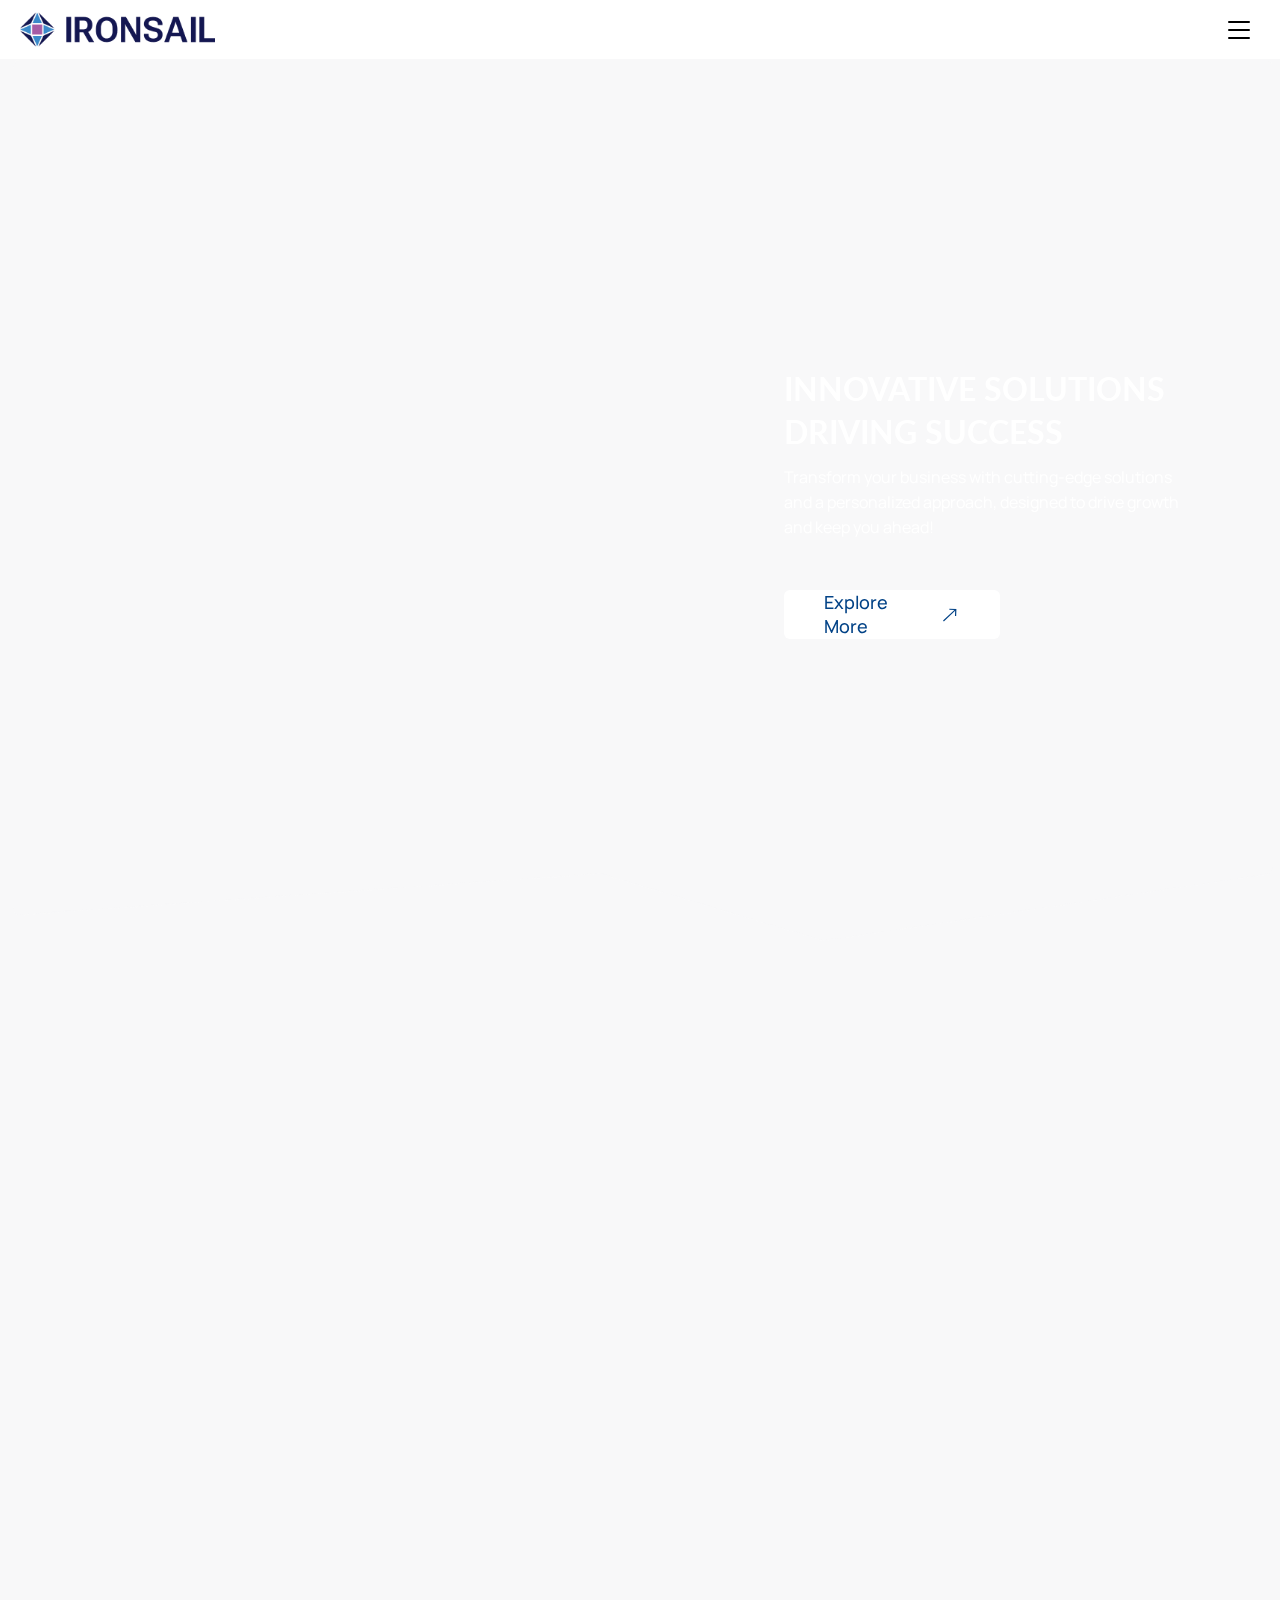
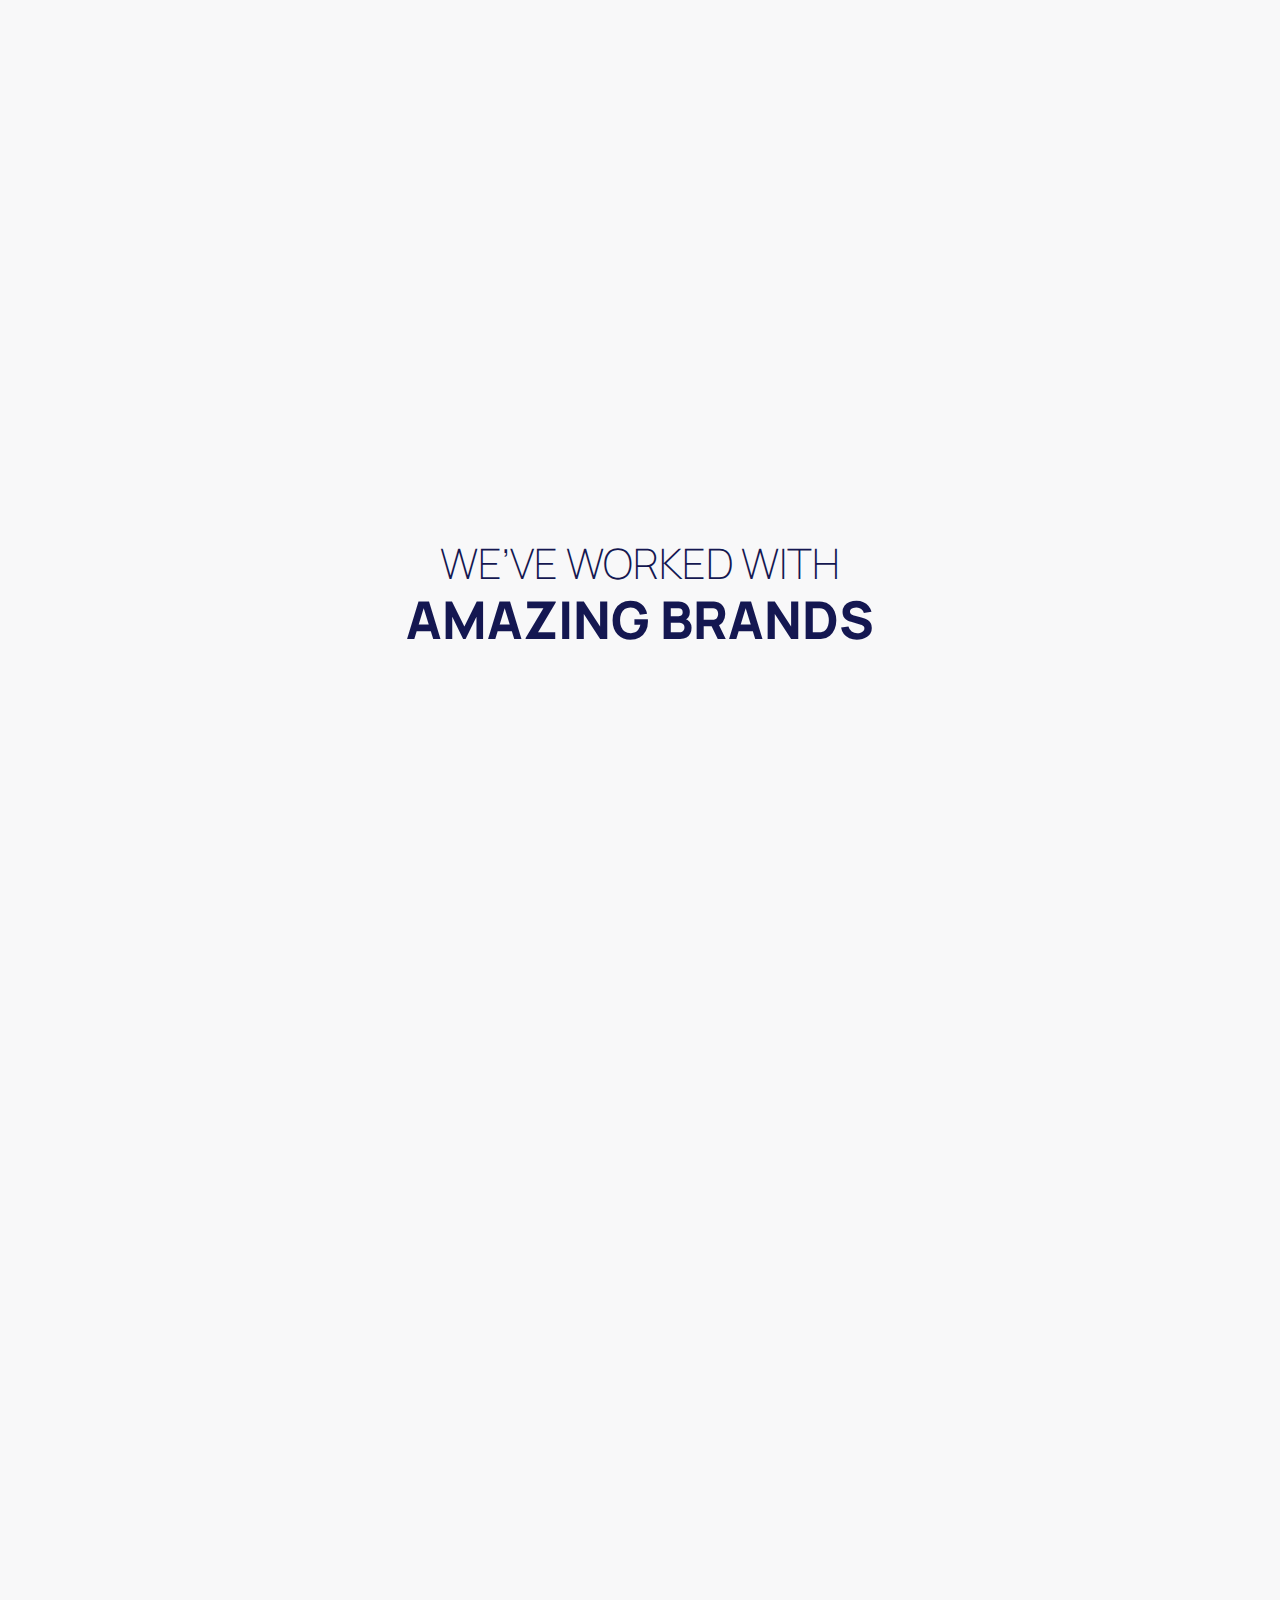
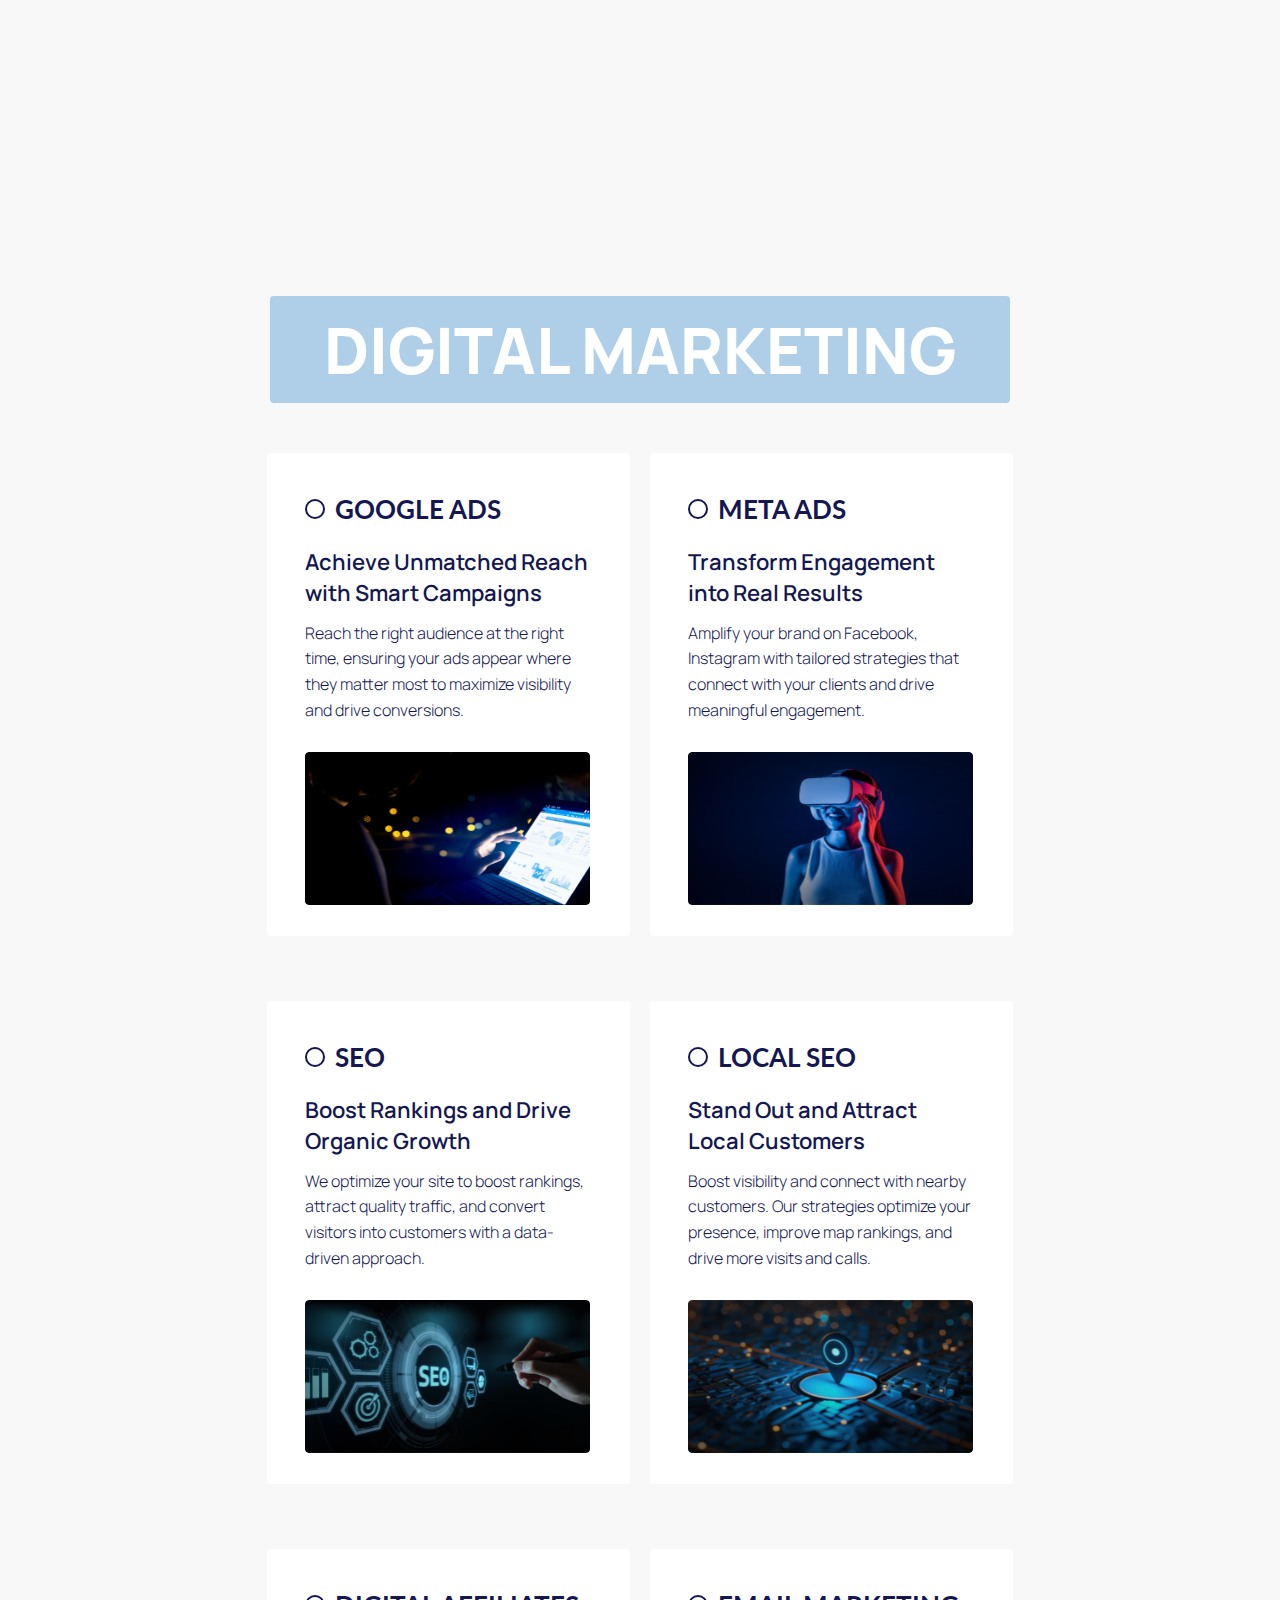
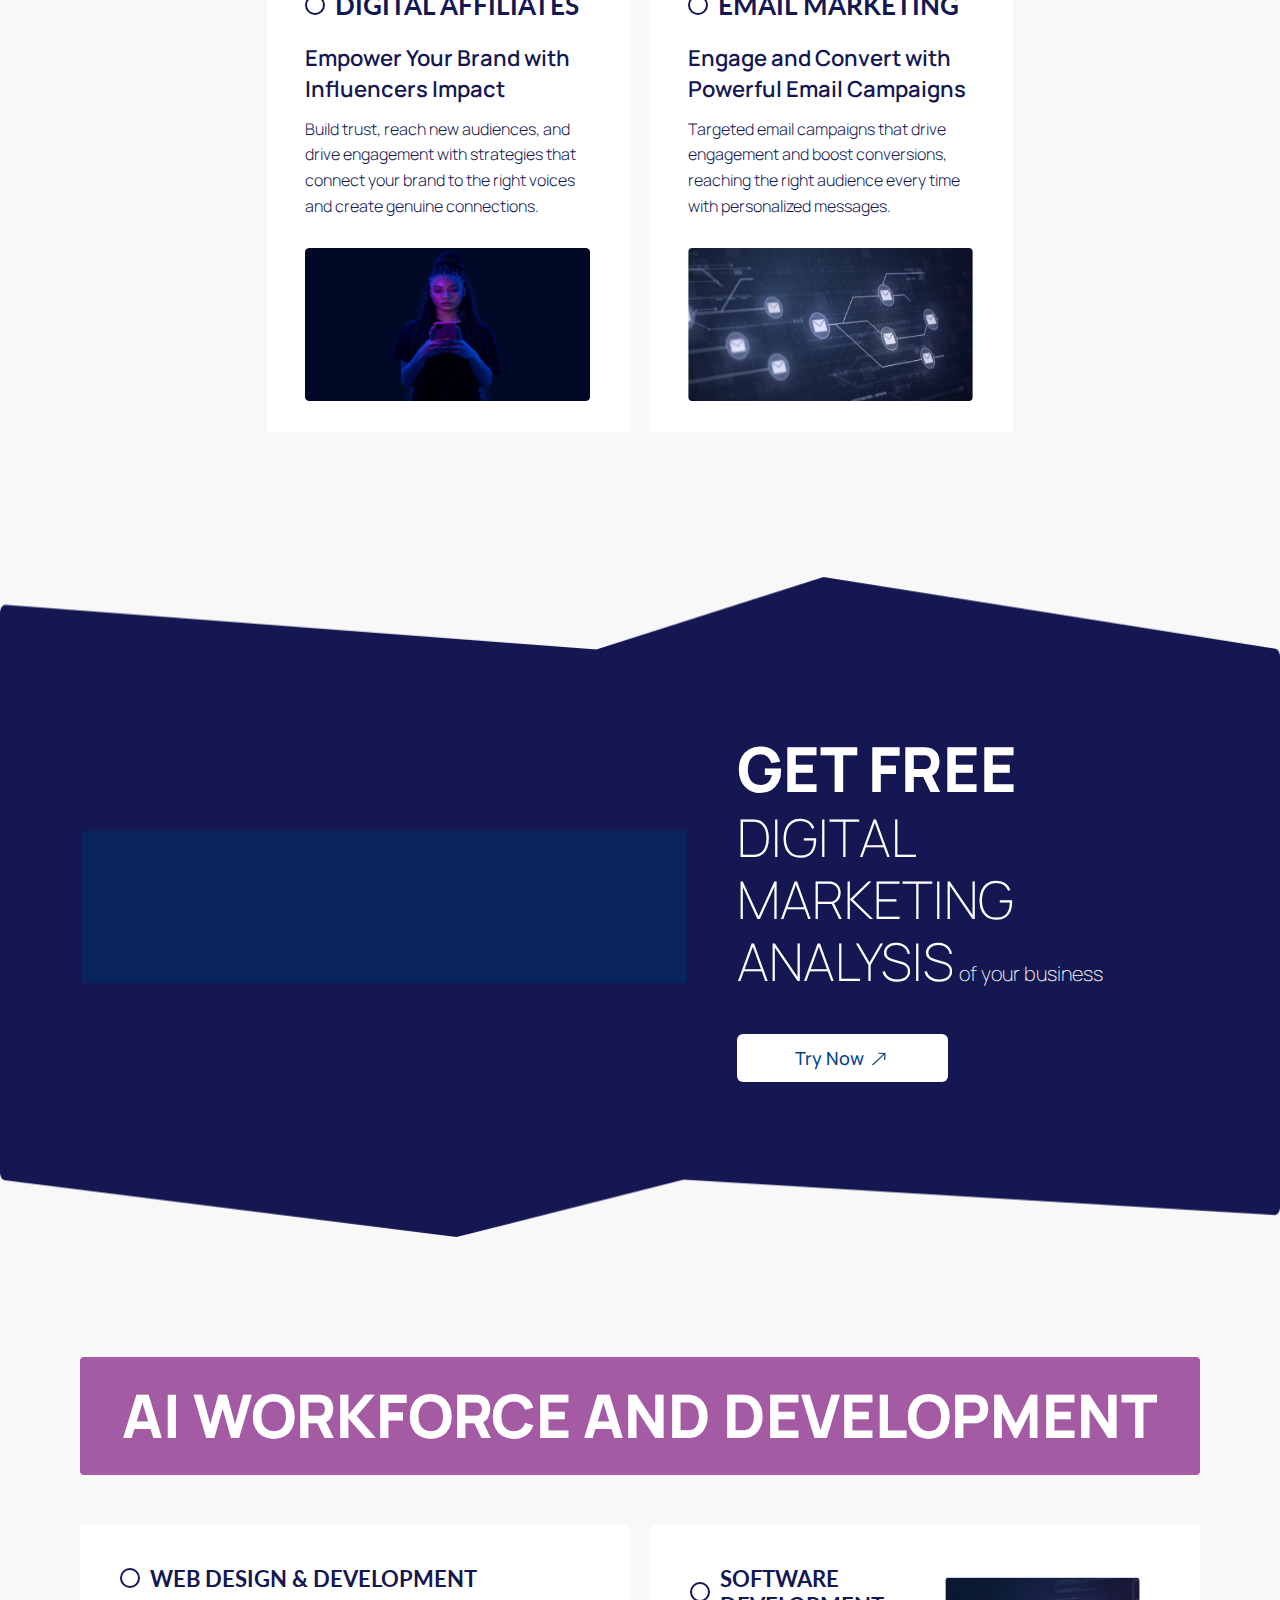
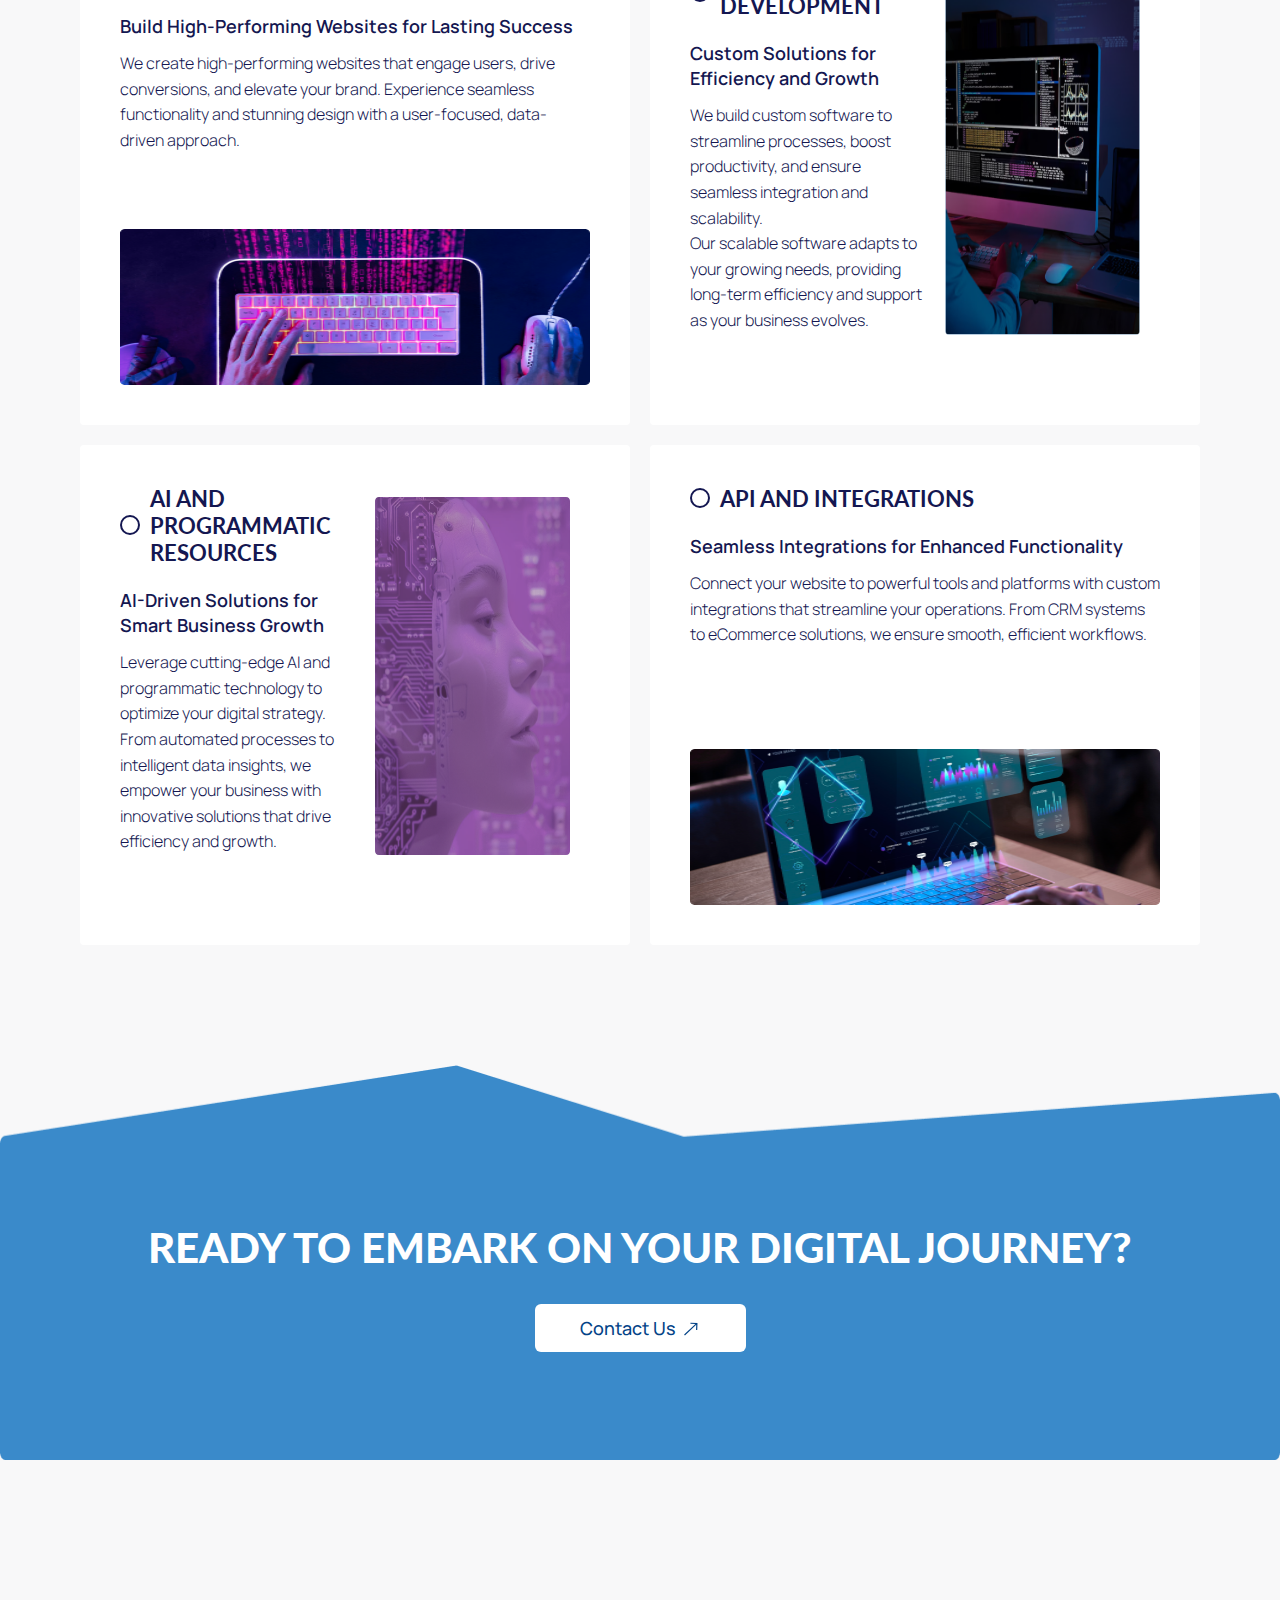
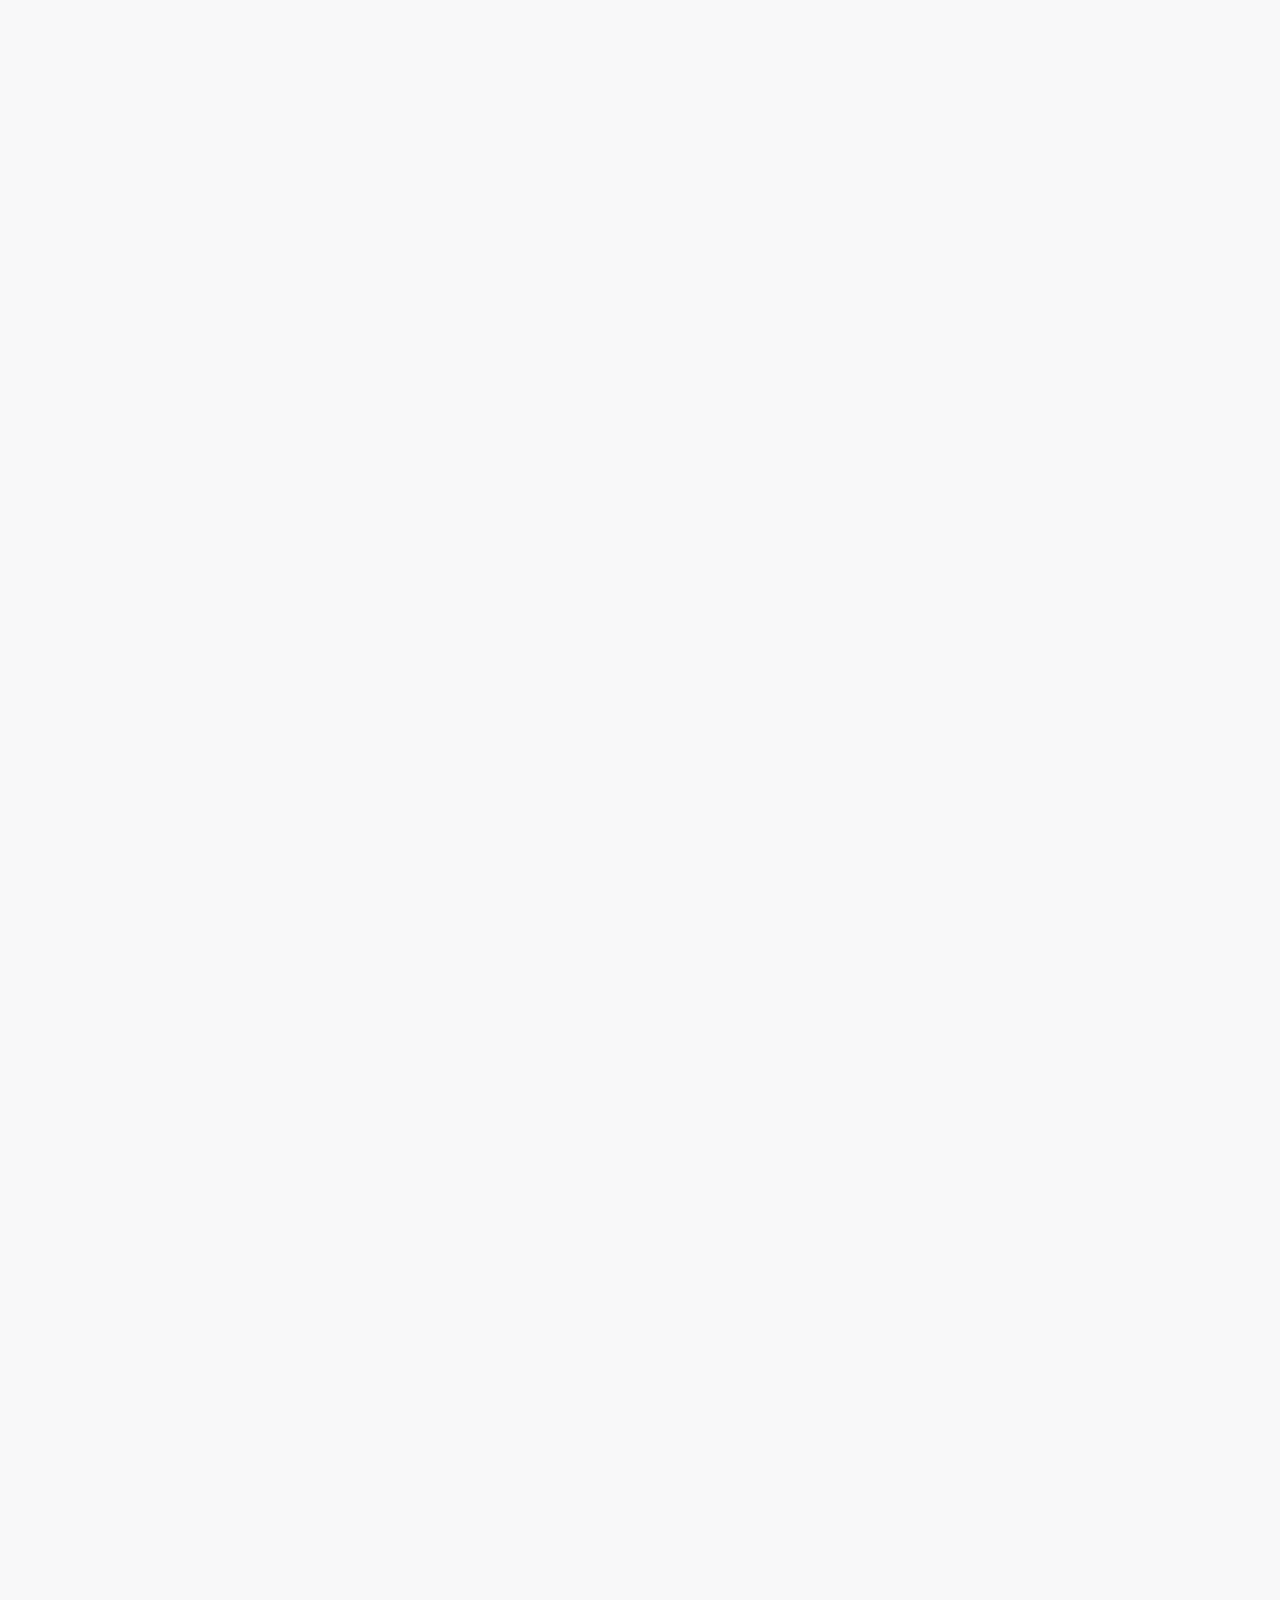
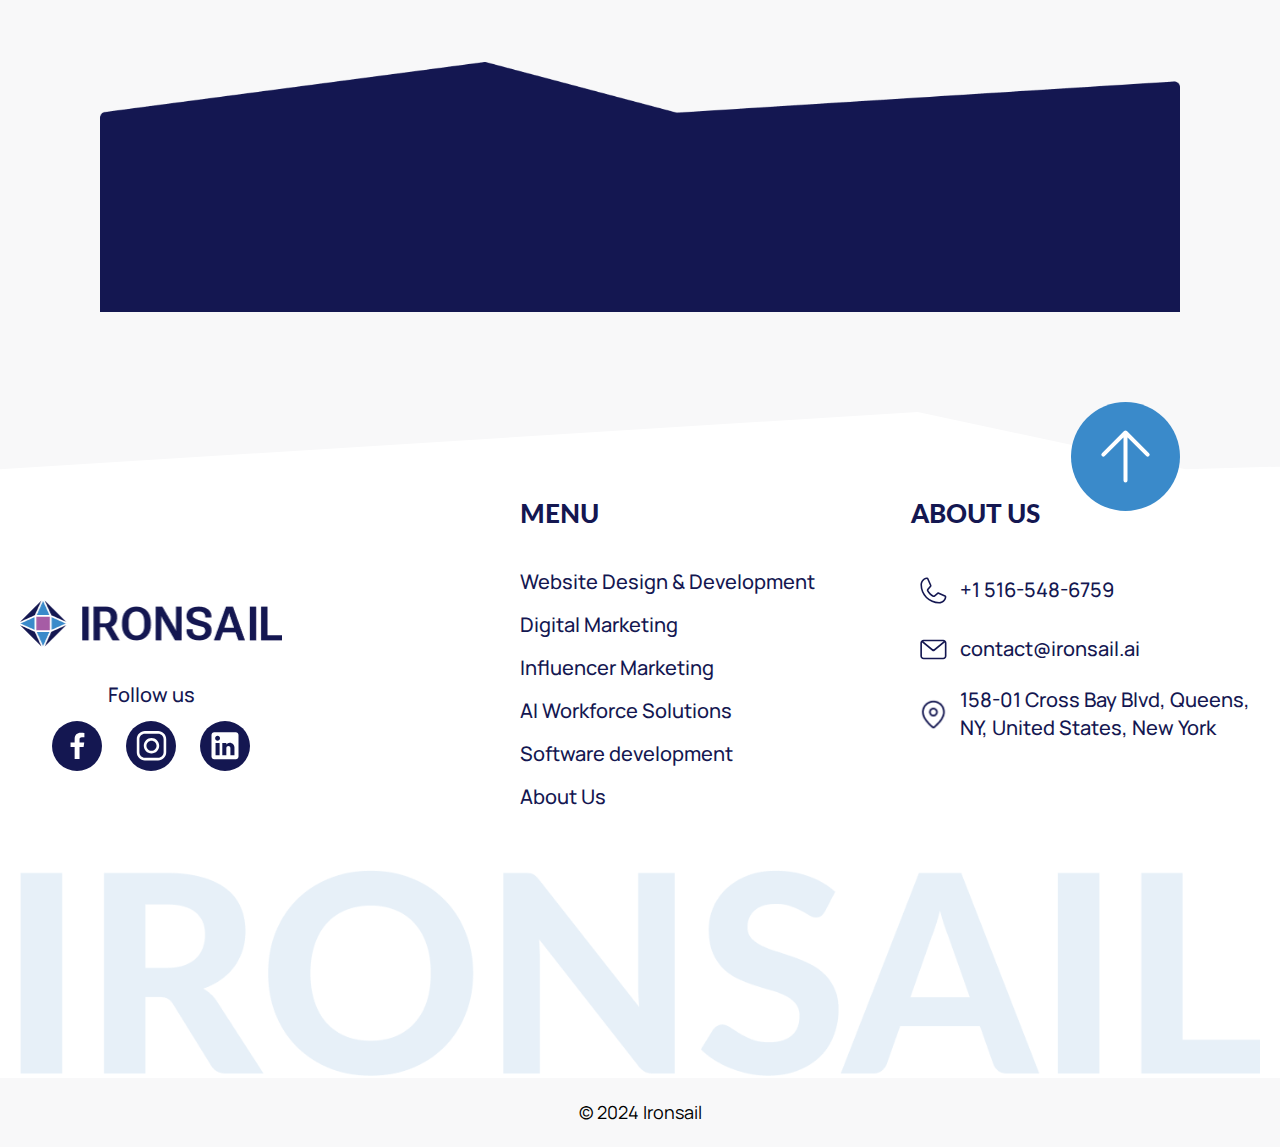
==== index.html @ 9647e873 "hm" ====
<!DOCTYPE html>
<html lang="en">

<head>
  <meta charset="UTF-8" />
  <meta http-equiv="X-UA-Compatible" content="IE=edge" />
  <meta name="viewport" content="width=device-width, initial-scale=1.0" />
  <link rel="icon" type="image/x-icon" href="../assets/img/global/favicon.png" />
  <link rel="apple-touch-icon" sizes="180x180" href="../assets/img/global/favicon.png" />
  <link rel="apple-touch-icon" sizes="152x152" href="../assets/img/global/favicon.png" />
  <link rel="apple-touch-icon" sizes="120x120" href="../assets/img/global/favicon.png" />
  <link rel="apple-touch-icon" sizes="76x76" href="../assets/img/global/favicon.png" />
  <link rel="apple-touch-icon" sizes="57x57" href="../assets/img/global/favicon.png" />
  <!-- fonts start -->
  <link rel="preconnect" href="https://fonts.googleapis.com" />
  <link rel="preconnect" href="https://fonts.gstatic.com" crossorigin />
  <link
    href="https://fonts.googleapis.com/css2?family=Lato:ital,wght@0,100;0,300;0,400;0,700;0,900;1,100;1,300;1,400;1,700;1,900&family=Manrope:wght@200..800&family=Oswald:wght@200..700&display=swap"
    rel="stylesheet" />
  <!-- fonts end -->
  <!-- Slider-swiper -->
  <link rel="stylesheet" href="https://cdn.jsdelivr.net/npm/bootstrap@4.0.0/dist/css/bootstrap.min.css"
    integrity="sha384-Gn5384xqQ1aoWXA+058RXPxPg6fy4IWvTNh0E263XmFcJlSAwiGgFAW/dAiS6JXm" crossorigin="anonymous" />
  <link rel="stylesheet" href="https://cdn.jsdelivr.net/npm/swiper@9/swiper-bundle.min.css" />
  <!-- Slider-swiper -->
  <link href="https://unpkg.com/aos@2.3.1/dist/aos.css" rel="stylesheet" />
  <title>Ironsail - Home</title>
  <link rel="icon" href="img/global/favicon.webp" />
  <link rel="stylesheet" href="css/base.css" />
  <link rel="stylesheet" href="css/home/index.css" />
</head>

<body>
  <header>
    <div class="header_wrapper mycontainer">
      <nav class="navbar">
        <a href="./"><img src="assets/img/global/logo.png" alt="logo" class="header_logo_tablet_mob" /></a>
        <div class="navbar-wrapper">
          <ul class="navbar_menu">
            <li>
              <a class="nav_elem" href="/">
                Services
                <svg xmlns="http://www.w3.org/2000/svg" width="24" height="24" viewBox="0 0 24 24" fill="none">
                  <path d="M7 10L12 15L17 10" stroke="#141751" stroke-linecap="round" stroke-linejoin="round" />
                </svg>
              </a>
            </li>
            <li>
              <a class="nav_elem" href="./about-us/">About Us</a>
            </li>
            <li>
              <a class="nav_elem" href="/">Contact Us</a>
            </li>
          </ul>
          <div class="header_button_pair">
            <a class="main_button" type="button" href="#" data-toggle="modal" data-target="#exampleModal">
              <p>Get in Touch</p>
              <svg class="main_but_arrow" xmlns="http://www.w3.org/2000/svg" width="20" height="19" viewBox="0 0 20 19"
                fill="none">
                <g clip-path="url(#clip0_655_3457)">
                  <path
                    d="M16.586 11.5339L16.8456 4.10138L9.41312 3.84186L9.36952 5.0911L14.6695 5.27615L2.72834 16.4114L3.58083 17.3256L15.5219 6.19042L15.3368 11.4902L16.586 11.5339Z"
                    fill="#141751" />
                </g>
                <defs>
                  <clipPath id="clip0_655_3457">
                    <rect width="20" height="18" fill="white" transform="translate(0 0.5)" />
                  </clipPath>
                </defs>
              </svg>
            </a>
          </div>
        </div>
        <div class="burger">
          <div class="burger_space" id="burger">
            <span class="stick"></span>
            <span class="stick"></span>
            <span class="stick"></span>
          </div>
        </div>
      </nav>
      <div class="popup" id="popup">
        <div class="popup_textblock" id="popupSlide">
          <ul class="navbar_menu_mobile">
            <li>
              <a class="nav_elem_mobile" href="#" id="servicesMobileLink">
                Services
                <svg xmlns="http://www.w3.org/2000/svg" width="24" height="24" viewBox="0 0 24 24" fill="none">
                  <path d="M7 10L12 15L17 10" stroke="#141751" stroke-linecap="round" stroke-linejoin="round" />
                </svg>
              </a>
            </li>
            <ul class="services-dropdown-mobile">
              <li>
                <svg xmlns="http://www.w3.org/2000/svg" width="20" height="20" viewBox="0 0 20 20" fill="none">
                  <circle cx="10" cy="10" r="4.5" stroke="#141751" />
                </svg>
                <a href="./development/">Web Design & Development</a>
              </li>
              <li>
                <svg xmlns="http://www.w3.org/2000/svg" width="20" height="20" viewBox="0 0 20 20" fill="none">
                  <circle cx="10" cy="10" r="4.5" stroke="#141751" />
                </svg>
                <a href="./digital-marketing/">Digital Marketing</a>
              </li>
              <li>
                <svg xmlns="http://www.w3.org/2000/svg" width="20" height="20" viewBox="0 0 20 20" fill="none">
                  <circle cx="10" cy="10" r="4.5" stroke="#141751" />
                </svg>
                <a href="/">Influencer Marketing</a>
              </li>
              <li>
                <svg xmlns="http://www.w3.org/2000/svg" width="20" height="20" viewBox="0 0 20 20" fill="none">
                  <circle cx="10" cy="10" r="4.5" stroke="#141751" />
                </svg>
                <a href="./ai-solutions/">AI Workforce Solutions</a>
              </li>
              <li>
                <svg xmlns="http://www.w3.org/2000/svg" width="20" height="20" viewBox="0 0 20 20" fill="none">
                  <circle cx="10" cy="10" r="4.5" stroke="#141751" />
                </svg>
                <a href="./software-development/">Software Development</a>
              </li>
            </ul>
            <li>
              <a class="nav_elem_mobile" href="./about-us/">About Us</a>
            </li>
            <li>
              <a class="nav_elem_mobile" href="/">Contact Us</a>
            </li>
            <div class="header_button_pair mobile_header_button_pair">
              <a class="main_button btn-mobile" href="#" data-toggle="modal" data-target="#exampleModal">
                <p>Get in Touch</p>
                <svg class="main_but_arrow" xmlns="http://www.w3.org/2000/svg" width="20" height="19"
                  viewBox="0 0 20 19" fill="none">
                  <g clip-path="url(#clip0_655_3457)">
                    <path
                      d="M16.586 11.5339L16.8456 4.10138L9.41312 3.84186L9.36952 5.0911L14.6695 5.27615L2.72834 16.4114L3.58083 17.3256L15.5219 6.19042L15.3368 11.4902L16.586 11.5339Z"
                      fill="#141751" />
                  </g>
                  <defs>
                    <clipPath id="clip0_655_3457">
                      <rect width="20" height="18" fill="white" transform="translate(0 0.5)" />
                    </clipPath>
                  </defs>
                </svg>
              </a>
            </div>
          </ul>
        </div>
      </div>
    </div>
  </header>
  <div class="modal fade" id="exampleModal" tabindex="-1" role="dialog" aria-labelledby="exampleModalLabel"
    aria-hidden="true">
    <div class="modal-dialog" role="document">
      <div class="modal-content">
        <div class="modal-header">
          <h5 class="modal-title" id="exampleModalLabel"></h5>
          <button type="button" class="close" data-dismiss="modal" aria-label="Close">
            <span aria-hidden="true">&times;</span>
          </button>
        </div>
        <div class="modal-body">
          <iframe id="JotFormIFrame-243053802326348" title="Main form - Ironsail" onload="window.parent.scrollTo(0,0)"
            allowtransparency="true" allow="geolocation; microphone; camera; fullscreen"
            src="https://form.jotform.com/243053802326348" frameborder="0"
            style="min-width: 100%; max-width: 100%; height: 539px; border: none" scrolling="no">
          </iframe>
          <script src="https://cdn.jotfor.ms/s/umd/latest/for-form-embed-handler.js"></script>
          <script>
            window.jotformEmbedHandler(
              "iframe[id='JotFormIFrame-243053802326348']",
              'https://form.jotform.com/',
            );
          </script>
        </div>
      </div>
    </div>
  </div>
  <section class="home-main">
    <div class="home-main__cover"></div>
    <div class="home-main__cover-mob"></div>
    <video autoplay muted loop playsinline id="myVideo" class="home-main__video">
      <source src="assets/img/home/main/main-bg-video.mp4" type="video/mp4" />
    </video>
    <div class="home-main__container">
      <h1 class="home-main__title" data-aos="fade-down">innovative Solutions Driving Success</h1>
      <p class="home-main__text" data-aos="fade-down" data-aos-delay="300">
        Transform your business with cutting-edge solutions and a personalized approach, designed
        to drive growth and keep you ahead!
      </p>
      <div data-aos="fade-down" data-aos-delay="600">
        <a class="main_button main__button--light main_button--dem" data-bs-toggle="modal"
          data-bs-target="#exampleModal" href="#services">
          <p>Explore More</p>
          <svg class="main_but_arrow" xmlns="http://www.w3.org/2000/svg" width="20" height="19" viewBox="0 0 20 19"
            fill="none">
            <g clip-path="url(#clip0_655_3457)">
              <path
                d="M16.586 11.5339L16.8456 4.10138L9.41312 3.84186L9.36952 5.0911L14.6695 5.27615L2.72834 16.4114L3.58083 17.3256L15.5219 6.19042L15.3368 11.4902L16.586 11.5339Z"
                fill="#034387" />
            </g>
            <defs>
              <clipPath id="clip0_655_3457">
                <rect width="20" height="18" fill="white" transform="translate(0 0.5)" />
              </clipPath>
            </defs>
          </svg>
        </a>
      </div>
    </div>
  </section>
  <section class="slider" id="services">
    <div class="slider__container slider__container--hero1 expanded" data-aos="flip-right">
      <div class="slider__top-container">
        <p class="slider__top-text">Web Design & Development</p>
        <svg xmlns="http://www.w3.org/2000/svg" width="10" height="11" viewBox="0 0 10 11" fill="none"
          class="slider__top-text-image">
          <circle cx="5" cy="5.5" r="4.5" stroke="white" />
        </svg>
      </div>
      <div class="slider__bottom-container">
        <h3 class="slider__bottom-container-title">Web Design & Development</h3>
        <p class="slider__bottom-container-text">
          Custom websites that drive growth and elevate your brand
        </p>
        <a class="main_button main__button--light main_button--demen" data-bs-toggle="modal"
          data-bs-target="#exampleModal" href="/development/">
          <p>Explore more</p>
          <svg class="main_but_arrow" xmlns="http://www.w3.org/2000/svg" width="20" height="19" viewBox="0 0 20 19"
            fill="none">
            <g clip-path="url(#clip0_655_3457)">
              <path
                d="M16.586 11.5339L16.8456 4.10138L9.41312 3.84186L9.36952 5.0911L14.6695 5.27615L2.72834 16.4114L3.58083 17.3256L15.5219 6.19042L15.3368 11.4902L16.586 11.5339Z"
                fill="#034387" />
            </g>
            <defs>
              <clipPath id="clip0_655_3457">
                <rect width="20" height="18" fill="white" transform="translate(0 0.5)" />
              </clipPath>
            </defs>
          </svg>
        </a>
      </div>
      <svg xmlns="http://www.w3.org/2000/svg" width="50" height="50" viewBox="0 0 50 50" fill="none" class="expand-btn">
        <path
          d="M14.5833 25H22.9167V16.6667H25V25H33.3333V27.0833H25V35.4167H22.9167V27.0833H14.5833V25ZM12.5 8.33334H35.4167C37.0743 8.33334 38.664 8.99182 39.8361 10.1639C41.0082 11.336 41.6667 12.9257 41.6667 14.5833V37.5C41.6667 39.1576 41.0082 40.7473 39.8361 41.9194C38.664 43.0915 37.0743 43.75 35.4167 43.75H12.5C10.8424 43.75 9.25269 43.0915 8.08058 41.9194C6.90848 40.7473 6.25 39.1576 6.25 37.5V14.5833C6.25 12.9257 6.90848 11.336 8.08058 10.1639C9.25269 8.99182 10.8424 8.33334 12.5 8.33334ZM12.5 10.4167C11.3949 10.4167 10.3351 10.8557 9.55372 11.6371C8.77232 12.4185 8.33333 13.4783 8.33333 14.5833V37.5C8.33333 38.6051 8.77232 39.6649 9.55372 40.4463C10.3351 41.2277 11.3949 41.6667 12.5 41.6667H35.4167C36.5217 41.6667 37.5815 41.2277 38.3629 40.4463C39.1443 39.6649 39.5833 38.6051 39.5833 37.5V14.5833C39.5833 13.4783 39.1443 12.4185 38.3629 11.6371C37.5815 10.8557 36.5217 10.4167 35.4167 10.4167H12.5Z"
          fill="white" />
      </svg>
    </div>
    <div class="slider__container slider__container--hero2 collapsed" data-aos="flip-right">
      <div class="slider__top-container">
        <p class="slider__top-text">Digital Marketing</p>
        <svg xmlns="http://www.w3.org/2000/svg" width="10" height="11" viewBox="0 0 10 11" fill="none"
          class="slider__top-text-image">
          <circle cx="5" cy="5.5" r="4.5" stroke="white" />
        </svg>
      </div>
      <div class="slider__bottom-container">
        <h3 class="slider__bottom-container-title">Digital Marketing</h3>
        <p class="slider__bottom-container-text">
          Data-driven strategies that boost visibility and drive results.
        </p>
        <a class="main_button main__button--light main_button--demen" data-bs-toggle="modal"
          data-bs-target="#exampleModal" href="/digital-marketing/">
          <p>Explore more</p>
          <svg class="main_but_arrow" xmlns="http://www.w3.org/2000/svg" width="20" height="19" viewBox="0 0 20 19"
            fill="none">
            <g clip-path="url(#clip0_655_3457)">
              <path
                d="M16.586 11.5339L16.8456 4.10138L9.41312 3.84186L9.36952 5.0911L14.6695 5.27615L2.72834 16.4114L3.58083 17.3256L15.5219 6.19042L15.3368 11.4902L16.586 11.5339Z"
                fill="#034387" />
            </g>
            <defs>
              <clipPath id="clip0_655_3457">
                <rect width="20" height="18" fill="white" transform="translate(0 0.5)" />
              </clipPath>
            </defs>
          </svg>
        </a>
      </div>
      <svg xmlns="http://www.w3.org/2000/svg" width="50" height="50" viewBox="0 0 50 50" fill="none" class="expand-btn">
        <path
          d="M14.5833 25H22.9167V16.6667H25V25H33.3333V27.0833H25V35.4167H22.9167V27.0833H14.5833V25ZM12.5 8.33334H35.4167C37.0743 8.33334 38.664 8.99182 39.8361 10.1639C41.0082 11.336 41.6667 12.9257 41.6667 14.5833V37.5C41.6667 39.1576 41.0082 40.7473 39.8361 41.9194C38.664 43.0915 37.0743 43.75 35.4167 43.75H12.5C10.8424 43.75 9.25269 43.0915 8.08058 41.9194C6.90848 40.7473 6.25 39.1576 6.25 37.5V14.5833C6.25 12.9257 6.90848 11.336 8.08058 10.1639C9.25269 8.99182 10.8424 8.33334 12.5 8.33334ZM12.5 10.4167C11.3949 10.4167 10.3351 10.8557 9.55372 11.6371C8.77232 12.4185 8.33333 13.4783 8.33333 14.5833V37.5C8.33333 38.6051 8.77232 39.6649 9.55372 40.4463C10.3351 41.2277 11.3949 41.6667 12.5 41.6667H35.4167C36.5217 41.6667 37.5815 41.2277 38.3629 40.4463C39.1443 39.6649 39.5833 38.6051 39.5833 37.5V14.5833C39.5833 13.4783 39.1443 12.4185 38.3629 11.6371C37.5815 10.8557 36.5217 10.4167 35.4167 10.4167H12.5Z"
          fill="white" />
      </svg>
    </div>
    <div class="slider__container slider__container--hero4 collapsed" data-aos="flip-right">
      <div class="slider__top-container">
        <p class="slider__top-text">Influencer Marketing</p>
        <svg xmlns="http://www.w3.org/2000/svg" width="10" height="11" viewBox="0 0 10 11" fill="none"
          class="slider__top-text-image">
          <circle cx="5" cy="5.5" r="4.5" stroke="white" />
        </svg>
      </div>
      <div class="slider__bottom-container">
        <h3 class="slider__bottom-container-title">Influencer Marketing</h3>
        <p class="slider__bottom-container-text">
          Unlock your brand's potential with the power of influencer impact.
        </p>
        <a class="main_button main__button--light main_button--demen" data-bs-toggle="modal"
          data-bs-target="#exampleModal" href="/digital-marketing/">
          <p>Explore more</p>
          <svg class="main_but_arrow" xmlns="http://www.w3.org/2000/svg" width="20" height="19" viewBox="0 0 20 19"
            fill="none">
            <g clip-path="url(#clip0_655_3457)">
              <path
                d="M16.586 11.5339L16.8456 4.10138L9.41312 3.84186L9.36952 5.0911L14.6695 5.27615L2.72834 16.4114L3.58083 17.3256L15.5219 6.19042L15.3368 11.4902L16.586 11.5339Z"
                fill="#034387" />
            </g>
            <defs>
              <clipPath id="clip0_655_3457">
                <rect width="20" height="18" fill="white" transform="translate(0 0.5)" />
              </clipPath>
            </defs>
          </svg>
        </a>
      </div>
      <svg xmlns="http://www.w3.org/2000/svg" width="50" height="50" viewBox="0 0 50 50" fill="none" class="expand-btn">
        <path
          d="M14.5833 25H22.9167V16.6667H25V25H33.3333V27.0833H25V35.4167H22.9167V27.0833H14.5833V25ZM12.5 8.33334H35.4167C37.0743 8.33334 38.664 8.99182 39.8361 10.1639C41.0082 11.336 41.6667 12.9257 41.6667 14.5833V37.5C41.6667 39.1576 41.0082 40.7473 39.8361 41.9194C38.664 43.0915 37.0743 43.75 35.4167 43.75H12.5C10.8424 43.75 9.25269 43.0915 8.08058 41.9194C6.90848 40.7473 6.25 39.1576 6.25 37.5V14.5833C6.25 12.9257 6.90848 11.336 8.08058 10.1639C9.25269 8.99182 10.8424 8.33334 12.5 8.33334ZM12.5 10.4167C11.3949 10.4167 10.3351 10.8557 9.55372 11.6371C8.77232 12.4185 8.33333 13.4783 8.33333 14.5833V37.5C8.33333 38.6051 8.77232 39.6649 9.55372 40.4463C10.3351 41.2277 11.3949 41.6667 12.5 41.6667H35.4167C36.5217 41.6667 37.5815 41.2277 38.3629 40.4463C39.1443 39.6649 39.5833 38.6051 39.5833 37.5V14.5833C39.5833 13.4783 39.1443 12.4185 38.3629 11.6371C37.5815 10.8557 36.5217 10.4167 35.4167 10.4167H12.5Z"
          fill="white" />
      </svg>
    </div>
    <div class="slider__container slider__container--hero3 collapsed" data-aos="flip-right">
      <div class="slider__top-container">
        <p class="slider__top-text">AI Workforce Solutions</p>
        <svg xmlns="http://www.w3.org/2000/svg" width="10" height="11" viewBox="0 0 10 11" fill="none"
          class="slider__top-text-image">
          <circle cx="5" cy="5.5" r="4.5" stroke="white" />
        </svg>
      </div>
      <div class="slider__bottom-container">
        <h3 class="slider__bottom-container-title">AI Workforce Solutions</h3>
        <p class="slider__bottom-container-text">
          Augment your workforce for optimized performance and efficiency.
        </p>
        <a class="main_button main__button--light main_button--demen" data-bs-toggle="modal"
          data-bs-target="#exampleModal" href="/ai-solutions/">
          <p>Explore more</p>
          <svg class="main_but_arrow" xmlns="http://www.w3.org/2000/svg" width="20" height="19" viewBox="0 0 20 19"
            fill="none">
            <g clip-path="url(#clip0_655_3457)">
              <path
                d="M16.586 11.5339L16.8456 4.10138L9.41312 3.84186L9.36952 5.0911L14.6695 5.27615L2.72834 16.4114L3.58083 17.3256L15.5219 6.19042L15.3368 11.4902L16.586 11.5339Z"
                fill="#034387" />
            </g>
            <defs>
              <clipPath id="clip0_655_3457">
                <rect width="20" height="18" fill="white" transform="translate(0 0.5)" />
              </clipPath>
            </defs>
          </svg>
        </a>
      </div>
      <svg xmlns="http://www.w3.org/2000/svg" width="50" height="50" viewBox="0 0 50 50" fill="none" class="expand-btn">
        <path
          d="M14.5833 25H22.9167V16.6667H25V25H33.3333V27.0833H25V35.4167H22.9167V27.0833H14.5833V25ZM12.5 8.33334H35.4167C37.0743 8.33334 38.664 8.99182 39.8361 10.1639C41.0082 11.336 41.6667 12.9257 41.6667 14.5833V37.5C41.6667 39.1576 41.0082 40.7473 39.8361 41.9194C38.664 43.0915 37.0743 43.75 35.4167 43.75H12.5C10.8424 43.75 9.25269 43.0915 8.08058 41.9194C6.90848 40.7473 6.25 39.1576 6.25 37.5V14.5833C6.25 12.9257 6.90848 11.336 8.08058 10.1639C9.25269 8.99182 10.8424 8.33334 12.5 8.33334ZM12.5 10.4167C11.3949 10.4167 10.3351 10.8557 9.55372 11.6371C8.77232 12.4185 8.33333 13.4783 8.33333 14.5833V37.5C8.33333 38.6051 8.77232 39.6649 9.55372 40.4463C10.3351 41.2277 11.3949 41.6667 12.5 41.6667H35.4167C36.5217 41.6667 37.5815 41.2277 38.3629 40.4463C39.1443 39.6649 39.5833 38.6051 39.5833 37.5V14.5833C39.5833 13.4783 39.1443 12.4185 38.3629 11.6371C37.5815 10.8557 36.5217 10.4167 35.4167 10.4167H12.5Z"
          fill="white" />
      </svg>
    </div>
    <div class="slider__container slider__container--hero5 collapsed" data-aos="flip-right">
      <div class="slider__top-container">
        <p class="slider__top-text slider__top-text--small">Software Development & Integrations</p>
        <svg xmlns="http://www.w3.org/2000/svg" width="10" height="11" viewBox="0 0 10 11" fill="none"
          class="slider__top-text-image">
          <circle cx="5" cy="5.5" r="4.5" stroke="white" />
        </svg>
      </div>
      <div class="slider__bottom-container">
        <h3 class="slider__bottom-container-title">Software Development & Integrations</h3>
        <p class="slider__bottom-container-text">
          Automated solutions for optimized performance and efficiency.
        </p>
        <a class="main_button main__button--light main_button--demen" data-bs-toggle="modal"
          data-bs-target="#exampleModal" href="/ai-solutions/">
          <p>Explore more</p>
          <svg class="main_but_arrow" xmlns="http://www.w3.org/2000/svg" width="20" height="19" viewBox="0 0 20 19"
            fill="none">
            <g clip-path="url(#clip0_655_3457)">
              <path
                d="M16.586 11.5339L16.8456 4.10138L9.41312 3.84186L9.36952 5.0911L14.6695 5.27615L2.72834 16.4114L3.58083 17.3256L15.5219 6.19042L15.3368 11.4902L16.586 11.5339Z"
                fill="#034387" />
            </g>
            <defs>
              <clipPath id="clip0_655_3457">
                <rect width="20" height="18" fill="white" transform="translate(0 0.5)" />
              </clipPath>
            </defs>
          </svg>
        </a>
      </div>
      <svg xmlns="http://www.w3.org/2000/svg" width="50" height="50" viewBox="0 0 50 50" fill="none" class="expand-btn">
        <path
          d="M14.5833 25H22.9167V16.6667H25V25H33.3333V27.0833H25V35.4167H22.9167V27.0833H14.5833V25ZM12.5 8.33334H35.4167C37.0743 8.33334 38.664 8.99182 39.8361 10.1639C41.0082 11.336 41.6667 12.9257 41.6667 14.5833V37.5C41.6667 39.1576 41.0082 40.7473 39.8361 41.9194C38.664 43.0915 37.0743 43.75 35.4167 43.75H12.5C10.8424 43.75 9.25269 43.0915 8.08058 41.9194C6.90848 40.7473 6.25 39.1576 6.25 37.5V14.5833C6.25 12.9257 6.90848 11.336 8.08058 10.1639C9.25269 8.99182 10.8424 8.33334 12.5 8.33334ZM12.5 10.4167C11.3949 10.4167 10.3351 10.8557 9.55372 11.6371C8.77232 12.4185 8.33333 13.4783 8.33333 14.5833V37.5C8.33333 38.6051 8.77232 39.6649 9.55372 40.4463C10.3351 41.2277 11.3949 41.6667 12.5 41.6667H35.4167C36.5217 41.6667 37.5815 41.2277 38.3629 40.4463C39.1443 39.6649 39.5833 38.6051 39.5833 37.5V14.5833C39.5833 13.4783 39.1443 12.4185 38.3629 11.6371C37.5815 10.8557 36.5217 10.4167 35.4167 10.4167H12.5Z"
          fill="white" />
      </svg>
    </div>
    <div class="slider__menu">
      <a href="#services" class="slider__menu-item">Services</a>
      <a href="#project" class="slider__menu-item">Project</a>
      <a href="#digital-marketing" class="slider__menu-item">Digital Marketing</a>
      <a href="#ai-development" class="slider__menu-item">AI & Development</a>
      <a href="#industries" class="slider__menu-item">Industries</a>
      <a href="#our-mission" class="slider__menu-item">Our Mission</a>
      <a href="#contact-us" class="slider__menu-item">Contact Us</a>
    </div>
  </section>
  <section class="brands-section" id="project">
    <div class="brands-section__text-container">
      <h2 class="brands-section__title">We’ve Worked With</h2>
      <h1 class="brands-section__text">Amazing Brands</h1>
    </div>
    <div class="brands-section__logo-container">
      <img src="assets/img/home/brand/1-1.png" alt="Brand 1" class="brands-section__logo" data-aos="flip-right" />
      <img src="assets/img/home/brand/1-2.png" alt="Brand 1" class="brands-section__logo" data-aos="flip-right" />
      <img src="assets/img/home/brand/1-3.png" alt="Brand 1" class="brands-section__logo" data-aos="flip-right" />
      <img src="assets/img/home/brand/1-4.png" alt="Brand 1" class="brands-section__logo" data-aos="flip-right" />
      <img src="assets/img/home/brand/2-1.png" alt="Brand 1" class="brands-section__logo" data-aos="flip-right" />
      <img src="assets/img/home/brand/2-4.png" alt="Brand 1" class="brands-section__logo" data-aos="flip-right" />
      <img src="assets/img/home/brand/3-1.png" alt="Brand 1" class="brands-section__logo" data-aos="flip-right" />
      <img src="assets/img/home/brand/3-4.png" alt="Brand 1" class="brands-section__logo" data-aos="flip-right" />
      <img src="assets/img/home/brand/4-1.png" alt="Brand 1" class="brands-section__logo" data-aos="flip-right" />
      <img src="assets/img/home/brand/4-4.png" alt="Brand 1" class="brands-section__logo" data-aos="flip-right" />
      <img src="assets/img/home/brand/5-1.png" alt="Brand 1" class="brands-section__logo" data-aos="flip-right" />
      <img src="assets/img/home/brand/5-4.png" alt="Brand 1" class="brands-section__logo" data-aos="flip-right" />
      <img src="assets/img/home/brand/6-1.png" alt="Brand 1" class="brands-section__logo" data-aos="flip-right" />
      <img src="assets/img/home/brand/6-2.png" alt="Brand 1" class="brands-section__logo" data-aos="flip-right" />
      <img src="assets/img/home/brand/6-3.png" alt="Brand 1" class="brands-section__logo" data-aos="flip-right" />
      <img src="assets/img/home/brand/6-4.png" alt="Brand 1" class="brands-section__logo" data-aos="flip-right" />
    </div>
  </section>
  <section class="graph" data-aos="fade-up" data-aos-anchor-placement="top-bottom">
    <h2 class="graph__title">Maximize Efficiency with Cutting-Edge Innovation</h2>
    <div class="graph__wraper">
      <div class="graph__wraper-sections">
        <div class="graph__container-left">
          <div class="graph__text-container">
            <h3 class="graph__text-container-title">Average Companies</h3>
            <p class="graph__text-container-text">
              Many companies still rely heavily on human resources, leading to inefficiencies,
              bloated ad spend, and low-performing processes. The result? Struggles with scaling
              and maximizing ROI.
            </p>
          </div>
          <div class="graph__description-wrapper mobile">
            <div class="graph__description position">
              <div class="graph__description-container">
                <img src="assets/img/home/graph/blue-dot.png" alt="Graph" class="graph__dot" />
                <p class="graph__description-text">AI and automation</p>
              </div>
              <div class="graph__description-container">
                <img src="assets/img/home/graph/rose-dot.png" alt="Graph" class="graph__dot" />
                <p class="graph__description-text">Human/Manual</p>
              </div>
            </div>
            <div class="graph__picture-container">
              <span class="graph__ten">10%</span>
              <span class="graph__ninety">90%</span>
              <img src="assets/img/home/graph/Rectangle-rose.png" alt="Graph" class="graph__rose" />
              <img src="assets/img/home/graph/Rectangle-blue-small.png" alt="Graph" class="graph__blue-small" />
              <p class="graph__picture-container-description">Resources used</p>
            </div>
          </div>
          <div class="graph__text-container">
            <h3 class="graph__text-container-title">Ironsail Clients</h3>
            <p class="graph__text-container-text">
              We automate your campaigns with AI-driven solutions, reducing costs and maximizing
              the impact of every dollar. Scale effortlessly and achieve greater returns with less
              human intervention.
            </p>
          </div>
          <div class="graph__description-wrapper mobile">
            <div class="graph__description">
              <div class="graph__description-container">
                <img src="assets/img/home/graph/blue-dot.png" alt="Graph" class="graph__dot" />
                <p class="graph__description-text">AI and automation</p>
              </div>
              <div class="graph__description-container">
                <img src="assets/img/home/graph/rose-dot.png" alt="Graph" class="graph__dot" />
                <p class="graph__description-text">Human/Manual</p>
              </div>
            </div>
            <div class="graph__picture-container">
              <span class="graph__thirtyfive">35%</span>
              <span class="graph__sixtyfive">65%</span>
              <img src="assets/img/home/graph/Rectangle-rose.png" alt="Graph" class="graph__rose" />
              <img src="assets/img/home/graph/Rectangle-blue.png" alt="Graph" class="graph__blue" />
              <p class="graph__picture-container-description">Resources used</p>
            </div>
          </div>
        </div>
        <div class="graph__container-center">
          <div class="graph__description-wrapper">
            <div class="graph__description">
              <div class="graph__description-container">
                <img src="assets/img/home/graph/blue-dot.png" alt="Graph" class="graph__dot" />
                <p class="graph__description-text">AI and automation</p>
              </div>
              <div class="graph__description-container">
                <img src="assets/img/home/graph/rose-dot.png" alt="Graph" class="graph__dot" />
                <p class="graph__description-text">Human/Manual</p>
              </div>
            </div>
            <div class="graph__picture-container">
              <span class="graph__ten">10%</span>
              <span class="graph__ninety">90%</span>
              <img src="assets/img/home/graph/Rectangle-rose.png" alt="Graph" class="graph__rose" />
              <img src="assets/img/home/graph/Rectangle-blue-small.png" alt="Graph" class="graph__blue-small" />
              <p class="graph__picture-container-description">Resources used</p>
            </div>
          </div>
          <div class="graph__description-wrapper">
            <div class="graph__description">
              <div class="graph__description-container">
                <img src="assets/img/home/graph/blue-dot.png" alt="Graph" class="graph__dot" />
                <p class="graph__description-text">AI and automation</p>
              </div>
              <div class="graph__description-container">
                <img src="assets/img/home/graph/rose-dot.png" alt="Graph" class="graph__dot" />
                <p class="graph__description-text">Human/Manual</p>
              </div>
            </div>
            <div class="graph__picture-container">
              <span class="graph__thirtyfive">35%</span>
              <span class="graph__sixtyfive">65%</span>
              <img src="assets/img/home/graph/Rectangle-rose.png" alt="Graph" class="graph__rose" />
              <img src="assets/img/home/graph/Rectangle-blue.png" alt="Graph" class="graph__blue" />
              <p class="graph__picture-container-description">Resources used</p>
            </div>
          </div>
        </div>
      </div>
      <div class="graph__container-right">
        <p class="graph__container-right-text">
          Boost Revenue by up to 10% and Cut Costs by up to 15% with AI and Automations! Discover smarter workflows and
          optimize every dollar with our AI-driven automation and programmatic resources. Let your business thrive with
          streamlined processes that do the work for you - efficiently and cost-effectively.
        </p>
        <a class="main_button" type="button" class="btn btn-primary" href="#" data-toggle="modal"
          data-target="#exampleModal">
          <p>Apply Now</p>
          <svg class="main_but_arrow" xmlns="http://www.w3.org/2000/svg" width="20" height="19" viewBox="0 0 20 19"
            fill="none">
            <g clip-path="url(#clip0_655_3457)">
              <path
                d="M16.586 11.5339L16.8456 4.10138L9.41312 3.84186L9.36952 5.0911L14.6695 5.27615L2.72834 16.4114L3.58083 17.3256L15.5219 6.19042L15.3368 11.4902L16.586 11.5339Z"
                fill="#141751" />
            </g>
            <defs>
              <clipPath id="clip0_655_3457">
                <rect width="20" height="18" fill="white" transform="translate(0 0.5)" />
              </clipPath>
            </defs>
          </svg>
        </a>
      </div>
    </div>
  </section>
  <section class="digital-marketing" id="digital-marketing">
    <aside class="digital-marketing__sidebar">
      <h2>digital marketing</h2>
    </aside>
    <div class="digital-marketing__content">
      <div class="digital-marketing__card" data-url="/digital-marketing/">
        <div class="digital-marketing__title-container">
          <svg xmlns="http://www.w3.org/2000/svg" width="20" height="20" viewBox="0 0 20 20" fill="none"
            class="digital-marketing__icon">
            <circle cx="10" cy="10" r="9" stroke="#141751" stroke-width="2" />
          </svg>
          <h3 class="digital-marketing__title">GOOGLE ADS</h3>
        </div>
        <h2 class="digital-marketing__subtitle">Achieve Unmatched Reach with Smart Campaigns</h2>
        <p class="digital-marketing__text">
          Reach the right audience at the right time, ensuring your ads appear where they matter
          most to maximize visibility and drive conversions.
        </p>
        <div class="digital-marketing__wrap ads"></div>
        <div class="digital-marketing__view-label">
          <a href="/digital-marketing/" class="link">View</a>
          <img src="assets/img/home/digital/arrow.png" alt="Arrow" class="digital-marketing__arrow" />
        </div>
      </div>
      <div class="digital-marketing__card" data-url="/digital-marketing/">
        <div class="digital-marketing__title-container">
          <svg xmlns="http://www.w3.org/2000/svg" width="20" height="20" viewBox="0 0 20 20" fill="none"
            class="digital-marketing__icon">
            <circle cx="10" cy="10" r="9" stroke="#141751" stroke-width="2" />
          </svg>
          <h3 class="digital-marketing__title">Meta Ads</h3>
        </div>
        <h2 class="digital-marketing__subtitle">Transform Engagement into Real Results</h2>
        <p class="digital-marketing__text">
          Amplify your brand on Facebook, Instagram with tailored strategies that connect with
          your clients and drive meaningful engagement.
        </p>
        <div class="digital-marketing__wrap meta"></div>
        <div class="digital-marketing__view-label">
          <a href="/digital-marketing/" class="link">View</a>
          <img src="assets/img/home/digital/arrow.png" alt="Arrow" class="digital-marketing__arrow" />
        </div>
      </div>
      <div class="digital-marketing__card" data-url="/digital-marketing/">
        <div class="digital-marketing__title-container">
          <svg xmlns="http://www.w3.org/2000/svg" width="20" height="20" viewBox="0 0 20 20" fill="none"
            class="digital-marketing__icon">
            <circle cx="10" cy="10" r="9" stroke="#141751" stroke-width="2" />
          </svg>
          <h3 class="digital-marketing__title">seo</h3>
        </div>
        <h2 class="digital-marketing__subtitle">Boost Rankings and Drive Organic Growth</h2>
        <p class="digital-marketing__text">
          We optimize your site to boost rankings, attract quality traffic, and convert visitors
          into customers with a data-driven approach.
        </p>
        <div class="digital-marketing__wrap organic"></div>
        <div class="digital-marketing__view-label">
          <a href="/digital-marketing/" class="link">View</a>
          <img src="assets/img/home/digital/arrow.png" alt="Arrow" class="digital-marketing__arrow" />
        </div>
      </div>
      <div class="digital-marketing__card" data-url="/digital-marketing/">
        <div class="digital-marketing__title-container">
          <svg xmlns="http://www.w3.org/2000/svg" width="20" height="20" viewBox="0 0 20 20" fill="none"
            class="digital-marketing__icon">
            <circle cx="10" cy="10" r="9" stroke="#141751" stroke-width="2" />
          </svg>
          <h3 class="digital-marketing__title">Local Seo</h3>
        </div>
        <h2 class="digital-marketing__subtitle">Stand Out and Attract Local Customers</h2>
        <p class="digital-marketing__text">
          Boost visibility and connect with nearby customers. Our strategies optimize your
          presence, improve map rankings, and drive more visits and calls.
        </p>
        <div class="digital-marketing__wrap local"></div>
        <div class="digital-marketing__view-label">
          <a href="/digital-marketing/" class="link">View</a>
          <img src="assets/img/home/digital/arrow.png" alt="Arrow" class="digital-marketing__arrow" />
        </div>
      </div>
      <div class="digital-marketing__card" data-url="/digital-marketing/">
        <div class="digital-marketing__title-container">
          <svg xmlns="http://www.w3.org/2000/svg" width="20" height="20" viewBox="0 0 20 20" fill="none"
            class="digital-marketing__icon">
            <circle cx="10" cy="10" r="9" stroke="#141751" stroke-width="2" />
          </svg>
          <h3 class="digital-marketing__title">digital affiliates</h3>
        </div>
        <h2 class="digital-marketing__subtitle">Empower Your Brand with Influencers Impact</h2>
        <p class="digital-marketing__text">
          Build trust, reach new audiences, and drive engagement with strategies that connect your
          brand to the right voices and create genuine connections.
        </p>
        <div class="digital-marketing__wrap brand"></div>
        <div class="digital-marketing__view-label">
          <a href="/digital-marketing/" class="link">View</a>
          <img src="assets/img/home/digital/arrow.png" alt="Arrow" class="digital-marketing__arrow" />
        </div>
      </div>
      <div class="digital-marketing__card" data-url="/digital-marketing/">
        <div class="digital-marketing__title-container">
          <svg xmlns="http://www.w3.org/2000/svg" width="20" height="20" viewBox="0 0 20 20" fill="none"
            class="digital-marketing__icon">
            <circle cx="10" cy="10" r="9" stroke="#141751" stroke-width="2" />
          </svg>
          <h3 class="digital-marketing__title">email marketing</h3>
        </div>
        <h2 class="digital-marketing__subtitle">
          Engage and Convert with Powerful Email Campaigns
        </h2>
        <p class="digital-marketing__text">
          Targeted email campaigns that drive engagement and boost conversions, reaching the right
          audience every time with personalized messages.
        </p>
        <div class="digital-marketing__wrap power"></div>
        <div class="digital-marketing__view-label">
          <a href="/digital-marketing/" class="link">View</a>
          <img src="assets/img/home/digital/arrow.png" alt="Arrow" class="digital-marketing__arrow" />
        </div>
      </div>
    </div>
    <img class="digital-marketing__scroll" src="digital-marketing/assets/img/industries/scroll.png" />
  </section>
  <section class="free">
    <div class="free__video-container">
      <video autoplay muted loop id="myVideo" class="free__video">
        <source src="assets/img/home/free/vidvid.mp4" type="video/mp4" />
      </video>
    </div>
    <div class="free__video-content">
      <h2 class="free__video-title">Get free</h2>
      <h3 class="free__video-subtitle">digital marketing</h3>
      <h4 class="free__video-text">analysis<span>of your business</span></h4>
      <a class="main_button main__button--light" href="#" data-toggle="modal" data-target="#exampleModal">
        <p>Try Now</p>
        <svg class="main_but_arrow" xmlns="http://www.w3.org/2000/svg" width="20" height="19" viewBox="0 0 20 19"
          fill="none">
          <g clip-path="url(#clip0_655_3457)">
            <path
              d="M16.586 11.5339L16.8456 4.10138L9.41312 3.84186L9.36952 5.0911L14.6695 5.27615L2.72834 16.4114L3.58083 17.3256L15.5219 6.19042L15.3368 11.4902L16.586 11.5339Z"
              fill="#034387" />
          </g>
          <defs>
            <clipPath id="clip0_655_3457">
              <rect width="20" height="18" fill="white" transform="translate(0 0.5)" />
            </clipPath>
          </defs>
        </svg>
      </a>
    </div>
  </section>
  <section class="resources-section" id="ai-development">
    <aside class="resources-section__sidebar">
      <h2 class="resources-section__sidebar-title">AI workforce and development</h2>
    </aside>
    <div class="resources-section__content">
      <div class="resources-card">
        <div class="resources-card__wrapper">
          <div class="resources-card__title-container">
            <svg xmlns="http://www.w3.org/2000/svg" width="20" height="20" viewBox="0 0 20 20" fill="none"
              class="resources-card__icon">
              <circle cx="10" cy="10" r="9" stroke="#141751" stroke-width="2" />
            </svg>
            <h3 class="resources-card__title">Web Design & Development</h3>
          </div>
          <h2 class="resources-card__subtitle">
            Build High-Performing Websites for Lasting Success
          </h2>
          <p class="resources-card__text">
            We create high-performing websites that engage users, drive conversions, and elevate your brand. Experience
            seamless functionality and stunning design with a user-focused, data-driven approach.
          </p>
        </div>
        <div class="resources__wrap development"></div>
      </div>
      <div class="resources-card resources-card--height">
        <div class="resources-card__wrapper-soft">
          <div class="resources-card__title-container">
            <svg xmlns="http://www.w3.org/2000/svg" width="20" height="20" viewBox="0 0 20 20" fill="none"
              class="resources-card__icon">
              <circle cx="10" cy="10" r="9" stroke="#141751" stroke-width="2" />
            </svg>
            <h3 class="resources-card__title">Software development</h3>
          </div>
          <h2 class="resources-card__subtitle">Custom Solutions for Efficiency and Growth</h2>
          <p class="resources-card__text wide-text">
            We build custom software to streamline processes, boost productivity, and ensure seamless integration and
            scalability.<br />
            Our scalable software adapts to your growing needs, providing long-term efficiency and support as your
            business evolves.
          </p>
        </div>
        <div class="resources__wrap-soft software"></div>
      </div>
      <div class="resources-card resources-card--height">
        <div class="resources-card__wrapper-ai">
          <div class="resources-card__title-container">
            <svg xmlns="http://www.w3.org/2000/svg" width="20" height="20" viewBox="0 0 20 20" fill="none"
              class="resources-card__icon">
              <circle cx="10" cy="10" r="9" stroke="#141751" stroke-width="2" />
            </svg>
            <h3 class="resources-card__title">AI AND PROGRAMMATIC Resources</h3>
          </div>
          <h2 class="resources-card__subtitle">AI-Driven Solutions for Smart Business Growth</h2>
          <p class="resources-card__text">
            Leverage cutting-edge AI and programmatic technology to optimize your digital strategy. From automated
            processes to intelligent data insights, we empower your business with innovative solutions that drive
            efficiency and growth.
          </p>
        </div>
        <div class="resources__wrap-soft prog"></div>
      </div>
      <div class="resources-card">
        <div class="resources-card__wrapper">
          <div class="resources-card__title-container">
            <svg xmlns="http://www.w3.org/2000/svg" width="20" height="20" viewBox="0 0 20 20" fill="none"
              class="resources-card__icon">
              <circle cx="10" cy="10" r="9" stroke="#141751" stroke-width="2" />
            </svg>
            <h3 class="resources-card__title">API And integrations</h3>
          </div>
          <h2 class="resources-card__subtitle">Seamless Integrations for Enhanced Functionality</h2>
          <p class="resources-card__text">
            Connect your website to powerful tools and platforms with custom integrations that streamline your
            operations. From CRM systems to eCommerce solutions, we ensure smooth, efficient workflows.
          </p>
        </div>
        <div class="resources__wrap ai"></div>
      </div>
    </div>
  </section>
  <section class="cta">
    <h2 class="cta__title">Ready to embark on your digital journey?</h2>
    <a class="main_button main__button--light" href="#" data-toggle="modal" data-target="#exampleModal">
      <p>Contact Us</p>
      <svg class="main_but_arrow" xmlns="http://www.w3.org/2000/svg" width="20" height="19" viewBox="0 0 20 19"
        fill="none">
        <g clip-path="url(#clip0_655_3457)">
          <path
            d="M16.586 11.5339L16.8456 4.10138L9.41312 3.84186L9.36952 5.0911L14.6695 5.27615L2.72834 16.4114L3.58083 17.3256L15.5219 6.19042L15.3368 11.4902L16.586 11.5339Z"
            fill="#034387" />
        </g>
        <defs>
          <clipPath id="clip0_655_3457">
            <rect width="20" height="18" fill="white" transform="translate(0 0.5)" />
          </clipPath>
        </defs>
      </svg>
    </a>
  </section>
  <section class="dm-industries" id="industries" data-aos="fade-down">
    <div class="dm_ind_wrapper">
      <p class="dm_ind_title">Industries we serve</p>
      <div class="swiper mySwiper2">
        <div class="swiper-wrapper sw_wrap-2">
          <div class="swiper-slide dm-ind-slide">
            <div class="sl_svg_back">
              <svg class="svg1" xmlns="http://www.w3.org/2000/svg" width="30" height="30" viewBox="0 0 30 30"
                fill="none">
                <path
                  d="M23.1637 3.94071V4.90587H22.1986C21.6663 4.90587 21.2334 5.33874 21.2334 5.87103V6.83619C21.2334 7.36847 21.6663 7.80134 22.1986 7.80134H23.1637V8.7665C23.1637 9.29879 23.5966 9.73166 24.1289 9.73166H25.094C25.6263 9.73166 26.0592 9.29879 26.0592 8.7665V7.80134H27.0243C27.5566 7.80134 27.9895 7.36847 27.9895 6.83619V5.87103C27.9895 5.33874 27.5566 4.90587 27.0243 4.90587H26.0592V3.94071C26.0592 3.40843 25.6263 2.97556 25.094 2.97556H24.1289C23.5966 2.97556 23.1637 3.40843 23.1637 3.94071ZM27.0243 5.87055V6.83619H25.094V8.7665H24.1289V6.83619H22.1986V5.87103H24.1289V3.94071H25.094V5.87103L27.0243 5.87055Z"
                  fill="#3A8ACA" />
                <path
                  d="M29.4373 1.52784C27.9461 1.52784 26.482 1.12248 25.2041 0.355178L24.6115 0L24.0189 0.355178C22.741 1.12248 21.2769 1.52784 19.7857 1.52784H19.3032V3.94074H18.338V3.45816C18.338 1.59541 16.8222 0.0801081 14.9599 0.0801081C13.0977 0.0801081 11.5819 1.59541 11.5819 3.45816V3.94074H4.82579C4.2935 3.94074 3.86063 4.37361 3.86063 4.9059V8.77232C2.76566 8.80369 1.7508 9.30316 1.06457 10.1621C0.377859 11.0202 0 12.0983 0 13.2111C0 14.5194 0.509603 15.7494 1.43471 16.6745L3.86063 19.1005V29.0348C3.86063 29.5671 4.2935 30 4.82579 30H25.0941C25.6264 30 26.0593 29.5671 26.0593 29.0348V12.0674C28.4128 10.832 29.9199 8.40508 29.9199 5.65824V1.52784H29.4373ZM23.1638 18.2347L22.1431 19.3833H16.4077V25.1742H22.1986V20.7731L23.1638 19.6873V27.1045H6.7561V21.9959L7.23868 22.4785L13.0427 16.6745C13.3877 16.3295 13.6748 15.9415 13.8992 15.5226H18.4268C18.6266 16.0829 19.1574 16.4878 19.7857 16.4878C20.5839 16.4878 21.2335 15.8382 21.2335 15.0401C21.2335 14.2419 20.5839 13.5923 19.7857 13.5923C19.1574 13.5923 18.6266 13.9972 18.4268 14.5575H14.2863C14.4103 14.1217 14.4774 13.6657 14.4774 13.1971C14.4774 12.0983 14.0995 11.0207 13.4128 10.1621C12.7039 9.27517 11.6456 8.76653 10.5091 8.76653C9.51597 8.76653 8.58267 9.15307 7.88003 9.85571L7.23868 10.4971L6.7561 10.0145V6.83621H19.3973C19.7597 9.08841 21.1534 11.012 23.1638 12.0674V18.2347ZM19.8065 23.4644L21.2335 21.8589V24.2091H17.3728V20.3484H21.2335V20.4063L19.765 22.0582L18.6792 20.9724L17.9968 21.6548L19.8065 23.4644ZM19.3032 15.0401C19.3032 14.7742 19.5194 14.5575 19.7857 14.5575C20.0521 14.5575 20.2683 14.7742 20.2683 15.0401C20.2683 15.306 20.0521 15.5226 19.7857 15.5226C19.5194 15.5226 19.3032 15.306 19.3032 15.0401ZM12.5471 3.45816C12.5471 2.12769 13.6295 1.04527 14.9599 1.04527C16.2904 1.04527 17.3728 2.12769 17.3728 3.45816V3.94074H16.4077V3.45816C16.4077 2.65997 15.7581 2.01042 14.9599 2.01042C14.1618 2.01042 13.5122 2.65997 13.5122 3.45816V3.94074H12.5471V3.45816ZM15.4425 3.94074H14.4774V3.45816C14.4774 3.19226 14.6936 2.97558 14.9599 2.97558C15.2263 2.97558 15.4425 3.19226 15.4425 3.45816V3.94074ZM19.3032 4.9059V5.65872C19.3032 5.73014 19.3094 5.80012 19.3118 5.87106H5.79095V9.24573C5.48885 9.0749 5.16456 8.94894 4.82579 8.86932V4.9059H19.3032ZM0.965158 13.1971C0.965158 12.3164 1.26822 11.453 1.81884 10.7649C2.34292 10.1081 3.12663 9.73169 3.96825 9.73169C4.70321 9.73169 5.39475 10.0179 5.91497 10.5381L7.23868 11.8618L8.5624 10.5381C9.08262 10.0179 9.77415 9.73169 10.5091 9.73169C11.3503 9.73169 12.134 10.1081 12.6585 10.7649C13.2092 11.4526 13.5122 12.3164 13.5122 13.2111C13.5122 13.6782 13.4268 14.1314 13.2719 14.5575H8.87077L7.81102 16.6779L6.31455 12.1899L4.98166 15.5226H3.86063V16.4878H5.63507L6.23251 14.9947L7.6315 19.1931L9.46723 15.5226H12.7565C12.6363 15.6867 12.507 15.8455 12.3603 15.9922L7.23868 21.1138L2.11707 15.9922C1.37438 15.2495 0.965158 14.2617 0.965158 13.1971ZM25.0941 29.0348H4.82579V20.0656L5.79095 21.0308V28.0697H24.1289V12.4887C24.2433 12.5292 24.3558 12.5721 24.473 12.6069L24.6115 12.6484L24.75 12.6069C24.8673 12.5717 24.9797 12.5287 25.0941 12.4887V29.0348ZM28.9547 5.65872C28.9547 8.40894 27.2155 10.7943 24.6115 11.6393C22.0075 10.7943 20.2683 8.40894 20.2683 5.65872V2.48046C21.7662 2.4018 23.2256 1.95734 24.516 1.18328L24.6115 1.12537L24.7071 1.1828C25.997 1.95734 27.4568 2.4018 28.9547 2.48046V5.65872Z"
                  fill="#3A8ACA" />
                <path d="M14.4775 24.209H15.4427V25.1742H14.4775V24.209Z" fill="#3A8ACA" />
                <path d="M12.5469 24.209H13.512V25.1742H12.5469V24.209Z" fill="#3A8ACA" />
                <path d="M10.6172 24.209H11.5823V25.1742H10.6172V24.209Z" fill="#3A8ACA" />
                <path d="M15.4424 11.662H18.3379V12.6271H15.4424V11.662Z" fill="#3A8ACA" />
                <path d="M15.4424 9.73166H18.3379V10.6968H15.4424V9.73166Z" fill="#3A8ACA" />
                <path d="M15.4424 7.80133H18.3379V8.76649H15.4424V7.80133Z" fill="#3A8ACA" />
              </svg>
            </div>
            <p class="dm_ind-slide_title">Health and wellness</p>
            <p class="dm_ind-slide_text">
              Helping health and wellness brands reach their audience with tailored strategies
              that boost engagement, build trust, and drive growth.
            </p>
            <div class="sl_img_wrap hw"></div>
          </div>
          <div class="swiper-slide dm-ind-slide">
            <div class="sl_svg_back">
              <svg class="svg2" xmlns="http://www.w3.org/2000/svg" width="30" height="30" viewBox="0 0 30 30"
                fill="none">
                <g clip-path="url(#clip0_69_940)">
                  <mask id="mask0_69_940" style="mask-type: luminance" maskUnits="userSpaceOnUse" x="0" y="0" width="30"
                    height="30">
                    <path d="M0 1.90735e-06H30V30H0V1.90735e-06Z" fill="white" />
                  </mask>
                  <g mask="url(#mask0_69_940)">
                    <path d="M29.5601 27.9298V29.5513H17.4619V12.8165H29.5601V25.918" stroke="#3A8ACA"
                      stroke-miterlimit="10" stroke-linecap="round" stroke-linejoin="round" />
                    <path d="M17.4623 18.1746V29.5513H0.439453V23.0463L4.86844 22.2392V20.5905L17.4623 18.1746Z"
                      stroke="#3A8ACA" stroke-miterlimit="10" stroke-linecap="round" stroke-linejoin="round" />
                  </g>
                  <path d="M5.83691 10.2718H6.53793L6.76123 13.5982L6.94545 16.3335L7.20145 20.1426" stroke="#3A8ACA"
                    stroke-miterlimit="10" stroke-linecap="round" stroke-linejoin="round" />
                  <path d="M2.36328 22.6953L2.79084 16.3335L2.97436 13.5982L3.19766 10.2718H3.71059" stroke="#3A8ACA"
                    stroke-miterlimit="10" stroke-linecap="round" stroke-linejoin="round" />
                  <path
                    d="M10.4395 19.522L10.8026 14.1155L10.9769 11.5179L11.1843 8.43146H14.5246L14.732 11.5179L14.9063 14.1155L15.0654 16.4839"
                    stroke="#3A8ACA" stroke-miterlimit="10" stroke-linecap="round" stroke-linejoin="round" />
                  <mask id="mask1_69_940" style="mask-type: luminance" maskUnits="userSpaceOnUse" x="0" y="0" width="30"
                    height="30">
                    <path d="M0 1.90735e-06H30V30H0V1.90735e-06Z" fill="white" />
                  </mask>
                  <g mask="url(#mask1_69_940)">
                    <path d="M25.1841 29.5513H21.8398V25.5665H25.1841V29.5513Z" stroke="#3A8ACA" stroke-miterlimit="10"
                      stroke-linecap="round" stroke-linejoin="round" />
                  </g>
                  <path d="M27.1448 16.925H19.8779V15.2685H27.1448V16.925Z" stroke="#3A8ACA" stroke-miterlimit="10"
                    stroke-linecap="round" stroke-linejoin="round" />
                  <path d="M22.6307 20.3276H19.8779V18.6711H22.6307V20.3276Z" stroke="#3A8ACA" stroke-miterlimit="10"
                    stroke-linecap="round" stroke-linejoin="round" />
                  <path d="M27.1444 20.3276H24.3916V18.6711H27.1444V20.3276Z" stroke="#3A8ACA" stroke-miterlimit="10"
                    stroke-linecap="round" stroke-linejoin="round" />
                  <path d="M22.6307 23.7302H19.8779V22.0737H22.6307V23.7302Z" stroke="#3A8ACA" stroke-miterlimit="10"
                    stroke-linecap="round" stroke-linejoin="round" />
                  <path d="M27.1444 23.7305H24.3916V22.0739H27.1444V23.7305Z" stroke="#3A8ACA" stroke-miterlimit="10"
                    stroke-linecap="round" stroke-linejoin="round" />
                  <mask id="mask2_69_940" style="mask-type: luminance" maskUnits="userSpaceOnUse" x="0" y="0" width="30"
                    height="30">
                    <path d="M0 1.90735e-06H30V30H0V1.90735e-06Z" fill="white" />
                  </mask>
                  <g mask="url(#mask2_69_940)">
                    <path d="M29.5605 12.8164H25.1836L26.187 9.64109H29.5605V12.8164Z" stroke="#3A8ACA"
                      stroke-miterlimit="10" stroke-linecap="round" stroke-linejoin="round" />
                    <path
                      d="M18.133 1.77414C18.133 2.14059 17.9846 2.47188 17.7447 2.71111C17.5055 2.951 17.1742 3.09941 16.8078 3.09941H15.4898C15.4673 3.42742 15.3242 3.72297 15.1054 3.94158C14.8656 4.18146 14.5343 4.32988 14.1685 4.32988H14.134C13.8842 4.32988 13.6821 4.53197 13.6821 4.78182V5.60482C13.6821 6.06203 13.3111 6.43311 12.8539 6.43311C12.6246 6.43311 12.4179 6.34035 12.2681 6.19059C12.1183 6.04076 12.0256 5.8334 12.0256 5.60482V4.78182C12.0256 4.53197 11.8228 4.32988 11.573 4.32988C11.2079 4.32988 10.8699 4.18545 10.6228 3.95025C10.3756 3.7143 10.2186 3.38764 10.214 3.02189C10.2093 2.64947 10.3584 2.31156 10.6023 2.0677C10.8421 1.82781 11.1734 1.67939 11.5392 1.67939H12.8578C12.8803 1.35139 13.0235 1.05584 13.2422 0.837227C13.482 0.597344 13.8133 0.448925 14.1791 0.448925H16.8078C17.5399 0.448925 18.133 1.04266 18.133 1.77414Z"
                      stroke="#3A8ACA" stroke-miterlimit="10" stroke-linecap="round" stroke-linejoin="round" />
                    <path
                      d="M7.50824 5.00272C7.50824 5.36846 7.35982 5.69975 7.11994 5.93963C6.88006 6.17951 6.54877 6.32793 6.18297 6.32793H6.14852C5.89873 6.32793 5.69664 6.53002 5.69664 6.77986V7.60281C5.69664 8.06008 5.32557 8.43115 4.86836 8.43115C4.63973 8.43115 4.4323 8.3384 4.2826 8.18857C4.13283 8.03881 4.04008 7.83145 4.04008 7.60281V6.77986C4.04008 6.53002 3.83793 6.32793 3.58814 6.32793C3.22234 6.32793 2.88514 6.1835 2.63793 5.9483C2.39014 5.71234 2.23311 5.38568 2.22842 5.01994V4.99668C1.50086 4.93375 0.929688 4.32221 0.929688 3.57807C0.929688 2.7915 1.56777 2.15336 2.35434 2.15336C3.14084 2.15336 3.77898 2.7915 3.77898 3.57807C3.77898 3.61117 3.7777 3.64428 3.775 3.67744H6.18297C6.91457 3.67744 7.50824 4.27047 7.50824 5.00272Z"
                      stroke="#3A8ACA" stroke-miterlimit="10" stroke-linecap="round" stroke-linejoin="round" />
                    <path d="M6.94566 16.3337H2.79102L2.97453 13.5984H6.76145L6.94566 16.3337Z" stroke="#3A8ACA"
                      stroke-miterlimit="10" stroke-linecap="round" stroke-linejoin="round" />
                    <path d="M14.9054 14.1152H10.8018L10.976 11.5178H14.7312L14.9054 14.1152Z" stroke="#3A8ACA"
                      stroke-miterlimit="10" stroke-linecap="round" stroke-linejoin="round" />
                    <path d="M9.03289 23.458H7.50781V21.933H9.03289V23.458Z" stroke="#3A8ACA" stroke-miterlimit="10"
                      stroke-linecap="round" stroke-linejoin="round" />
                    <path d="M12.1696 23.458H10.6445V21.933H12.1696V23.458Z" stroke="#3A8ACA" stroke-miterlimit="10"
                      stroke-linecap="round" stroke-linejoin="round" />
                    <path d="M15.3063 23.458H13.7812V21.933H15.3063V23.458Z" stroke="#3A8ACA" stroke-miterlimit="10"
                      stroke-linecap="round" stroke-linejoin="round" />
                    <path d="M3.07617 25.3711H15.3066" stroke="#3A8ACA" stroke-miterlimit="10" stroke-linecap="round"
                      stroke-linejoin="round" />
                  </g>
                </g>
                <defs>
                  <clipPath id="clip0_69_940">
                    <rect width="30" height="30" fill="white" />
                  </clipPath>
                </defs>
              </svg>
            </div>
            <p class="dm_ind-slide_title">Industrial</p>
            <p class="dm_ind-slide_text">
              Empowering industrial businesses with tailored digital strategies to streamline
              operations, optimize processes, and drive sustainable growth.
            </p>
            <div class="sl_img_wrap ind"></div>
          </div>
          <div class="swiper-slide dm-ind-slide">
            <div class="sl_svg_back">
              <svg class="svg2" xmlns="http://www.w3.org/2000/svg" width="30" height="30" viewBox="0 0 30 30"
                fill="none">
                <g clip-path="url(#clip0_67_4145)">
                  <path
                    d="M0.439453 15.767V1.62305C0.439453 0.969727 0.969727 0.439453 1.62305 0.439453H28.377C29.0303 0.439453 29.5605 0.969727 29.5605 1.62305V2.88691"
                    stroke="#3A8ACA" stroke-miterlimit="10" stroke-linecap="round" stroke-linejoin="round" />
                  <path
                    d="M29.5605 4.93774V20.5641C29.5605 21.2174 29.0303 21.7477 28.377 21.7477H1.62305C0.969727 21.7477 0.439453 21.2174 0.439453 20.5641V17.8178"
                    stroke="#3A8ACA" stroke-miterlimit="10" stroke-linecap="round" stroke-linejoin="round" />
                  <path d="M0.439453 19.38H29.5605" stroke="#3A8ACA" stroke-miterlimit="10" stroke-linecap="round"
                    stroke-linejoin="round" />
                  <path d="M10.2646 27.6665L11.4484 21.7476" stroke="#3A8ACA" stroke-miterlimit="10"
                    stroke-linecap="round" stroke-linejoin="round" />
                  <path d="M18.5518 21.7476L19.7355 27.6665" stroke="#3A8ACA" stroke-miterlimit="10"
                    stroke-linecap="round" stroke-linejoin="round" />
                  <path
                    d="M20.1687 29.5606H22.2213C22.4826 29.5606 22.6947 29.3485 22.6947 29.0872V28.1403C22.6947 27.8784 22.4826 27.6663 22.2213 27.6663H7.7791C7.51777 27.6663 7.30566 27.8784 7.30566 28.1403V29.0872C7.30566 29.3485 7.51777 29.5606 7.7791 29.5606H18.118"
                    stroke="#3A8ACA" stroke-miterlimit="10" stroke-linecap="round" stroke-linejoin="round" />
                  <path
                    d="M2.21484 15.4869V14.6583C2.21484 14.3968 2.42684 14.1848 2.68834 14.1848H7.06834C7.32984 14.1848 7.54184 14.3968 7.54184 14.6583V15.4869C7.54184 15.7484 7.32984 15.9604 7.06834 15.9604H2.68834C2.42684 15.9605 2.21484 15.7485 2.21484 15.4869Z"
                    stroke="#3A8ACA" stroke-miterlimit="10" stroke-linecap="round" stroke-linejoin="round" />
                  <path
                    d="M2.21484 5.42475V4.59605C2.21484 4.33455 2.42684 4.12256 2.68834 4.12256H10.6197C10.8812 4.12256 11.0932 4.33455 11.0932 4.59605V5.42469C11.0932 5.68619 10.8812 5.89818 10.6197 5.89818H2.68834C2.42684 5.89824 2.21484 5.68625 2.21484 5.42475Z"
                    stroke="#3A8ACA" stroke-miterlimit="10" stroke-linecap="round" stroke-linejoin="round" />
                  <path d="M11.0932 9.44971H2.21484" stroke="#3A8ACA" stroke-miterlimit="10" stroke-linecap="round"
                    stroke-linejoin="round" />
                  <path d="M6.83203 11.2253H8.72607" stroke="#3A8ACA" stroke-miterlimit="10" stroke-linecap="round"
                    stroke-linejoin="round" />
                  <path d="M2.21484 11.2253H4.93752" stroke="#3A8ACA" stroke-miterlimit="10" stroke-linecap="round"
                    stroke-linejoin="round" />
                  <path d="M4.10889 7.67407H2.21484" stroke="#3A8ACA" stroke-miterlimit="10" stroke-linecap="round"
                    stroke-linejoin="round" />
                  <path d="M11.0932 7.67407H6.00293" stroke="#3A8ACA" stroke-miterlimit="10" stroke-linecap="round"
                    stroke-linejoin="round" />
                  <path
                    d="M16.4766 8.75864L16.5439 7.48013C16.5768 6.85142 17.0965 6.35864 17.7258 6.35864H26.134C26.7633 6.35864 27.283 6.85142 27.3158 7.48013L27.7834 16.3583C27.8186 17.0356 27.2795 17.6045 26.601 17.6045H17.2588C17.1352 17.6045 17.0162 17.5858 16.9043 17.5506"
                    stroke="#3A8ACA" stroke-miterlimit="10" stroke-linecap="round" stroke-linejoin="round" />
                  <path
                    d="M18.9707 6.35831V5.17454C18.9707 3.54007 20.2957 2.21509 21.9302 2.21509C23.5646 2.21509 24.8896 3.54007 24.8896 5.17454V6.35831"
                    stroke="#3A8ACA" stroke-miterlimit="10" stroke-linecap="round" stroke-linejoin="round" />
                  <path
                    d="M16.7056 17.5894C16.2902 17.6436 15.8776 17.5482 15.5328 17.3224L13.8333 16.21C13.2444 15.8246 12.8896 15.1683 12.8896 14.4645V10.2887C12.8896 10.1107 13.0026 9.95222 13.1709 9.89421L16.4508 8.76324C16.4595 8.76025 16.4687 8.75867 16.478 8.75867C16.4873 8.75867 16.4964 8.76019 16.5052 8.76324L19.7851 9.89421C19.9534 9.95222 20.0663 10.1107 20.0663 10.2887V14.4645C20.0663 15.1683 19.7115 15.8247 19.1226 16.2101L17.4433 17.3093C17.2206 17.455 16.9695 17.555 16.7056 17.5894Z"
                    stroke="#3A8ACA" stroke-miterlimit="10" stroke-linecap="round" stroke-linejoin="round" />
                  <path
                    d="M16.1339 12.8362L15.8197 12.522C15.4932 12.1955 14.9639 12.1955 14.6374 12.522C14.311 12.8485 14.311 13.3777 14.6374 13.7042L15.5428 14.6096C15.8693 14.936 16.3985 14.936 16.725 14.6096L18.3022 13.0323C18.6287 12.7058 18.6287 12.1766 18.3022 11.8501C17.9758 11.5236 17.4465 11.5236 17.12 11.8501L16.1339 12.8362Z"
                    stroke="#3A8ACA" stroke-miterlimit="10" stroke-linecap="round" stroke-linejoin="round" />
                </g>
                <defs>
                  <clipPath id="clip0_67_4145">
                    <rect width="30" height="30" fill="white" />
                  </clipPath>
                </defs>
              </svg>
            </div>
            <p class="dm_ind-slide_title">ecommerce</p>
            <p class="dm_ind-slide_text">
              Boost online sales and customer loyalty with data-driven marketing, seamless user
              experiences, and targeted ads that turn clicks into conversions.
            </p>
            <div class="sl_img_wrap pic"></div>
          </div>
          <div class="swiper-slide dm-ind-slide">
            <div class="sl_svg_back">
              <svg class="svg1" xmlns="http://www.w3.org/2000/svg" width="30" height="30" viewBox="0 0 30 30"
                fill="none">
                <g clip-path="url(#clip0_67_3888)">
                  <path
                    d="M24.6038 3.94541C23.9489 3.7691 23.2642 3.85951 22.6759 4.19994C21.4635 4.90172 21.0434 6.46108 21.7394 7.67614C22.0769 8.26535 22.6232 8.68688 23.2778 8.86313C23.4967 8.92207 23.7187 8.95119 23.9395 8.95119C24.3795 8.95119 24.8141 8.83535 25.2058 8.60865C26.4182 7.90688 26.8383 6.34752 26.1423 5.13246C25.8048 4.54319 25.2583 4.12166 24.6038 3.94541ZM24.7654 7.84793C24.3809 8.07035 23.9338 8.12948 23.5063 8.01446C23.0791 7.89944 22.7224 7.62416 22.5019 7.23932C22.0458 6.44285 22.3213 5.42069 23.1161 4.96061C23.3722 4.81242 23.6561 4.73672 23.9436 4.73672C24.0876 4.73672 24.2326 4.75571 24.3752 4.79408C24.8024 4.9091 25.1591 5.18438 25.3796 5.56922C25.8358 6.36574 25.5603 7.38791 24.7654 7.84793Z"
                    fill="#3A8ACA" />
                  <path
                    d="M29.6576 7.74463L28.8404 7.04051C28.9048 6.55594 28.8976 6.07002 28.8189 5.59014L29.5888 4.92943C29.9295 4.63711 30.015 4.14234 29.792 3.75299L29.0851 2.51895C28.8611 2.12801 28.3903 1.95322 27.9657 2.1034L26.9498 2.46252C26.5659 2.16773 26.1436 1.9333 25.6893 1.76268L25.506 0.764824C25.4246 0.321563 25.039 0 24.5893 0C24.5892 0 24.5891 0 24.589 0L23.1692 0.000175781C22.7204 0.000292969 22.3341 0.321152 22.2507 0.763008L22.0497 1.82801C21.6073 2.01352 21.1818 2.26998 20.8107 2.57502L19.8589 2.23822C19.4354 2.08846 18.9644 2.26248 18.739 2.65248L18.0261 3.88664C17.8011 4.276 17.8846 4.77111 18.2246 5.06396L19.0418 5.76809C18.9775 6.2526 18.9847 6.73852 19.0634 7.21846L18.2934 7.87916C17.9528 8.17148 17.8673 8.66625 18.0902 9.0556L18.797 10.2896C19.021 10.6805 19.4916 10.8554 19.9165 10.7052L20.9324 10.3461C21.3164 10.6409 21.7386 10.8753 22.1929 11.0459L22.3762 12.0439C22.4577 12.487 22.8434 12.8086 23.2932 12.8086L24.713 12.8084C25.1618 12.8083 25.548 12.4874 25.6315 12.0455L25.8325 10.9805C26.2747 10.795 26.7005 10.5386 27.0715 10.2335L28.0234 10.5703C28.4469 10.7202 28.9179 10.5459 29.1431 10.1561L29.8561 8.92184C30.081 8.53254 29.9975 8.03748 29.6576 7.74463ZM29.0951 8.48221L28.3821 9.71643C28.3686 9.7398 28.341 9.75035 28.3165 9.7418L27.1235 9.31963C26.9703 9.26537 26.7997 9.30018 26.68 9.40998C26.2801 9.77654 25.8073 10.0625 25.2971 10.2462C25.1505 10.2988 25.0429 10.4252 25.014 10.5782L24.7679 11.8826C24.7627 11.9098 24.7396 11.9295 24.7129 11.9295L23.2932 11.9297C23.2675 11.9297 23.2455 11.9109 23.2407 11.885L23.0111 10.635C22.9816 10.475 22.8662 10.3443 22.7111 10.2953C22.1904 10.131 21.7167 9.86859 21.3032 9.51551C21.1663 9.41109 21.0224 9.38438 20.8713 9.43541L19.6235 9.87644C19.5991 9.88518 19.5728 9.87539 19.5598 9.85271L18.8529 8.61873C18.8392 8.59482 18.8446 8.56424 18.8658 8.54607L19.8289 7.71955C19.9518 7.6142 20.0067 7.4499 19.972 7.29187C19.8551 6.75914 19.8465 6.21504 19.9462 5.67463C19.9745 5.521 19.9192 5.36385 19.8009 5.26195L18.7983 4.39811C18.7779 4.38053 18.7732 4.35035 18.7871 4.32627L19.5001 3.09211C19.5136 3.06879 19.5412 3.05818 19.5657 3.06668L20.7588 3.48885C20.9119 3.54299 21.0826 3.50824 21.2024 3.39844C21.602 3.03193 22.0749 2.74576 22.5851 2.5623C22.7316 2.50963 22.8393 2.3833 22.8682 2.23031L23.1144 0.92584C23.1195 0.898652 23.1427 0.878906 23.1694 0.878906H24.5892C24.6148 0.878906 24.6368 0.897656 24.6415 0.923613L24.8712 2.17359C24.9006 2.33355 25.0161 2.46428 25.1712 2.51326C25.692 2.67768 26.1657 2.94 26.5791 3.29309C26.6984 3.39486 26.8629 3.42545 27.011 3.37318L28.2588 2.93209C28.2835 2.92342 28.3095 2.93326 28.3225 2.95588L29.0293 4.18986C29.043 4.21377 29.0377 4.24436 29.0165 4.26252L28.0533 5.08904C27.9305 5.19439 27.8756 5.35869 27.9103 5.51672C28.0271 6.04934 28.0358 6.59344 27.936 7.13396C27.9077 7.2876 27.963 7.44475 28.0813 7.54664L29.0839 8.41049C29.1043 8.42801 29.109 8.45824 29.0951 8.48221Z"
                    fill="#3A8ACA" />
                  <path
                    d="M6.37691 15.8276C6.37668 15.0471 5.72892 14.3572 4.93656 14.3607L4.68918 14.3601L4.68736 12.1622C4.68672 11.4947 3.64574 11.6521 3.80857 12.2745L3.81027 14.3578C3.38951 14.3567 2.96869 14.3556 2.54793 14.3545L2.54166 6.8226C2.5416 6.74473 2.52086 6.66826 2.4816 6.60111L1.43512 4.8116L1.43453 2.45115L4.90891 2.46732L4.90949 4.79947L3.86365 6.59725C3.82451 6.66445 3.80394 6.7408 3.804 6.81855L3.8064 9.7159C3.65933 10.3274 4.68596 10.4355 4.68537 9.81932L4.68303 6.93662L5.72881 5.13897C5.76789 5.07182 5.78846 4.99553 5.78846 4.91789L5.78728 0.439336C5.78728 0.212695 5.57799 0 5.34654 0L0.993261 0.0127148C0.75496 0.0133594 0.555507 0.212754 0.555096 0.451172L0.556268 4.93084C0.556268 5.00877 0.577011 5.08529 0.616327 5.15256L1.66287 6.94219L1.66902 14.3521L1.42129 14.3515C-0.289708 14.3564 -0.507736 16.9959 1.17484 17.2894L1.16055 26.05C1.15674 28.7335 5.18746 28.713 5.19109 26.0604L5.20545 17.274C5.87172 17.1435 6.37715 16.5441 6.37691 15.8276ZM1.4343 1.57225L1.43412 0.890332L4.90844 0.880137L4.90861 1.58842L1.4343 1.57225ZM3.18115 27.2368C2.55496 27.2368 2.03857 26.665 2.03945 26.0515L2.05375 17.3092L4.32648 17.3026L4.31219 26.0592C4.31131 26.7066 3.80389 27.235 3.18115 27.2368ZM4.93469 16.4218L1.42176 16.4321C0.711073 16.4321 0.717225 15.2324 1.4214 15.2304L4.93668 15.2396C5.64185 15.2396 5.64689 16.4197 4.93469 16.4218Z"
                    fill="#3A8ACA" />
                  <path
                    d="M28.1356 24.9088L28.1348 22.9658C28.1335 19.7757 26.6929 16.7992 24.1825 14.7996C23.9318 14.5999 23.5088 14.5796 23.2373 14.7545C22.2783 14.1034 21.2275 13.631 20.1043 13.3469C20.1486 13.1111 20.1009 12.7867 19.8674 12.6653C18.4693 11.939 16.8003 11.9396 15.4029 12.6672C15.1695 12.7887 15.122 13.1136 15.1666 13.3493C14.6512 13.4801 14.151 13.6505 13.668 13.8596L13.711 8.68546C15.5015 8.24138 16.4472 7.08451 16.4523 5.32136C16.458 3.36843 15.2987 1.11966 13.7557 0.0906396C13.3827 -0.0603565 13.155 0.0610497 13.0725 0.454975L13.0618 4.10748C13.0458 4.30394 12.9413 4.4121 12.7486 4.43203L10.8952 4.42277C10.722 4.42189 10.5815 4.27412 10.5821 4.09324L10.5927 0.440679C10.5128 0.0469872 10.2862 -0.0760011 9.91263 0.0717138C8.36312 1.08574 7.1903 3.32349 7.18462 5.27689C7.17952 7.03845 8.11737 8.204 9.90308 8.66607L9.8545 15.963C8.11532 17.8742 7.14314 20.3524 7.14425 22.9745L7.14507 24.9127C5.41222 25.4417 5.74731 28.0945 7.59987 28.0945C8.89608 28.0945 10.1082 28.4798 11.2397 29.0875C12.3759 29.6845 13.6552 30 14.9396 30H14.9429L20.3421 29.9977C21.6276 29.9971 22.9079 29.6805 24.0445 29.0821C25.175 28.4675 26.3864 28.0866 27.6828 28.086C29.5102 28.0853 29.8973 25.4234 28.1356 24.9088ZM22.868 15.5671L22.8702 20.7209C22.8703 20.9635 23.067 21.1601 23.3096 21.1601H23.3098C23.5525 21.16 23.7492 20.9632 23.7491 20.7205L23.7469 15.5776C25.9776 17.4083 27.2547 20.0929 27.2559 22.9662L27.2568 24.8401H23.7509L23.7501 23.0564C23.75 22.8137 23.5533 22.6171 23.3106 22.6171C23.3106 22.6171 23.3105 22.6171 23.3104 22.6171C23.0677 22.6172 22.871 22.8141 22.8712 23.0568L22.8719 24.8401H20.1092L20.1048 14.2563C21.0954 14.5328 22.0219 14.9723 22.868 15.5671ZM19.2255 13.3321L19.2303 24.84H16.0504L16.0455 13.3334C17.0577 12.8891 18.2129 12.8886 19.2255 13.3321ZM15.1714 24.8401H12.4088L12.4049 15.5715C13.2413 14.9824 14.1819 14.5346 15.167 14.2587L15.1714 24.8401ZM8.06358 5.27947C8.06751 3.92695 8.75118 2.36847 9.71107 1.37859L9.70321 4.09072C9.70128 4.75523 10.2341 5.29845 10.8909 5.30173L12.7443 5.31099C13.385 5.31099 13.939 4.74919 13.9408 4.11005L13.9487 1.40115C14.9029 2.40093 15.5774 3.96626 15.5734 5.3189C15.5693 6.75867 14.7911 7.60242 13.1945 7.89826C12.9875 7.93658 12.8368 8.11623 12.835 8.32669L12.7854 14.2949C12.5293 14.4377 12.2792 14.5929 12.0348 14.7592C11.7633 14.5846 11.3401 14.6051 11.0897 14.8051C10.9702 14.9005 10.8539 14.9988 10.7392 15.0986L10.7843 8.31867C10.7857 8.10744 10.6366 7.92497 10.4292 7.88449C8.83315 7.5723 8.05937 6.72023 8.06358 5.27947ZM11.5259 15.5827L11.5298 24.84H8.02392L8.0231 22.9742C8.02198 20.101 9.29669 17.4153 11.5259 15.5827ZM28.2251 26.9771C28.0819 27.1253 27.8891 27.207 27.6824 27.2071C26.2454 27.2077 24.8914 27.6297 23.635 28.3044C22.6241 28.8367 21.4853 29.1184 20.3417 29.1188L14.9425 29.1211C14.9414 29.1211 14.9406 29.1211 14.9396 29.1211C13.7972 29.121 12.6591 28.8404 11.6485 28.3094C10.4312 27.6584 9.00536 27.1375 7.59987 27.2156C6.61521 27.2156 6.63437 25.7193 7.63058 25.7189H11.9694H15.611H19.6698H23.3114H27.6504C28.27 25.7559 28.7089 26.4763 28.2251 26.9771Z"
                    fill="#3A8ACA" />
                </g>
                <defs>
                  <clipPath id="clip0_67_3888">
                    <rect width="30" height="30" fill="white" />
                  </clipPath>
                </defs>
              </svg>
            </div>
            <p class="dm_ind-slide_title">construction</p>
            <p class="dm_ind-slide_text">
              Transforming construction companies with digital tools that enhance project
              visibility, generate leads, and strengthen client relationships.
            </p>
            <div class="sl_img_wrap cons"></div>
          </div>
          <div class="swiper-slide dm-ind-slide">
            <div class="sl_svg_back">
              <svg class="svg2" xmlns="http://www.w3.org/2000/svg" width="30" height="30" viewBox="0 0 30 30"
                fill="none">
                <g clip-path="url(#clip0_67_4312)">
                  <path
                    d="M19.4456 29.5605H21.9304C22.2584 29.5605 22.5243 29.2946 22.5243 28.9666V21.198C22.5243 20.87 22.2584 20.6041 21.9304 20.6041H8.07047C7.74246 20.6041 7.47656 20.87 7.47656 21.198V28.9666C7.47656 29.2946 7.74246 29.5605 8.07047 29.5605H17.697"
                    stroke="#3A8ACA" stroke-miterlimit="10" stroke-linecap="round" stroke-linejoin="round" />
                  <path d="M21.1877 4.17126H8.81348V20.6041H21.1877V4.17126Z" stroke="#3A8ACA" stroke-miterlimit="10"
                    stroke-linecap="round" stroke-linejoin="round" />
                  <path d="M11.1309 6.93701H12.3999" stroke="#3A8ACA" stroke-miterlimit="10" stroke-linecap="round"
                    stroke-linejoin="round" />
                  <path d="M14.3662 6.93701H15.6352" stroke="#3A8ACA" stroke-miterlimit="10" stroke-linecap="round"
                    stroke-linejoin="round" />
                  <path d="M17.6016 6.93701H18.8706" stroke="#3A8ACA" stroke-miterlimit="10" stroke-linecap="round"
                    stroke-linejoin="round" />
                  <path d="M11.1309 9.13794H12.3999" stroke="#3A8ACA" stroke-miterlimit="10" stroke-linecap="round"
                    stroke-linejoin="round" />
                  <path d="M14.3662 9.13794H15.6352" stroke="#3A8ACA" stroke-miterlimit="10" stroke-linecap="round"
                    stroke-linejoin="round" />
                  <path d="M17.6016 9.13794H18.8706" stroke="#3A8ACA" stroke-miterlimit="10" stroke-linecap="round"
                    stroke-linejoin="round" />
                  <path d="M11.1309 11.3389H12.3999" stroke="#3A8ACA" stroke-miterlimit="10" stroke-linecap="round"
                    stroke-linejoin="round" />
                  <path d="M14.3662 11.3389H15.6352" stroke="#3A8ACA" stroke-miterlimit="10" stroke-linecap="round"
                    stroke-linejoin="round" />
                  <path d="M17.6016 11.3389H18.8706" stroke="#3A8ACA" stroke-miterlimit="10" stroke-linecap="round"
                    stroke-linejoin="round" />
                  <path d="M11.1309 13.5398H12.3999" stroke="#3A8ACA" stroke-miterlimit="10" stroke-linecap="round"
                    stroke-linejoin="round" />
                  <path d="M14.3662 13.5398H15.6352" stroke="#3A8ACA" stroke-miterlimit="10" stroke-linecap="round"
                    stroke-linejoin="round" />
                  <path d="M17.6016 13.5398H18.8706" stroke="#3A8ACA" stroke-miterlimit="10" stroke-linecap="round"
                    stroke-linejoin="round" />
                  <path d="M11.1309 15.7407H12.3999" stroke="#3A8ACA" stroke-miterlimit="10" stroke-linecap="round"
                    stroke-linejoin="round" />
                  <path d="M14.3662 15.7407H15.6352" stroke="#3A8ACA" stroke-miterlimit="10" stroke-linecap="round"
                    stroke-linejoin="round" />
                  <path d="M17.6016 15.7407H18.8706" stroke="#3A8ACA" stroke-miterlimit="10" stroke-linecap="round"
                    stroke-linejoin="round" />
                  <path d="M11.1309 17.9418H12.3999" stroke="#3A8ACA" stroke-miterlimit="10" stroke-linecap="round"
                    stroke-linejoin="round" />
                  <path d="M14.3662 17.9418H15.6352" stroke="#3A8ACA" stroke-miterlimit="10" stroke-linecap="round"
                    stroke-linejoin="round" />
                  <path d="M17.6016 17.9418H18.8706" stroke="#3A8ACA" stroke-miterlimit="10" stroke-linecap="round"
                    stroke-linejoin="round" />
                  <path d="M11.0264 2.27979H12.399" stroke="#3A8ACA" stroke-miterlimit="10" stroke-linecap="round"
                    stroke-linejoin="round" />
                  <path
                    d="M17.5095 2.27991H21.9303C22.2583 2.27991 22.5242 2.54581 22.5242 2.87381V3.57735C22.5242 3.90536 22.2583 4.17126 21.9303 4.17126H8.07047C7.74246 4.17126 7.47656 3.90536 7.47656 3.57735V2.87381C7.47656 2.54581 7.74246 2.27991 8.07047 2.27991H9.14988"
                    stroke="#3A8ACA" stroke-miterlimit="10" stroke-linecap="round" stroke-linejoin="round" />
                  <path
                    d="M18.277 24.2622H11.7248C11.3968 24.2622 11.1309 23.9963 11.1309 23.6683V23.0524C11.1309 22.7244 11.3968 22.4585 11.7248 22.4585H18.277C18.605 22.4585 18.8709 22.7244 18.8709 23.0524V23.6683C18.8709 23.9963 18.605 24.2622 18.277 24.2622Z"
                    stroke="#3A8ACA" stroke-miterlimit="10" stroke-linecap="round" stroke-linejoin="round" />
                  <path d="M11.9023 27.8639V24.2622H18.0977V27.8639" stroke="#3A8ACA" stroke-miterlimit="10"
                    stroke-linecap="round" stroke-linejoin="round" />
                  <path
                    d="M17.5095 4.17129H12.4912V1.02539C12.4912 0.701777 12.7535 0.439453 13.0771 0.439453H16.9235C17.2471 0.439453 17.5095 0.701777 17.5095 1.02539V4.17129Z"
                    stroke="#3A8ACA" stroke-miterlimit="10" stroke-linecap="round" stroke-linejoin="round" />
                  <path d="M3.86328 6.60681V22.4469C3.86328 22.7705 4.12561 23.0329 4.44922 23.0329H5.85307"
                    stroke="#3A8ACA" stroke-miterlimit="10" stroke-linecap="round" stroke-linejoin="round" />
                  <path
                    d="M3.86319 4.63245C3.51052 4.63245 3.18462 4.82059 3.00825 5.12604C2.83188 5.43149 2.83188 5.80778 3.00825 6.11323C3.18462 6.41868 3.51052 6.60682 3.86319 6.60682C4.21587 6.60682 4.54177 6.41868 4.71813 6.11323C4.8945 5.80778 4.8945 5.43149 4.71813 5.12604C4.54177 4.82059 4.21587 4.63245 3.86319 4.63245Z"
                    stroke="#3A8ACA" stroke-miterlimit="10" stroke-linecap="round" stroke-linejoin="round" />
                  <path
                    d="M1.42667 13.8845C1.07399 13.8845 0.748096 14.0727 0.571729 14.3781C0.395361 14.6836 0.395361 15.0599 0.571729 15.3653C0.748096 15.6708 1.07399 15.8589 1.42667 15.8589C1.77935 15.8589 2.10524 15.6708 2.28161 15.3653C2.45798 15.0599 2.45798 14.6836 2.28161 14.3781C2.10524 14.0727 1.77935 13.8845 1.42667 13.8845Z"
                    stroke="#3A8ACA" stroke-miterlimit="10" stroke-linecap="round" stroke-linejoin="round" />
                  <path
                    d="M6.2548 9.51013C5.90212 9.51013 5.57622 9.69828 5.39985 10.0037C5.22349 10.3092 5.22349 10.6855 5.39985 10.9909C5.57622 11.2964 5.90212 11.4845 6.2548 11.4845C6.60747 11.4845 6.93337 11.2964 7.10974 10.9909C7.2861 10.6855 7.2861 10.3092 7.10974 10.0037C6.93343 9.69828 6.60753 9.51013 6.2548 9.51013Z"
                    stroke="#3A8ACA" stroke-miterlimit="10" stroke-linecap="round" stroke-linejoin="round" />
                  <path d="M3.8635 18.9946H2.0127C1.68908 18.9946 1.42676 18.7323 1.42676 18.4087V15.8589"
                    stroke="#3A8ACA" stroke-miterlimit="10" stroke-linecap="round" stroke-linejoin="round" />
                  <path d="M3.86328 14.9999H5.66855C5.99217 14.9999 6.25449 14.7376 6.25449 14.414V11.4845"
                    stroke="#3A8ACA" stroke-miterlimit="10" stroke-linecap="round" stroke-linejoin="round" />
                  <path d="M26.1363 6.60669V22.4468C26.1363 22.7704 25.8739 23.0327 25.5503 23.0327H24.1465"
                    stroke="#3A8ACA" stroke-miterlimit="10" stroke-linecap="round" stroke-linejoin="round" />
                  <path
                    d="M26.1366 4.63232C26.4893 4.63232 26.8152 4.82047 26.9916 5.12592C27.1679 5.43137 27.1679 5.80766 26.9916 6.11311C26.8152 6.41855 26.4893 6.6067 26.1366 6.6067C25.784 6.6067 25.4581 6.41855 25.2817 6.11311C25.1053 5.80766 25.1053 5.43137 25.2817 5.12592C25.4581 4.82047 25.784 4.63232 26.1366 4.63232Z"
                    stroke="#3A8ACA" stroke-miterlimit="10" stroke-linecap="round" stroke-linejoin="round" />
                  <path
                    d="M28.5732 13.8844C28.9258 13.8844 29.2517 14.0725 29.4281 14.378C29.6045 14.6834 29.6045 15.0597 29.4281 15.3652C29.2517 15.6706 28.9258 15.8588 28.5732 15.8588C28.2205 15.8588 27.8946 15.6706 27.7182 15.3652C27.5418 15.0597 27.5418 14.6834 27.7182 14.378C27.8946 14.0725 28.2205 13.8844 28.5732 13.8844Z"
                    stroke="#3A8ACA" stroke-miterlimit="10" stroke-linecap="round" stroke-linejoin="round" />
                  <path
                    d="M23.745 9.51001C24.0977 9.51001 24.4236 9.69815 24.6 10.0036C24.7763 10.3091 24.7763 10.6853 24.6 10.9908C24.4236 11.2962 24.0977 11.4844 23.745 11.4844C23.3924 11.4844 23.0665 11.2962 22.8901 10.9908C22.7137 10.6853 22.7137 10.3091 22.8901 10.0036C23.0664 9.69815 23.3923 9.51001 23.745 9.51001Z"
                    stroke="#3A8ACA" stroke-miterlimit="10" stroke-linecap="round" stroke-linejoin="round" />
                  <path d="M26.1367 18.9946H27.9875C28.3111 18.9946 28.5735 18.7323 28.5735 18.4087V15.8589"
                    stroke="#3A8ACA" stroke-miterlimit="10" stroke-linecap="round" stroke-linejoin="round" />
                  <path d="M26.1363 14.9998H24.3311C24.0074 14.9998 23.7451 14.7375 23.7451 14.4139V11.4844"
                    stroke="#3A8ACA" stroke-miterlimit="10" stroke-linecap="round" stroke-linejoin="round" />
                  <path d="M14.3594 2.24658H15.6416" stroke="#3A8ACA" stroke-miterlimit="10" stroke-linecap="round"
                    stroke-linejoin="round" />
                  <path
                    d="M20.7664 29.5605V28.4736C20.7664 28.15 20.5041 27.8877 20.1805 27.8877H9.82031C9.4967 27.8877 9.23438 28.15 9.23438 28.4736V29.5605"
                    stroke="#3A8ACA" stroke-miterlimit="10" stroke-linecap="round" stroke-linejoin="round" />
                </g>
                <defs>
                  <clipPath id="clip0_67_4312">
                    <rect width="30" height="30" fill="white" />
                  </clipPath>
                </defs>
              </svg>
            </div>
            <p class="dm_ind-slide_title">IT companies</p>
            <p class="dm_ind-slide_text">
              Empower your tech business with innovative, strategic solutions that reach
              decision-makers, boost visibility, and drive growth.
            </p>
            <div class="sl_img_wrap it"></div>
          </div>
          <div class="swiper-slide dm-ind-slide">
            <div class="sl_svg_back">
              <svg class="svg2" xmlns="http://www.w3.org/2000/svg" width="30" height="30" viewBox="0 0 30 30"
                fill="none">
                <g clip-path="url(#clip0_67_3970)">
                  <path d="M7.20116 5.13531L1.97363 8.95966" stroke="#3A8ACA" stroke-miterlimit="10" />
                  <path d="M7.9082 4.61814L13.6225 0.437744H16.4336L28.0823 8.95963" stroke="#3A8ACA"
                    stroke-miterlimit="10" />
                  <path
                    d="M15.6836 22.2047V13.1382C15.6836 12.6546 16.0756 12.2626 16.5591 12.2626H22.9797C23.4633 12.2626 23.8553 12.6546 23.8553 13.1382V22.2047"
                    stroke="#3A8ACA" stroke-miterlimit="10" />
                  <path
                    d="M19.7693 20.4823C21.0588 20.4823 22.1041 19.437 22.1041 18.1476C22.1041 16.8581 21.0588 15.8128 19.7693 15.8128C18.4799 15.8128 17.4346 16.8581 17.4346 18.1476C17.4346 19.437 18.4799 20.4823 19.7693 20.4823Z"
                    stroke="#3A8ACA" stroke-miterlimit="10" />
                  <path d="M20.3047 14.0137H22.406" stroke="#3A8ACA" stroke-miterlimit="10" />
                  <path d="M3.68359 19.6271V7.70874" stroke="#3A8ACA" stroke-miterlimit="10" />
                  <path d="M26.3301 22.2538V7.67847" stroke="#3A8ACA" stroke-miterlimit="10" />
                  <path
                    d="M23.2818 26.6472H27.3081C28.5344 26.6472 29.5296 25.652 29.5296 24.4257C29.5296 23.1988 28.535 22.2042 27.3081 22.2042L10.0671 22.2048C8.38545 18.3168 2.37985 18.3185 0.698242 22.2042H4.63874L5.80612 24.4257L4.63874 26.6472H0.698242C2.38044 30.5346 8.38603 30.5334 10.0671 26.6466L22.4063 26.6472"
                    stroke="#3A8ACA" stroke-miterlimit="10" />
                  <path
                    d="M10.9355 13.2893V6.71758C10.9355 6.2337 11.3278 5.84204 11.8111 5.84204H18.2451C18.7284 5.84204 19.1206 6.2337 19.1206 6.71758V12.2626"
                    stroke="#3A8ACA" stroke-miterlimit="10" />
                  <path d="M19.1199 10.5527H10.9482" stroke="#3A8ACA" stroke-miterlimit="10" />
                  <path d="M12.6924 7.44336V9.19443" stroke="#3A8ACA" stroke-miterlimit="10" />
                  <path
                    d="M6.1416 19.34V14.165C6.1416 13.6811 6.53384 13.2894 7.01714 13.2894H12.5622C13.0461 13.2894 13.4377 13.6811 13.4377 14.165V22.2047"
                    stroke="#3A8ACA" stroke-miterlimit="10" />
                  <path d="M7.45508 15.0403H9.20615" stroke="#3A8ACA" stroke-miterlimit="10" />
                  <path d="M10.374 15.0403H12.1251" stroke="#3A8ACA" stroke-miterlimit="10" />
                  <path d="M6.1416 16.7913H13.4377" stroke="#3A8ACA" stroke-miterlimit="10" />
                  <path d="M13.8008 24.4257H14.6763" stroke="#3A8ACA" stroke-miterlimit="10" />
                  <path d="M15.5518 24.4257H16.4273" stroke="#3A8ACA" stroke-miterlimit="10" />
                </g>
                <defs>
                  <clipPath id="clip0_67_3970">
                    <rect width="30" height="30" fill="white" />
                  </clipPath>
                </defs>
              </svg>
            </div>
            <p class="dm_ind-slide_title">home services</p>
            <p class="dm_ind-slide_text">
              Boost your local presence, attract more clients, and build strong trust with
              effective strategies that drive sustainable growth.
            </p>
            <div class="sl_img_wrap hs"></div>
          </div>
        </div>
        <img class="dm-ind-scroll" src="assets/img/home/industries/scroll.png" />
      </div>
    </div>
  </section>
  <section class="mission-section" id="our-mission" data-aos="fade-down">
    <div class="mission-section__image">
      <img src="assets/img/home/mission/main-image.png" alt="Ironsail" />
    </div>
    <div class="mission-section__content">
      <h2 class="mission-section__title">Empower Businesses with Innovation</h2>
      <p class="mission-section__text">
        At Ironsail, our purpose is simple: we exist to <b>elevate businesses</b>. In today’s fast-paced,
        technology-driven
        world, companies need more than just innovative ideas - they need the technical expertise and strategic
        foresight to navigate change and thrive.
      </p>
    </div>
    <div class="mission-section__mission">
      <h3 class="mission-section__mission-title">Our Mission</h3>
    </div>
  </section>
  <section class="contacts" id="contact-us">
    <div class="contacts_wrapper">
      <script type="text/javascript" src="https://form.jotform.com/jsform/243053802326348"></script>
    </div>
  </section>
  <footer>
    <div class="footer_wrapper">
      <a href="#" class="footer-go-up">
        <svg class="footer-go-up-icon" xmlns="http://www.w3.org/2000/svg" width="109" height="109" viewBox="0 0 109 109"
          fill="none">
          <rect width="109" height="109" rx="54.5" fill="#3A8ACA" />
          <path d="M32.3477 52.654L54.5 30.5016L76.6524 52.654M54.5 33.5783V78.4984" stroke="white" stroke-width="4"
            stroke-linecap="round" stroke-linejoin="round" />
        </svg>
      </a>
      <div class="footer_content">
        <div class="footer-logo-links_wrapper">
          <a href="/">
            <img src="assets/img/global/logo.png" alt="logo" class="footer-logo" />
          </a>
          <p class="footer_text">Follow us</p>
          <div class="footer-icons_wrapper">
            <a class="footer_icon" href="https://www.facebook.com/ironsailsolutions/">
              <svg xmlns="http://www.w3.org/2000/svg" width="37" height="37" viewBox="0 0 37 37" fill="none">
                <path fill-rule="evenodd" clip-rule="evenodd"
                  d="M20.5392 32.0088V20.067H24.6242L25.2371 15.4116H20.5392V12.4399C20.5392 11.0925 20.9191 10.1742 22.8913 10.1742L25.4025 10.1732V6.00929C24.9682 5.95394 23.4775 5.82703 21.7424 5.82703C18.1193 5.82703 15.6389 7.99615 15.6389 11.9788V15.4116H11.5415V20.067H15.6389V32.0088H20.5392Z"
                  fill="white" />
                <mask id="mask0_639_4927" style="mask-type: luminance" maskUnits="userSpaceOnUse" x="11" y="5"
                  width="15" height="28">
                  <path fill-rule="evenodd" clip-rule="evenodd"
                    d="M20.5392 32.0088V20.067H24.6242L25.2371 15.4116H20.5392V12.4399C20.5392 11.0925 20.9191 10.1742 22.8913 10.1742L25.4025 10.1732V6.00929C24.9682 5.95394 23.4775 5.82703 21.7424 5.82703C18.1193 5.82703 15.6389 7.99615 15.6389 11.9788V15.4116H11.5415V20.067H15.6389V32.0088H20.5392Z"
                    fill="white" />
                </mask>
                <g mask="url(#mask0_639_4927)"></g>
              </svg>
            </a>

            <a class="footer_icon" href="https://www.instagram.com/ironsail/">
              <svg xmlns="http://www.w3.org/2000/svg" width="37" height="37" viewBox="0 0 37 37" fill="none">
                <path fill-rule="evenodd" clip-rule="evenodd"
                  d="M11.9007 4.0166H25.0984C29.5807 4.0166 33.2272 7.6631 33.227 12.145V25.3428C33.227 29.8247 29.5807 33.4711 25.0984 33.4711H11.9007C7.41878 33.4711 3.77246 29.8248 3.77246 25.3428V12.145C3.77246 7.6631 7.41878 4.0166 11.9007 4.0166ZM25.0986 30.8578C28.1397 30.8578 30.6138 28.3838 30.6138 25.3428H30.6137V12.145C30.6137 9.1041 28.1395 6.62995 25.0984 6.62995H11.9007C8.85978 6.62995 6.38581 9.1041 6.38581 12.145V25.3428C6.38581 28.3838 8.85978 30.858 11.9007 30.8578H25.0986ZM10.7852 18.7438C10.7852 14.4899 14.2457 11.0293 18.4994 11.0293C22.7532 11.0293 26.2137 14.4899 26.2137 18.7438C26.2137 22.9974 22.7532 26.4579 18.4994 26.4579C14.2457 26.4579 10.7852 22.9974 10.7852 18.7438ZM13.4417 18.7439C13.4417 21.5328 15.7109 23.8017 18.4997 23.8017C21.2886 23.8017 23.5578 21.5328 23.5578 18.7439C23.5578 15.9547 21.2888 13.6857 18.4997 13.6857C15.7107 13.6857 13.4417 15.9547 13.4417 18.7439Z"
                  fill="white" />
                <mask id="mask0_639_4932" style="mask-type: luminance" maskUnits="userSpaceOnUse" x="3" y="4" width="31"
                  height="30">
                  <path fill-rule="evenodd" clip-rule="evenodd"
                    d="M11.9007 4.0166H25.0984C29.5807 4.0166 33.2272 7.6631 33.227 12.145V25.3428C33.227 29.8247 29.5807 33.4711 25.0984 33.4711H11.9007C7.41878 33.4711 3.77246 29.8248 3.77246 25.3428V12.145C3.77246 7.6631 7.41878 4.0166 11.9007 4.0166ZM25.0986 30.8578C28.1397 30.8578 30.6138 28.3838 30.6138 25.3428H30.6137V12.145C30.6137 9.1041 28.1395 6.62995 25.0984 6.62995H11.9007C8.85978 6.62995 6.38581 9.1041 6.38581 12.145V25.3428C6.38581 28.3838 8.85978 30.858 11.9007 30.8578H25.0986ZM10.7852 18.7438C10.7852 14.4899 14.2457 11.0293 18.4994 11.0293C22.7532 11.0293 26.2137 14.4899 26.2137 18.7438C26.2137 22.9974 22.7532 26.4579 18.4994 26.4579C14.2457 26.4579 10.7852 22.9974 10.7852 18.7438ZM13.4417 18.7439C13.4417 21.5328 15.7109 23.8017 18.4997 23.8017C21.2886 23.8017 23.5578 21.5328 23.5578 18.7439C23.5578 15.9547 21.2888 13.6857 18.4997 13.6857C15.7107 13.6857 13.4417 15.9547 13.4417 18.7439Z"
                    fill="white" />
                </mask>
                <g mask="url(#mask0_639_4932)"></g>
              </svg>
            </a>

            <a class="footer_icon" href="https://www.linkedin.com/company/ironsail/">
              <svg xmlns="http://www.w3.org/2000/svg" width="28" height="28" viewBox="0 0 28 28" fill="none">
                <path
                  d="M24.8 0.181641H3.2C1.715 0.181641 0.5 1.39664 0.5 2.88164V24.4816C0.5 25.9666 1.715 27.1816 3.2 27.1816H24.8C26.285 27.1816 27.5 25.9666 27.5 24.4816V2.88164C27.5 1.39664 26.285 0.181641 24.8 0.181641ZM8.6 23.1316H4.55V10.9816H8.6V23.1316ZM6.575 8.68664C5.225 8.68664 4.145 7.60664 4.145 6.25664C4.145 4.90664 5.225 3.82664 6.575 3.82664C7.925 3.82664 9.005 4.90664 9.005 6.25664C9.005 7.60664 7.925 8.68664 6.575 8.68664ZM23.45 23.1316H19.4V15.9766C19.4 14.8967 18.455 13.9516 17.375 13.9516C16.295 13.9516 15.35 14.8967 15.35 15.9766V23.1316H11.3V10.9816H15.35V12.6016C16.025 11.5216 17.51 10.7116 18.725 10.7116C21.29 10.7116 23.45 12.8716 23.45 15.4366V23.1316Z"
                  fill="white" />
              </svg>
            </a>
          </div>
        </div>
        <div class="footer_menus_wrapper">
          <div class="footer_menu_links_wrapper">
            <p class="footer_menu_name">MENU</p>

            <div class="footer_menu_links">
              <a href="./development" class="footer_menu_item_link">Website Design & Development</a>
              <a href="./digital-marketing" class="footer_menu_item_link">Digital Marketing</a>
              <a href="/" class="footer_menu_item_link">Influencer Marketing</a>
              <a href="./ai-solutions" class="footer_menu_item_link">AI Workforce Solutions</a>
              <a href="./software-development/" class="footer_menu_item_link">Software development</a>
              <a href="./about-us/" class="footer_menu_item_link">About Us</a>
            </div>
          </div>
          <div class="footer_menu_ctas">
            <p class="footer_menu_name">ABOUT US</p>

            <div class="footer_menu_links">
              <a href="tel:+15165486759" class="icon_ph_wrap">
                <img src="assets/img/footer/ph.svg" alt="phone" class="footer_cta_icon" />
                <p class="footer_cta_text">+1 516-548-6759</p>
              </a>
              <a href="tel:+15165486759" class="icon_ph_wrap">
                <img src="assets/img/footer/mail.svg" alt="mail" class="footer_cta_icon" />
                <p class="footer_cta_text">contact@ironsail.ai</p>
              </a>
              <a href="tel:+15165486759" class="icon_ph_wrap">
                <img src="assets/img/footer/location.png" alt="location" class="footer_cta_icon" />
                <p class="footer_cta_text">
                  158-01 Cross Bay Blvd, Queens, NY, United States, New York
                </p>
              </a>
            </div>
          </div>
        </div>
      </div>
      <img src="assets/img/footer/Ironsail.png" alt="ironsail" class="ironsail-tag" />
    </div>
    <div class="foot_copy">© 2024 Ironsail</div>
  </footer>
  <script src="https://code.jquery.com/jquery-3.2.1.slim.min.js"
    integrity="sha384-KJ3o2DKtIkvYIK3UENzmM7KCkRr/rE9/Qpg6aAZGJwFDMVNA/GpGFF93hXpG5KkN"
    crossorigin="anonymous"></script>
  <script src="https://cdn.jsdelivr.net/npm/popper.js@1.12.9/dist/umd/popper.min.js"
    integrity="sha384-ApNbgh9B+Y1QKtv3Rn7W3mgPxhU9K/ScQsAP7hUibX39j7fakFPskvXusvfa0b4Q"
    crossorigin="anonymous"></script>
  <script src="https://cdn.jsdelivr.net/npm/bootstrap@4.0.0/dist/js/bootstrap.min.js"
    integrity="sha384-JZR6Spejh4U02d8jOt6vLEHfe/JQGiRRSQQxSfFWpi1MquVdAyjUar5+76PVCmYl"
    crossorigin="anonymous"></script>
  <script src="https://unpkg.com/aos@2.3.1/dist/aos.js"></script>
  <script>
    AOS.init();
  </script>
  <!-- Swiper JS -->
  <script src="https://cdn.jsdelivr.net/npm/swiper@11/swiper-bundle.min.js"></script>
  <script src="https://cdn.jsdelivr.net/npm/swiper@9/swiper-bundle.min.js"></script>
  <script>
    var swiper2 = new Swiper('.mySwiper2', {
      slidesPerView: 4,
      spaceBetween: 20,
      freeMode: true,
      breakpoints: {
        330: {
          slidesPerView: 1,
          spaceBetween: 20,
        },
        830: {
          slidesPerView: 2,
          spaceBetween: 20,
        },
        1300: {
          slidesPerView: 3,
          spaceBetween: 20,
        },
        1600: {
          slidesPerView: 4,
          spaceBetween: 20,
        },
      },
    });

    let isAtEnd = false;

    document.querySelector('.dm-ind-scroll').addEventListener('click', () => {

      if (isAtEnd) {
        swiper2.slidePrev();
      } else {
        swiper2.slideNext();
      }

      isAtEnd = swiper2.isEnd ? true : swiper2.isBeginning ? false : isAtEnd;
    });
  </script>
    <script src="./js/home.js"></script>
    <script src="./digital-marketing/js/script-dm.js"></script>
    <script src="./js/script.js"></script>
</body>

</html>
---- css/base.css ----
@import url(common.css);
@import url(header.css);
@import url(footer.css);
---- css/home/index.css ----
@import url(main.css);
@import url(slider.css);
@import url(brand.css);
@import url(graph.css);
@import url(digital.css);
@import url(free.css);
@import url(resources.css);
@import url(cta.css);
@import url(dig-industries.css);
@import url(mission.css);
@import url(contacts.css);
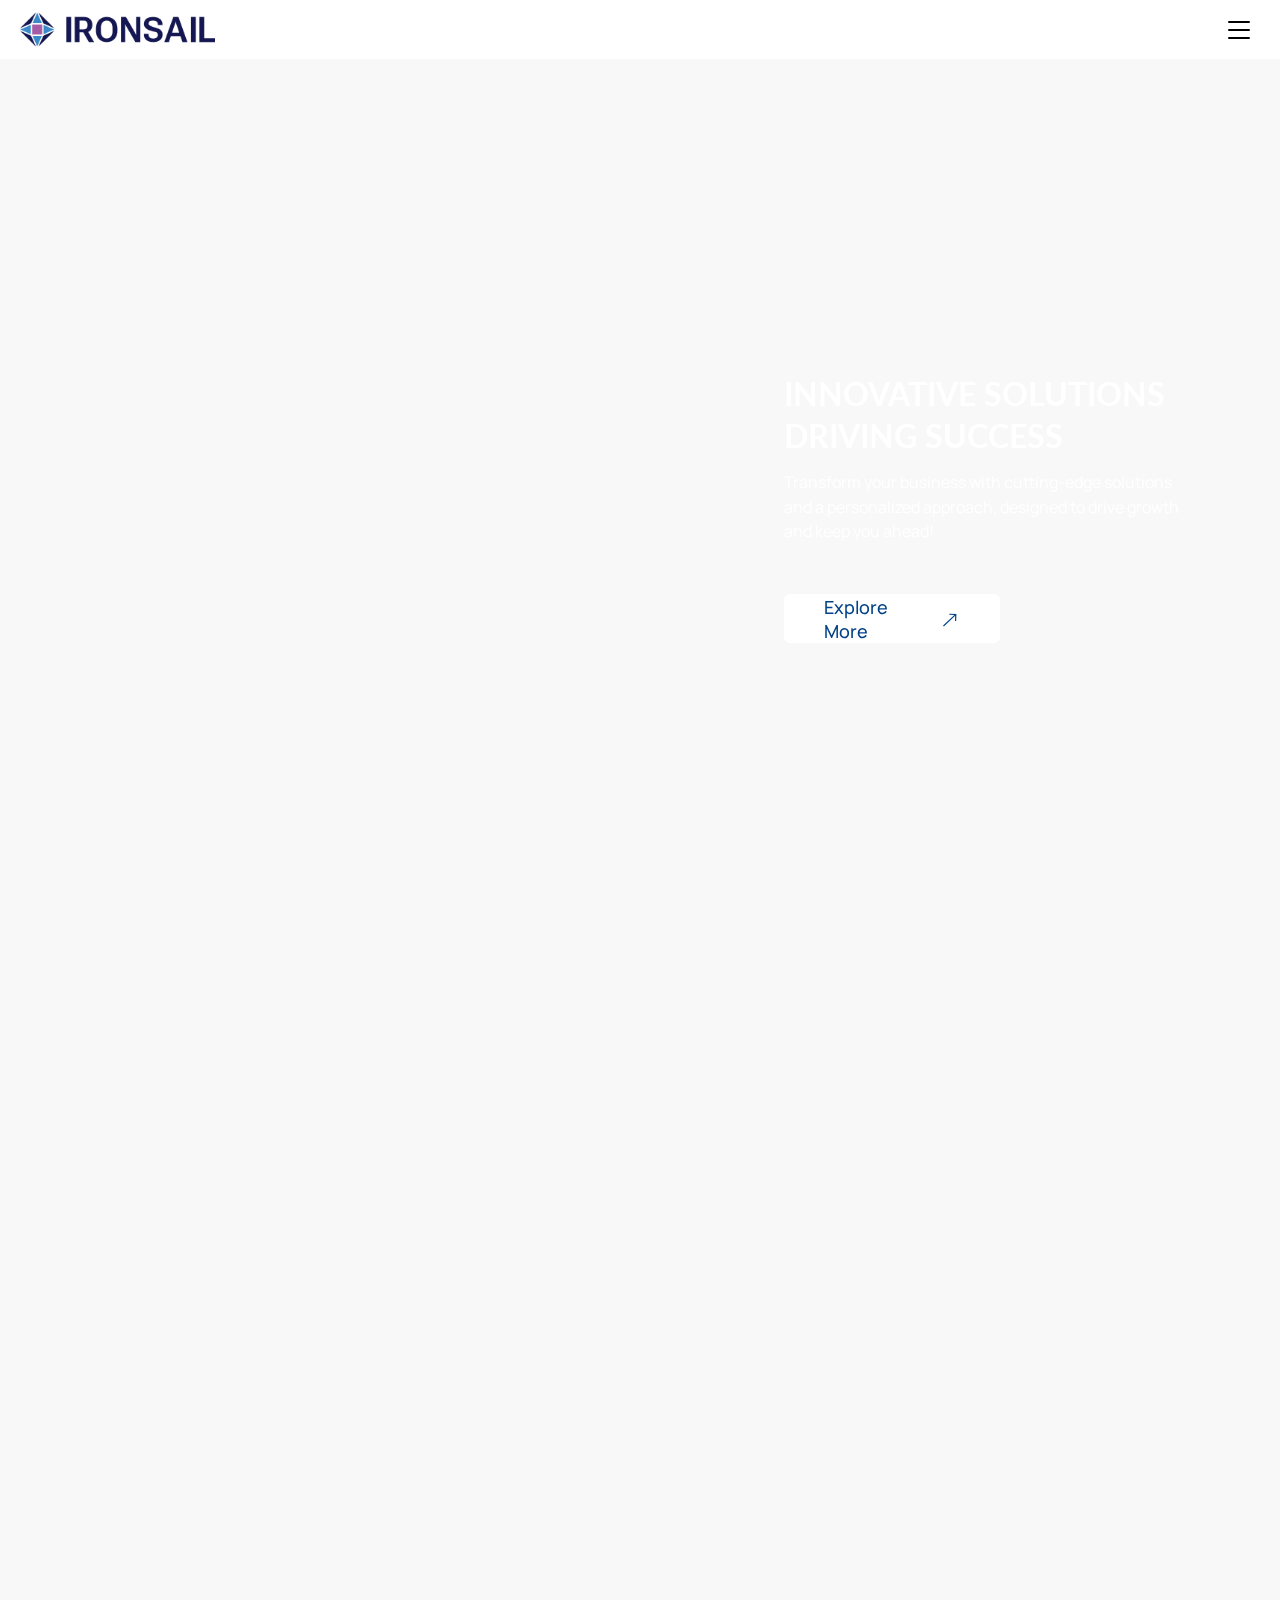
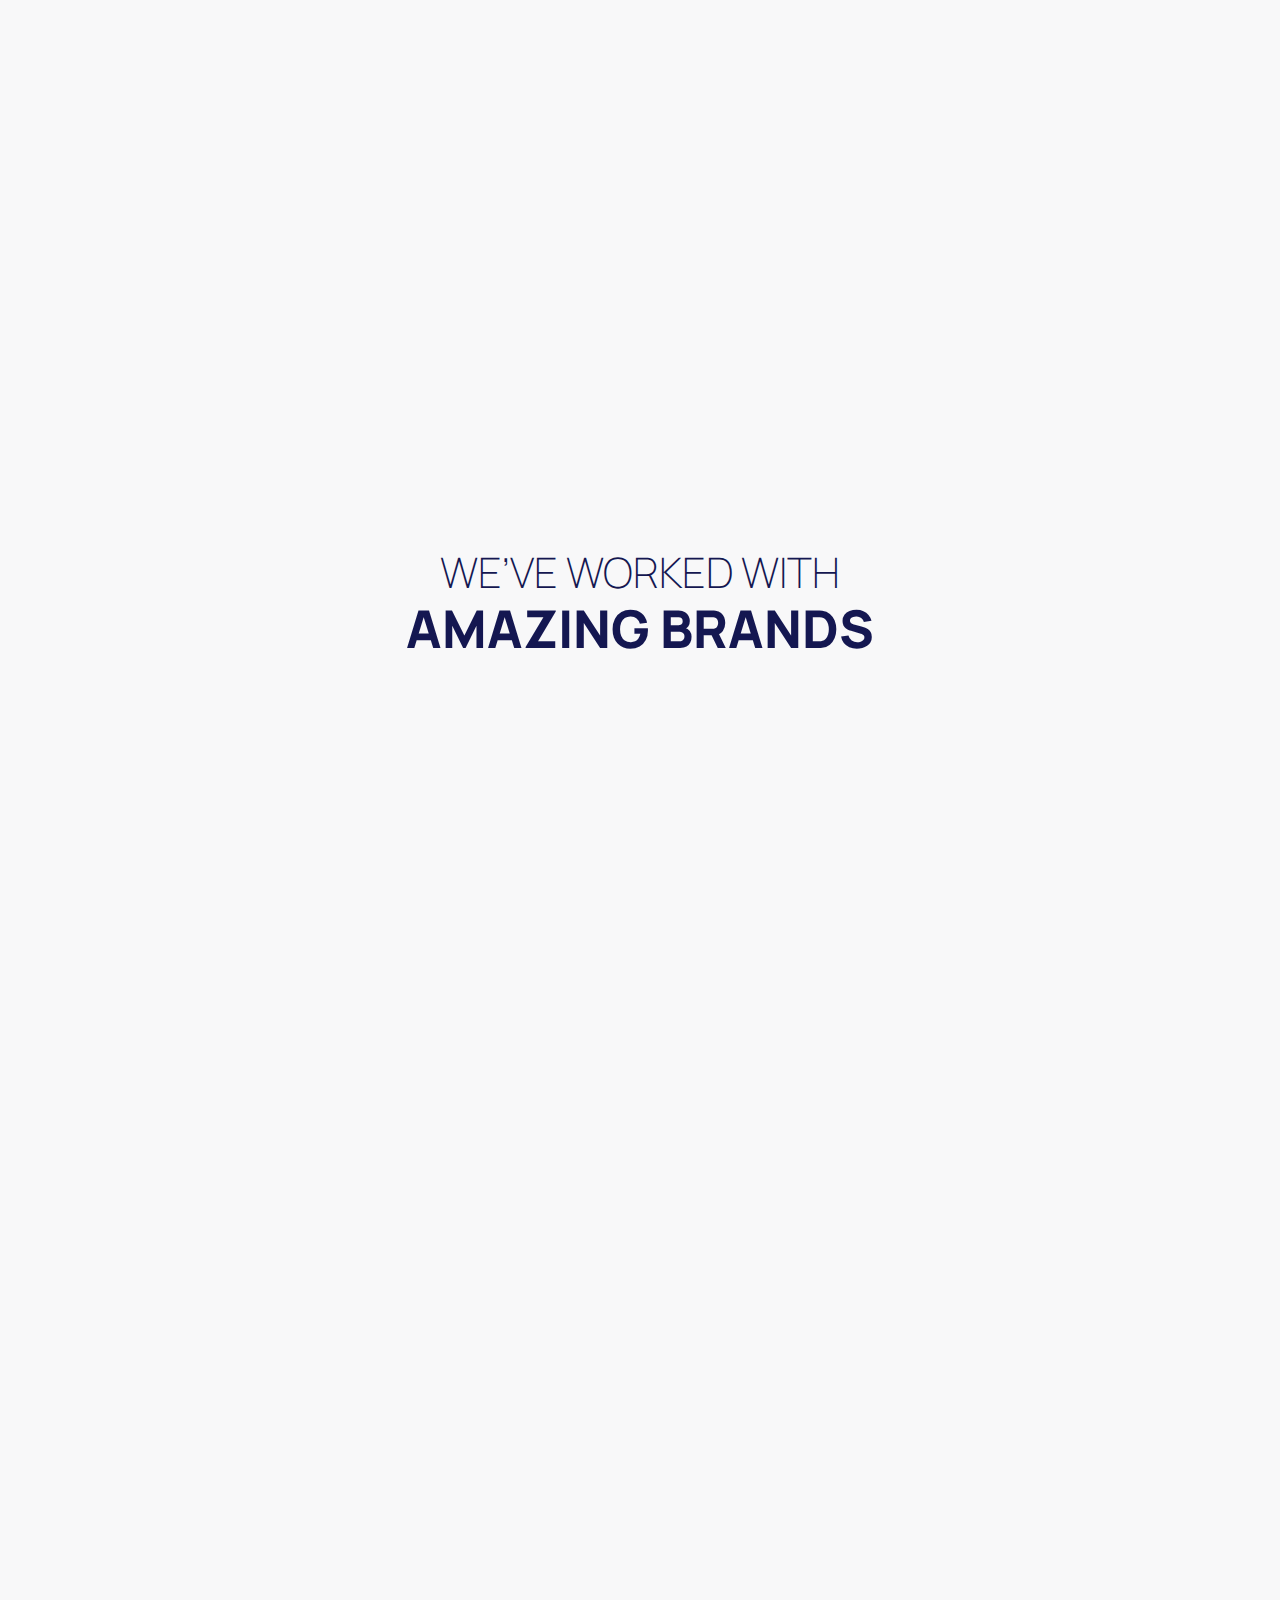
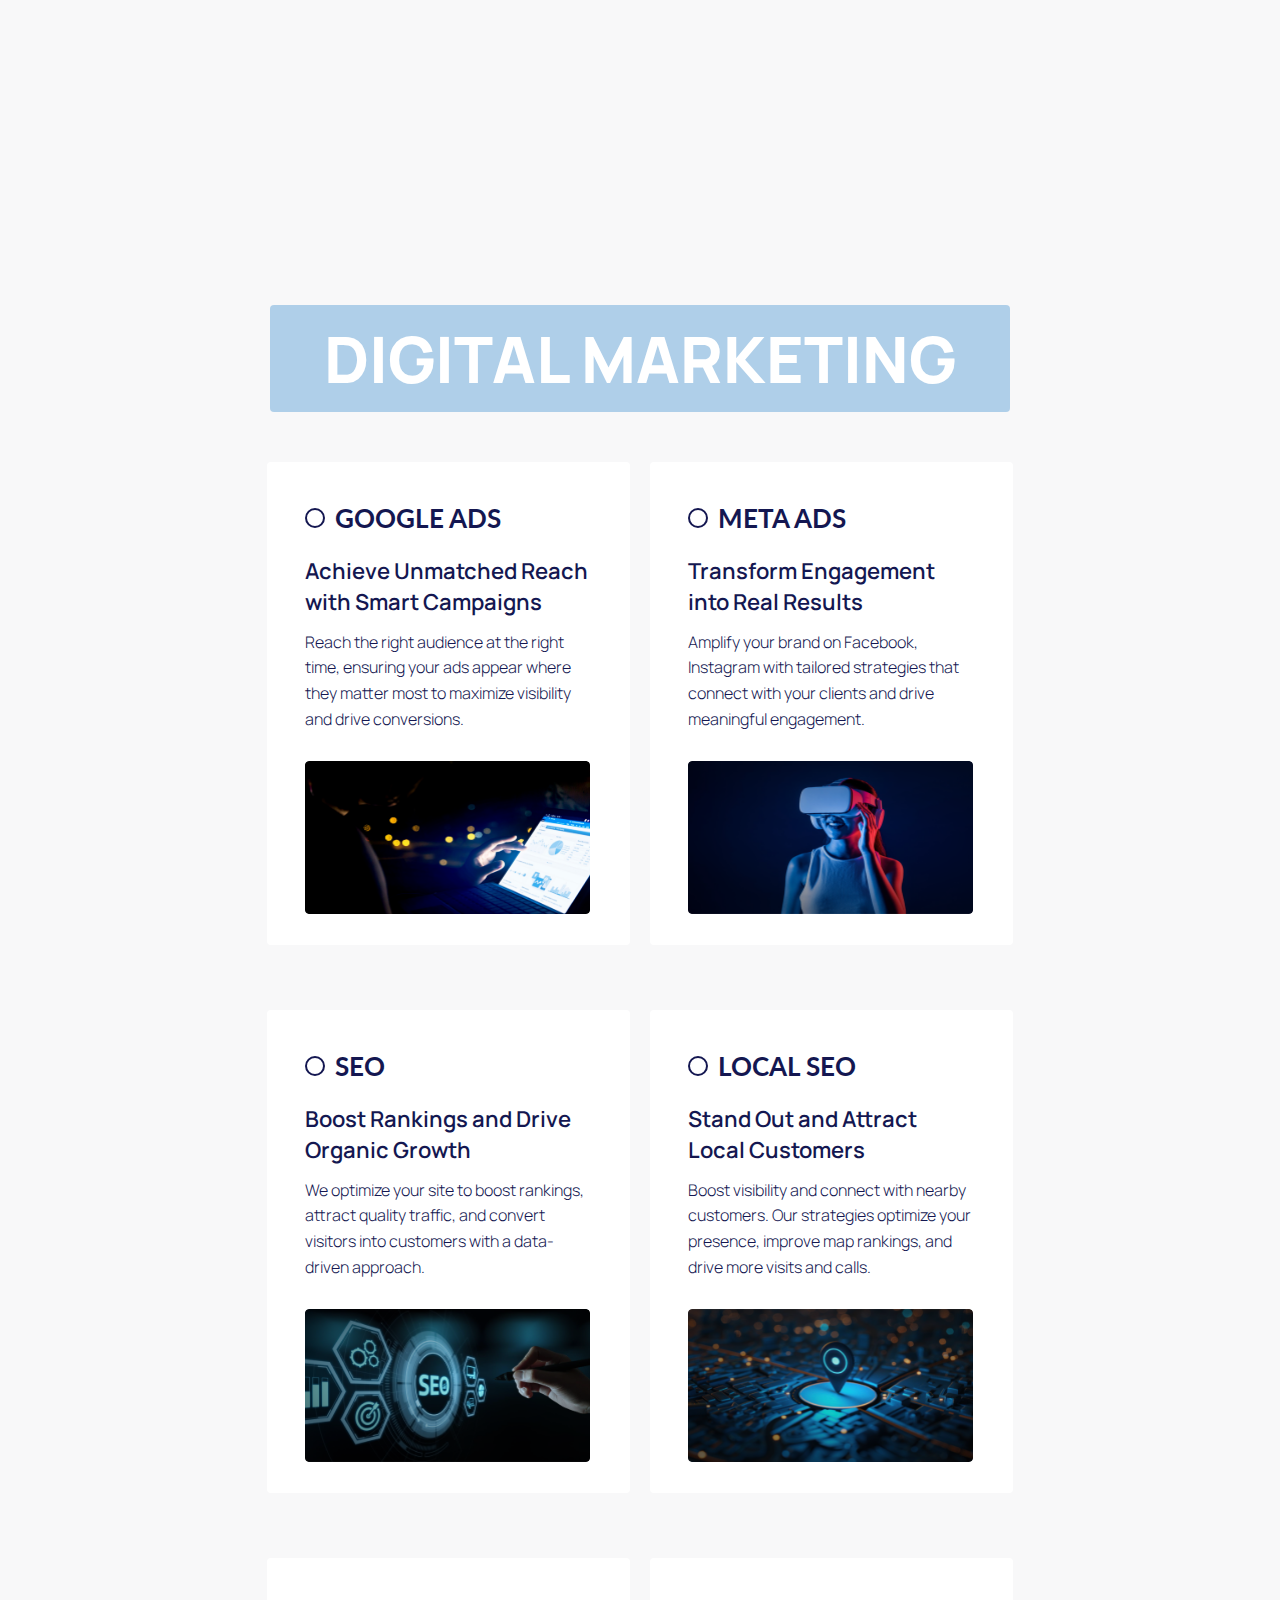
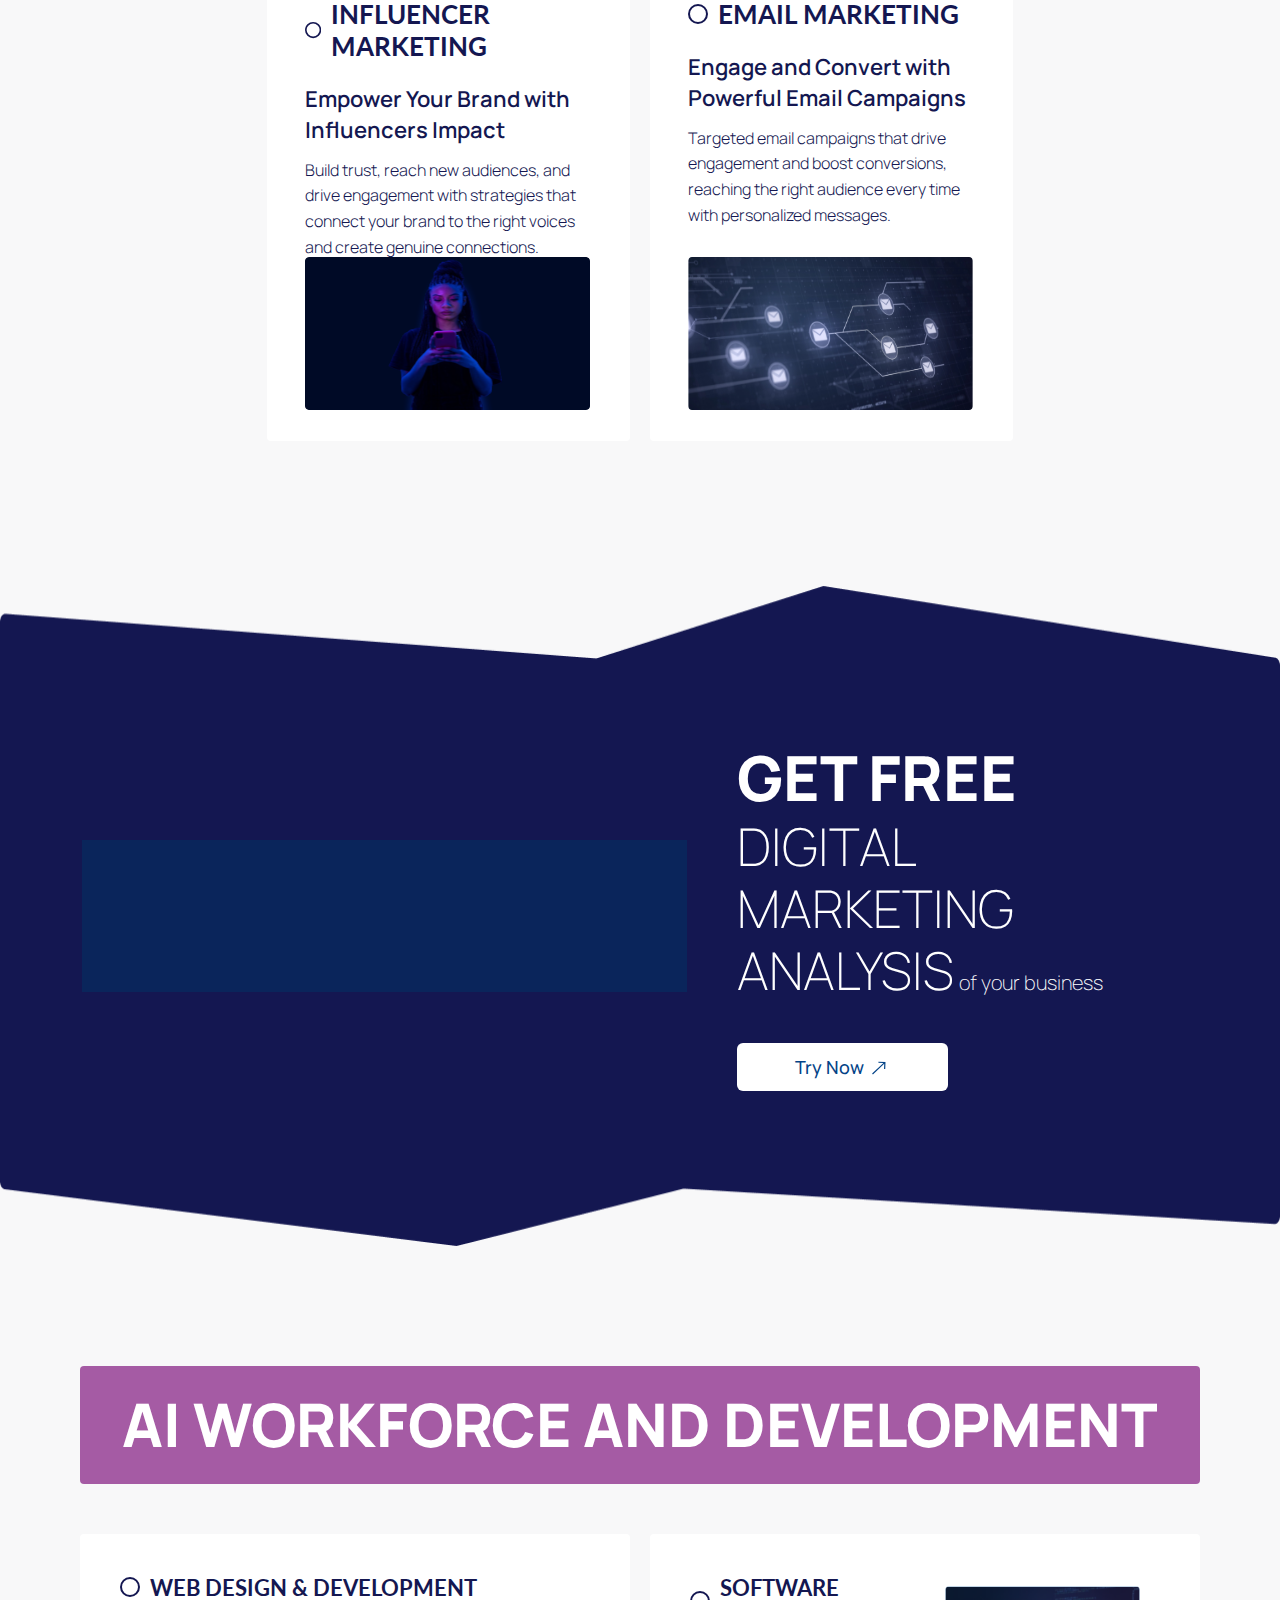
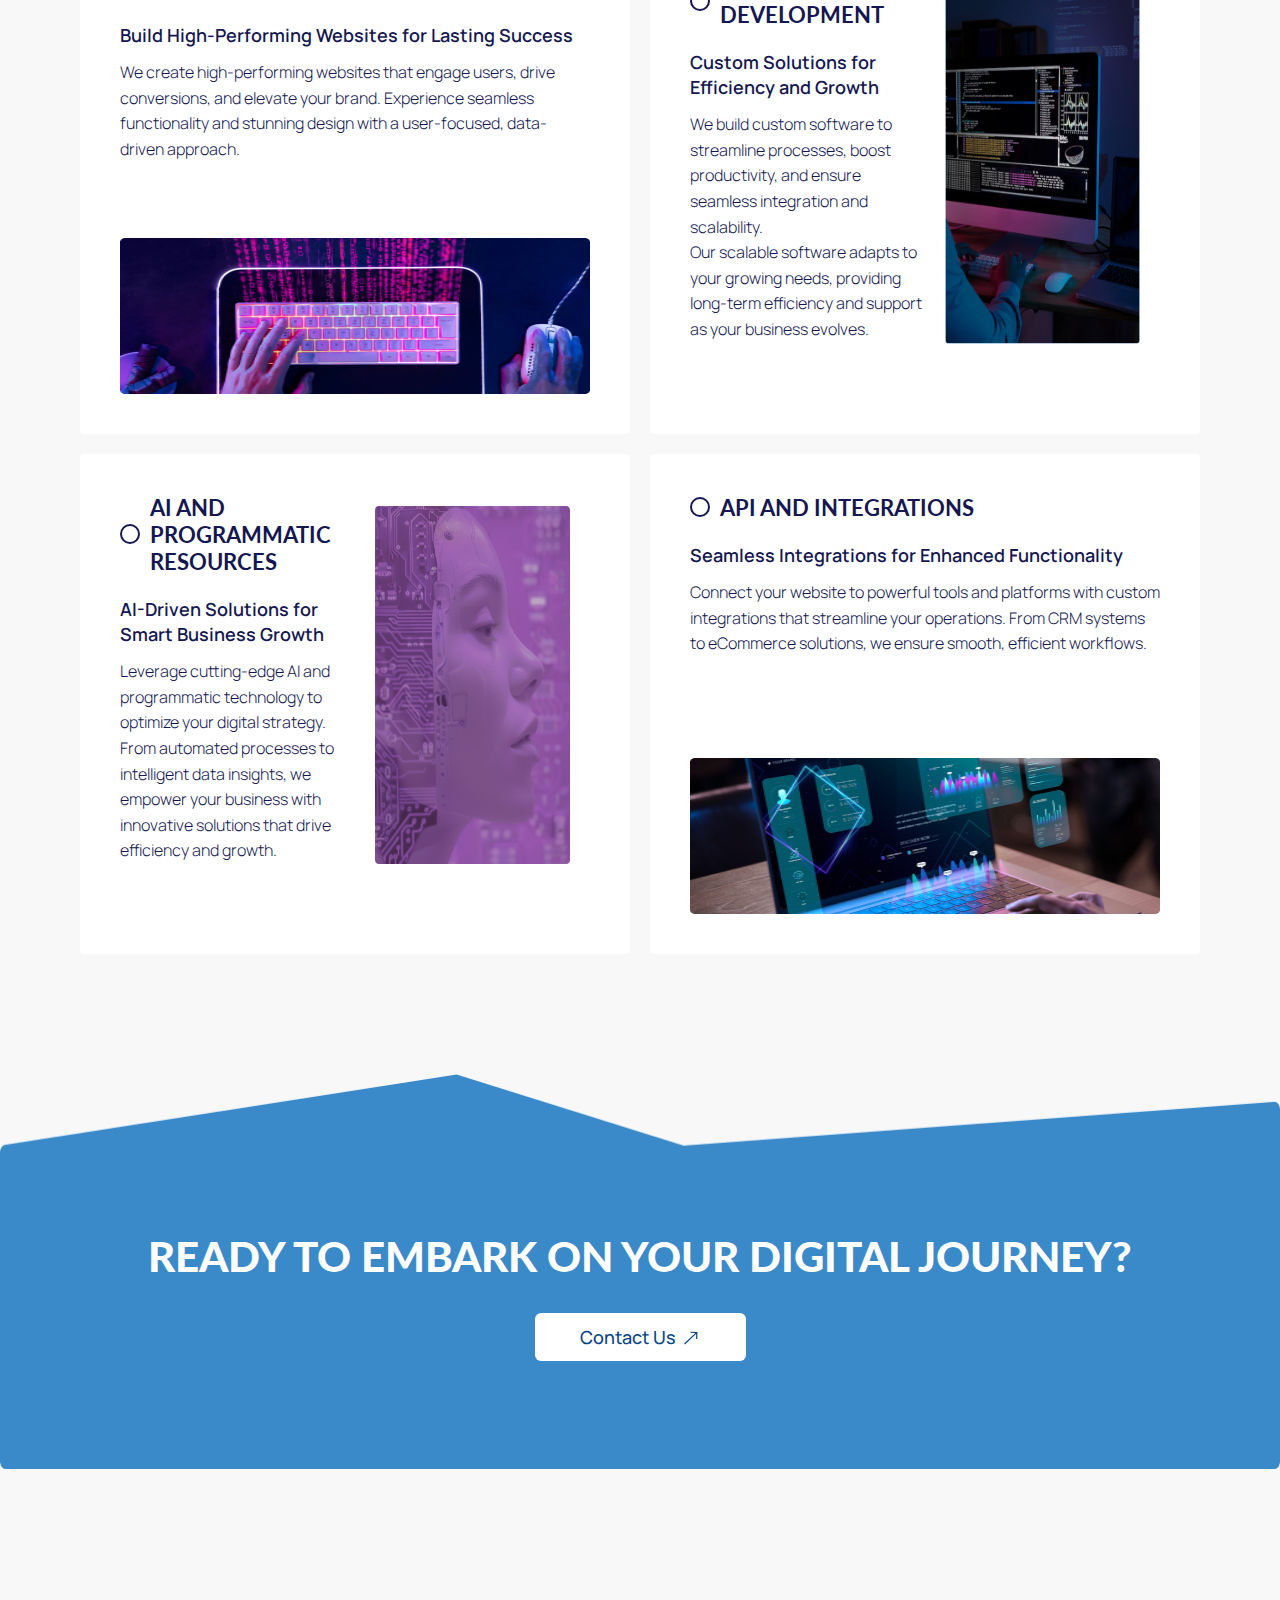
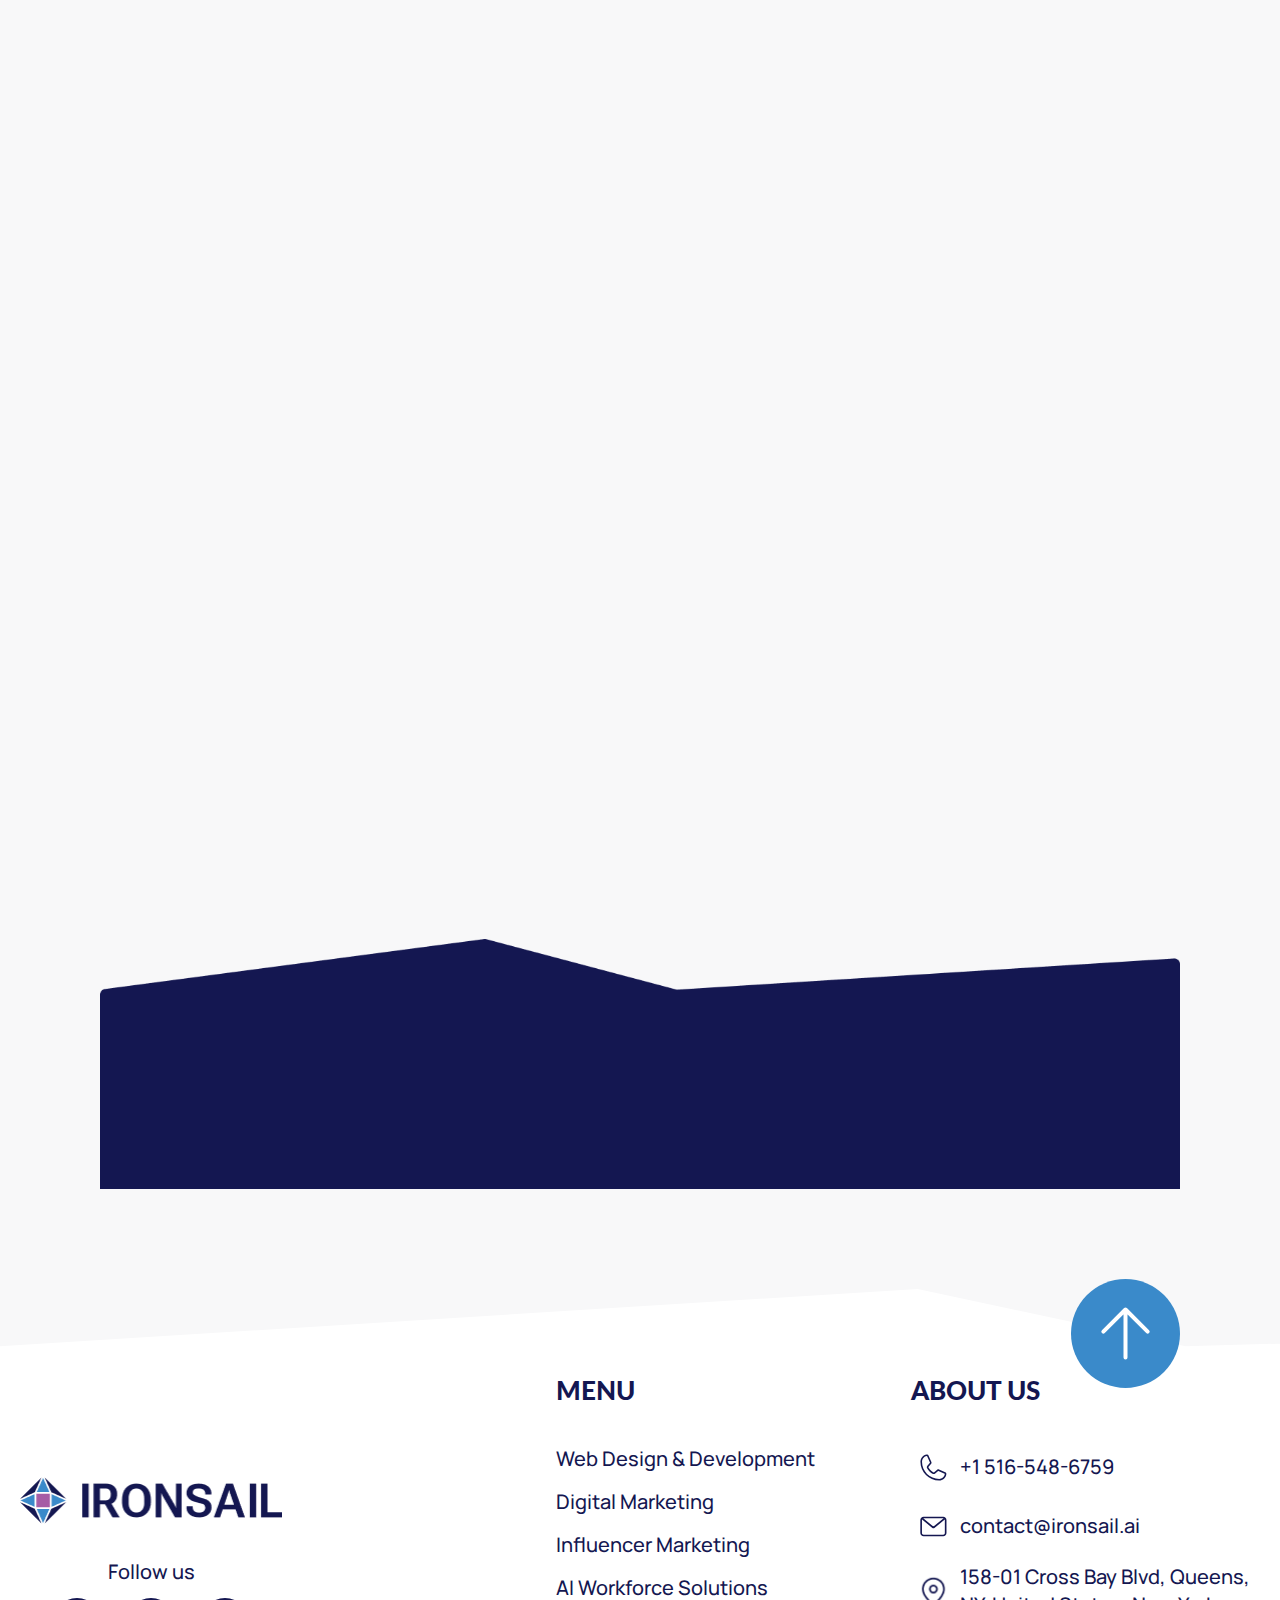
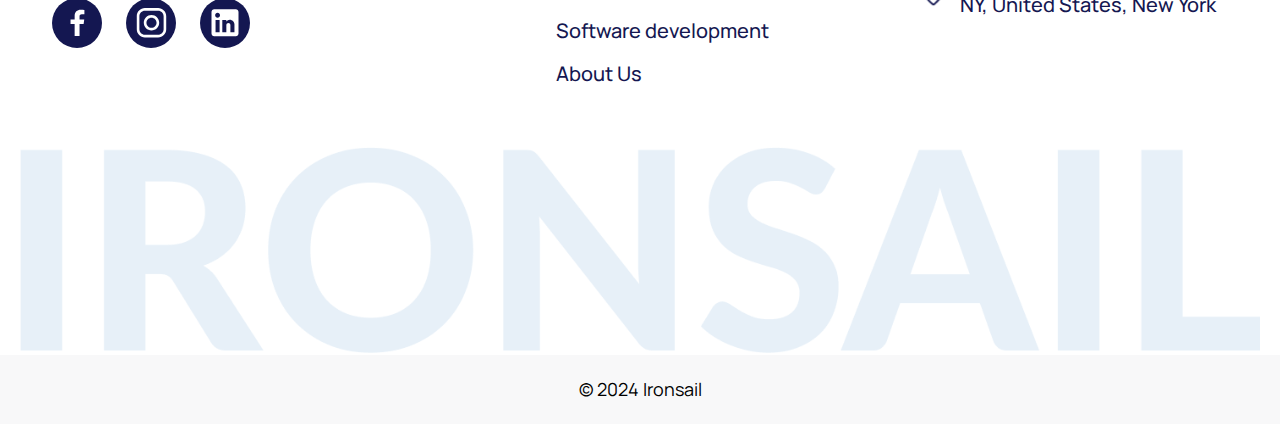
==== commit 8113d9eb: "add fixes" ====
--- a/index.html
+++ b/index.html
@@ -49,7 +49,7 @@
               <a class="nav_elem" href="./about-us/">About Us</a>
             </li>
             <li>
-              <a class="nav_elem" href="/">Contact Us</a>
+              <a class="nav_elem" href="./contact-us/">Contact Us</a>
             </li>
           </ul>
           <div class="header_button_pair">
@@ -107,7 +107,7 @@
                 <svg xmlns="http://www.w3.org/2000/svg" width="20" height="20" viewBox="0 0 20 20" fill="none">
                   <circle cx="10" cy="10" r="4.5" stroke="#141751" />
                 </svg>
-                <a href="/">Influencer Marketing</a>
+                <a href="./influencer/">Influencer Marketing</a>
               </li>
               <li>
                 <svg xmlns="http://www.w3.org/2000/svg" width="20" height="20" viewBox="0 0 20 20" fill="none">
@@ -126,7 +126,7 @@
               <a class="nav_elem_mobile" href="./about-us/">About Us</a>
             </li>
             <li>
-              <a class="nav_elem_mobile" href="/">Contact Us</a>
+              <a class="nav_elem_mobile" href="./contact-us/">Contact Us</a>
             </li>
             <div class="header_button_pair mobile_header_button_pair">
               <a class="main_button btn-mobile" href="#" data-toggle="modal" data-target="#exampleModal">
@@ -223,7 +223,7 @@
       <div class="slider__bottom-container">
         <h3 class="slider__bottom-container-title">Web Design & Development</h3>
         <p class="slider__bottom-container-text">
-          Custom websites that drive growth and elevate your brand
+          Custom websites that drive growth and elevate your brand.
         </p>
         <a class="main_button main__button--light main_button--demen" data-bs-toggle="modal"
           data-bs-target="#exampleModal" href="/development/">
@@ -300,7 +300,7 @@
           Unlock your brand's potential with the power of influencer impact.
         </p>
         <a class="main_button main__button--light main_button--demen" data-bs-toggle="modal"
-          data-bs-target="#exampleModal" href="/digital-marketing/">
+          data-bs-target="#exampleModal" href="/influencer/">
           <p>Explore more</p>
           <svg class="main_but_arrow" xmlns="http://www.w3.org/2000/svg" width="20" height="19" viewBox="0 0 20 19"
             fill="none">
@@ -374,7 +374,7 @@
           Automated solutions for optimized performance and efficiency.
         </p>
         <a class="main_button main__button--light main_button--demen" data-bs-toggle="modal"
-          data-bs-target="#exampleModal" href="/ai-solutions/">
+          data-bs-target="#exampleModal" href="/software-development/">
           <p>Explore more</p>
           <svg class="main_but_arrow" xmlns="http://www.w3.org/2000/svg" width="20" height="19" viewBox="0 0 20 19"
             fill="none">
@@ -399,11 +399,11 @@
     </div>
     <div class="slider__menu">
       <a href="#services" class="slider__menu-item">Services</a>
-      <a href="#project" class="slider__menu-item">Project</a>
+      <a href="#project" class="slider__menu-item">Cases</a>
       <a href="#digital-marketing" class="slider__menu-item">Digital Marketing</a>
       <a href="#ai-development" class="slider__menu-item">AI & Development</a>
       <a href="#industries" class="slider__menu-item">Industries</a>
-      <a href="#our-mission" class="slider__menu-item">Our Mission</a>
+      <!-- <a href="#our-mission" class="slider__menu-item">Our Mission</a> -->
       <a href="#contact-us" class="slider__menu-item">Contact Us</a>
     </div>
   </section>
@@ -645,7 +645,7 @@
             class="digital-marketing__icon">
             <circle cx="10" cy="10" r="9" stroke="#141751" stroke-width="2" />
           </svg>
-          <h3 class="digital-marketing__title">digital affiliates</h3>
+          <h3 class="digital-marketing__title">Influencer Marketing </h3>
         </div>
         <h2 class="digital-marketing__subtitle">Empower Your Brand with Influencers Impact</h2>
         <p class="digital-marketing__text">
@@ -809,7 +809,7 @@
       </svg>
     </a>
   </section>
-  <section class="dm-industries" id="industries" data-aos="fade-down">
+  <section class="dm-industries home-industries" id="industries" data-aos="fade-down">
     <div class="dm_ind_wrapper">
       <p class="dm_ind_title">Industries we serve</p>
       <div class="swiper mySwiper2">
@@ -1177,7 +1177,7 @@
       </div>
     </div>
   </section>
-  <section class="mission-section" id="our-mission" data-aos="fade-down">
+  <!-- <section class="mission-section" id="our-mission" data-aos="fade-down">
     <div class="mission-section__image">
       <img src="assets/img/home/mission/main-image.png" alt="Ironsail" />
     </div>
@@ -1193,7 +1193,7 @@
     <div class="mission-section__mission">
       <h3 class="mission-section__mission-title">Our Mission</h3>
     </div>
-  </section>
+  </section> -->
   <section class="contacts" id="contact-us">
     <div class="contacts_wrapper">
       <script type="text/javascript" src="https://form.jotform.com/jsform/243053802326348"></script>
@@ -1260,9 +1260,9 @@
             <p class="footer_menu_name">MENU</p>
 
             <div class="footer_menu_links">
-              <a href="./development" class="footer_menu_item_link">Website Design & Development</a>
+              <a href="./development" class="footer_menu_item_link">Web Design & Development</a>
               <a href="./digital-marketing" class="footer_menu_item_link">Digital Marketing</a>
-              <a href="/" class="footer_menu_item_link">Influencer Marketing</a>
+              <a href="./influencer/" class="footer_menu_item_link">Influencer Marketing</a>
               <a href="./ai-solutions" class="footer_menu_item_link">AI Workforce Solutions</a>
               <a href="./software-development/" class="footer_menu_item_link">Software development</a>
               <a href="./about-us/" class="footer_menu_item_link">About Us</a>
--- a/css/home/index.css
+++ b/css/home/index.css
@@ -8,4 +8,4 @@
 @import url(cta.css);
 @import url(dig-industries.css);
 @import url(mission.css);
-@import url(contacts.css);+@import url(contacts.css);
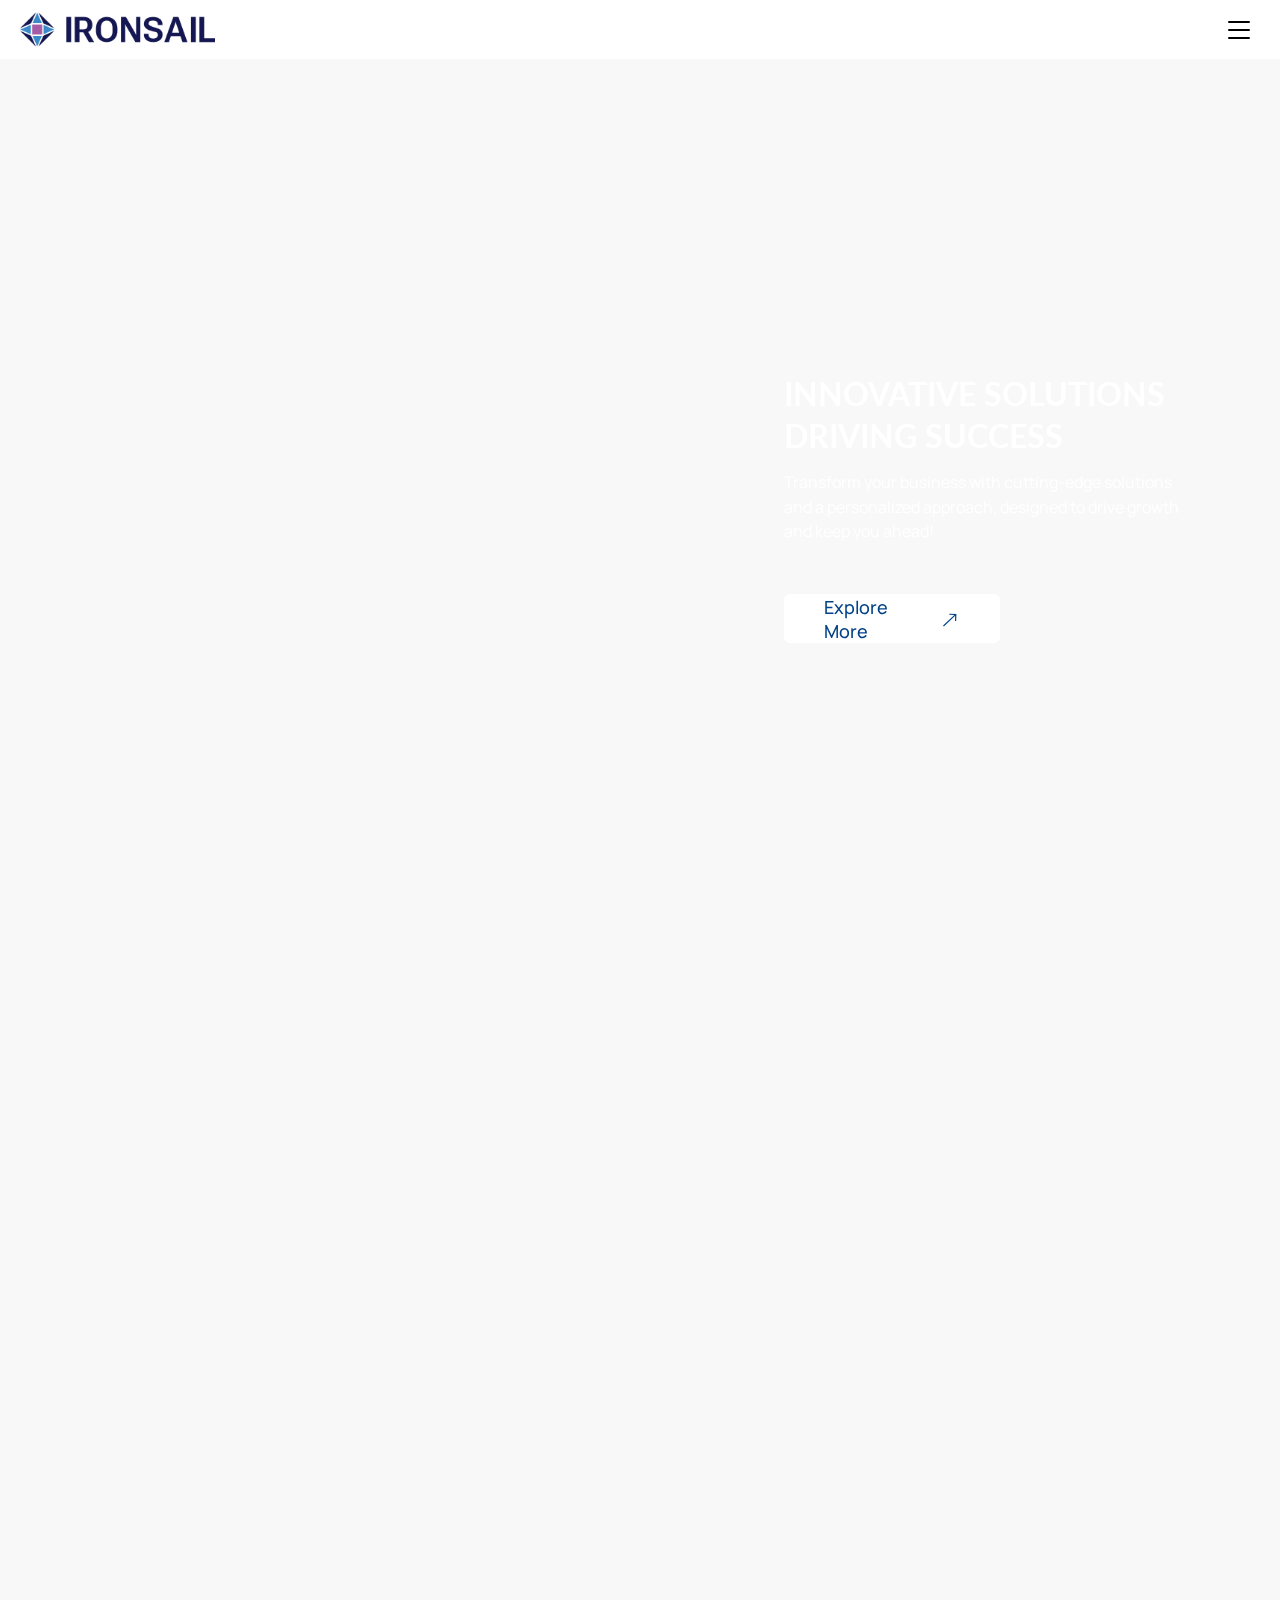
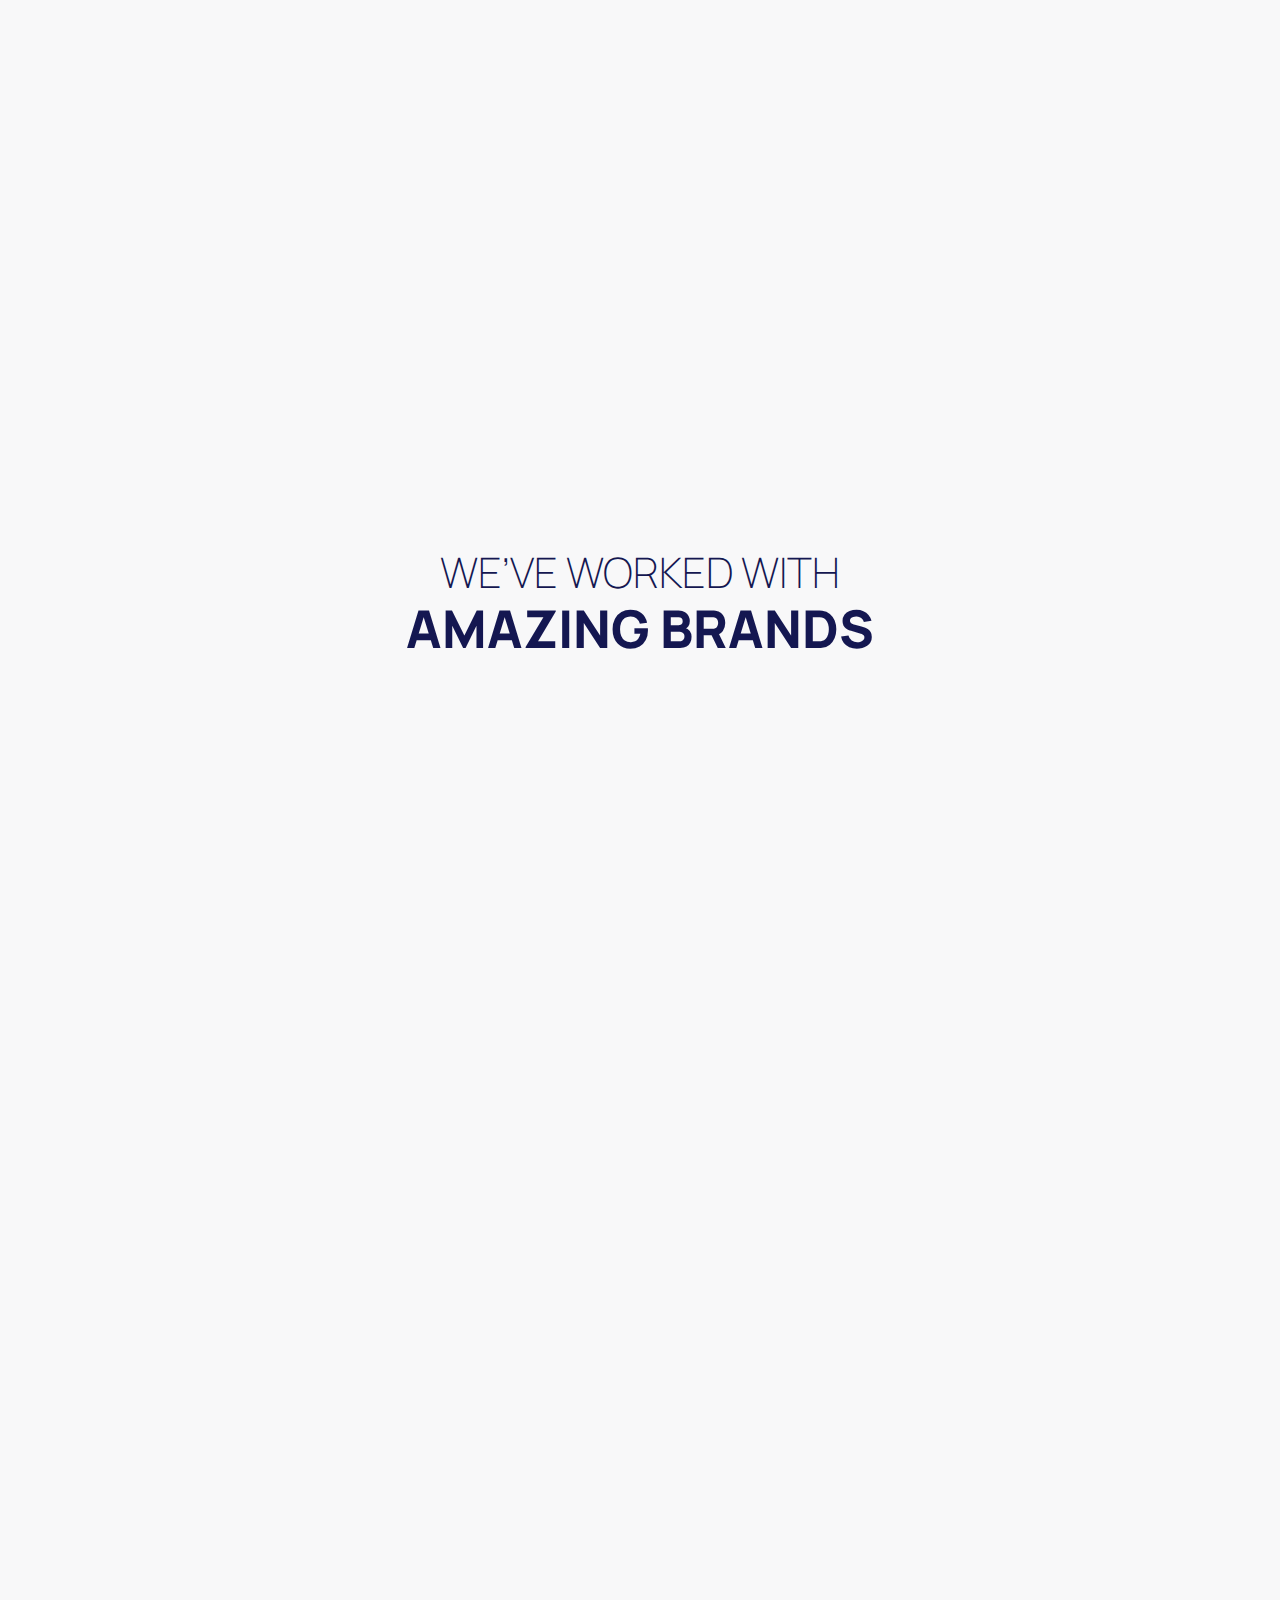
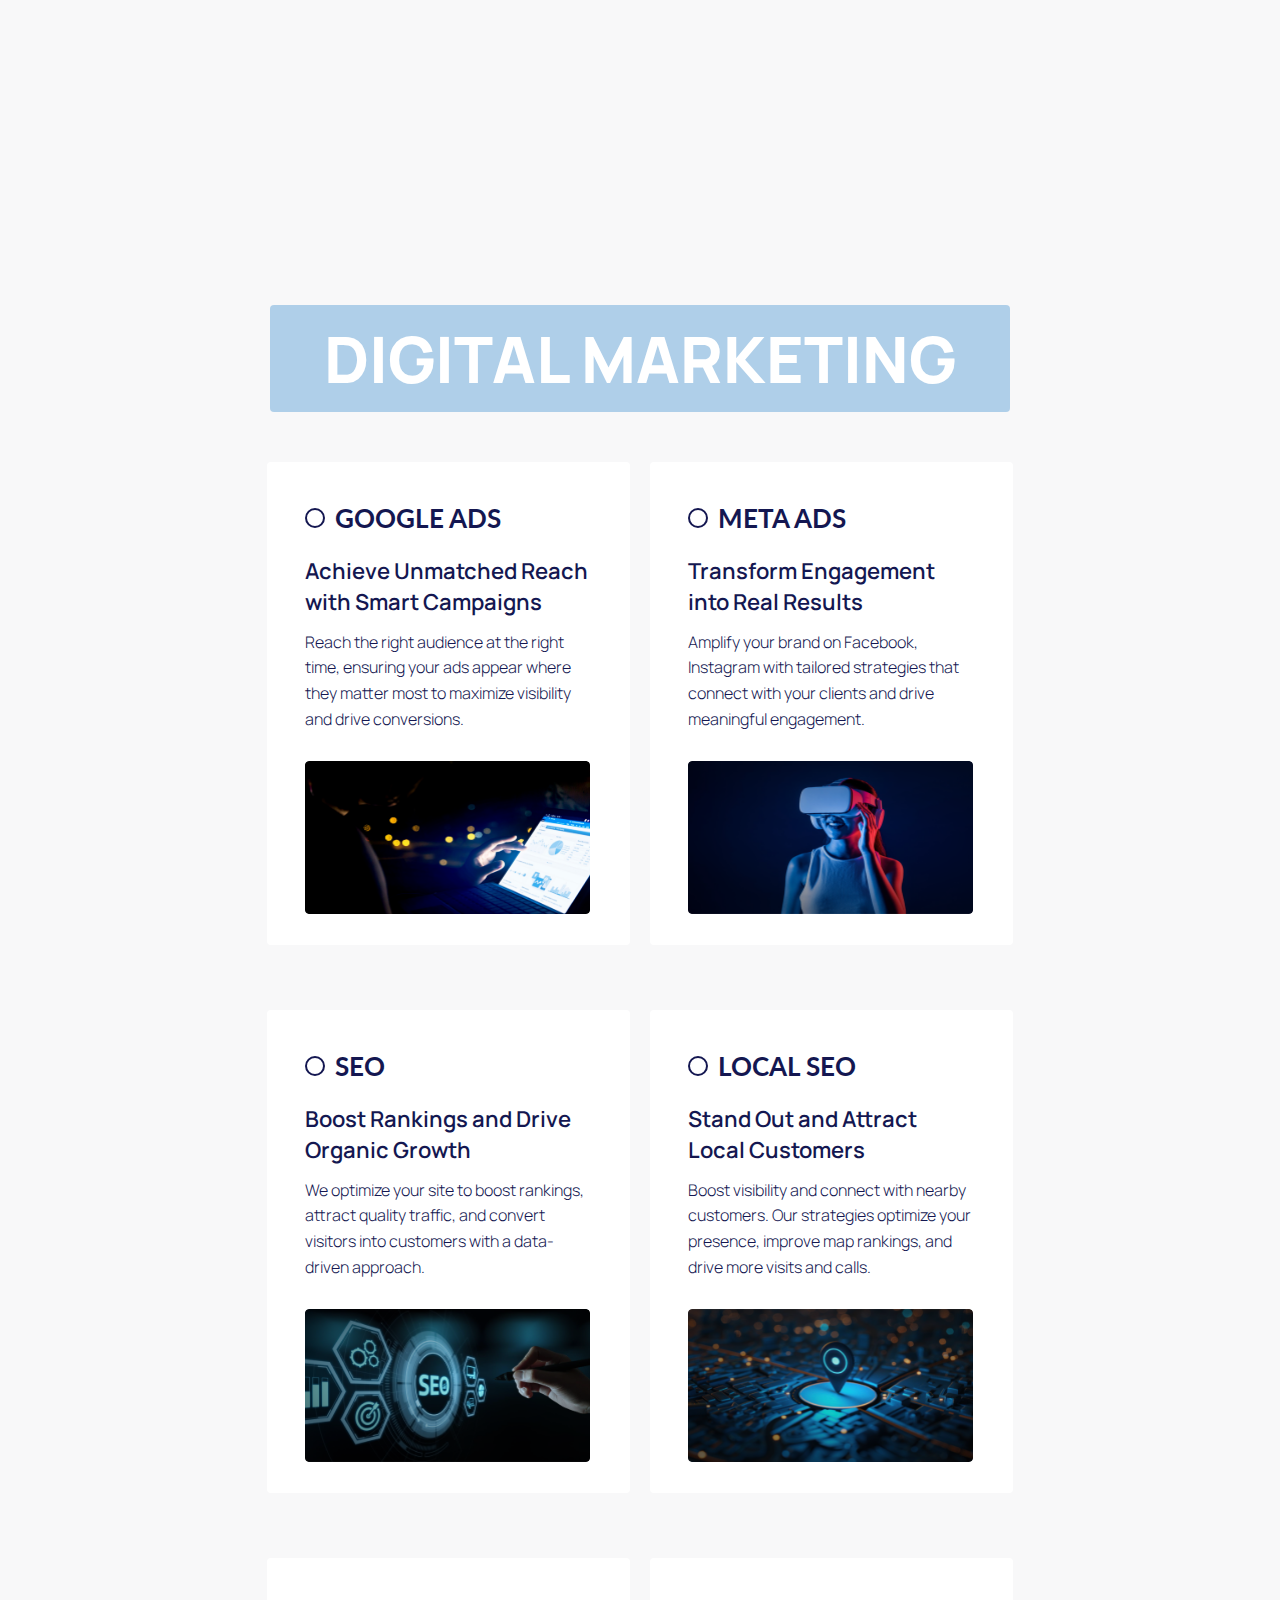
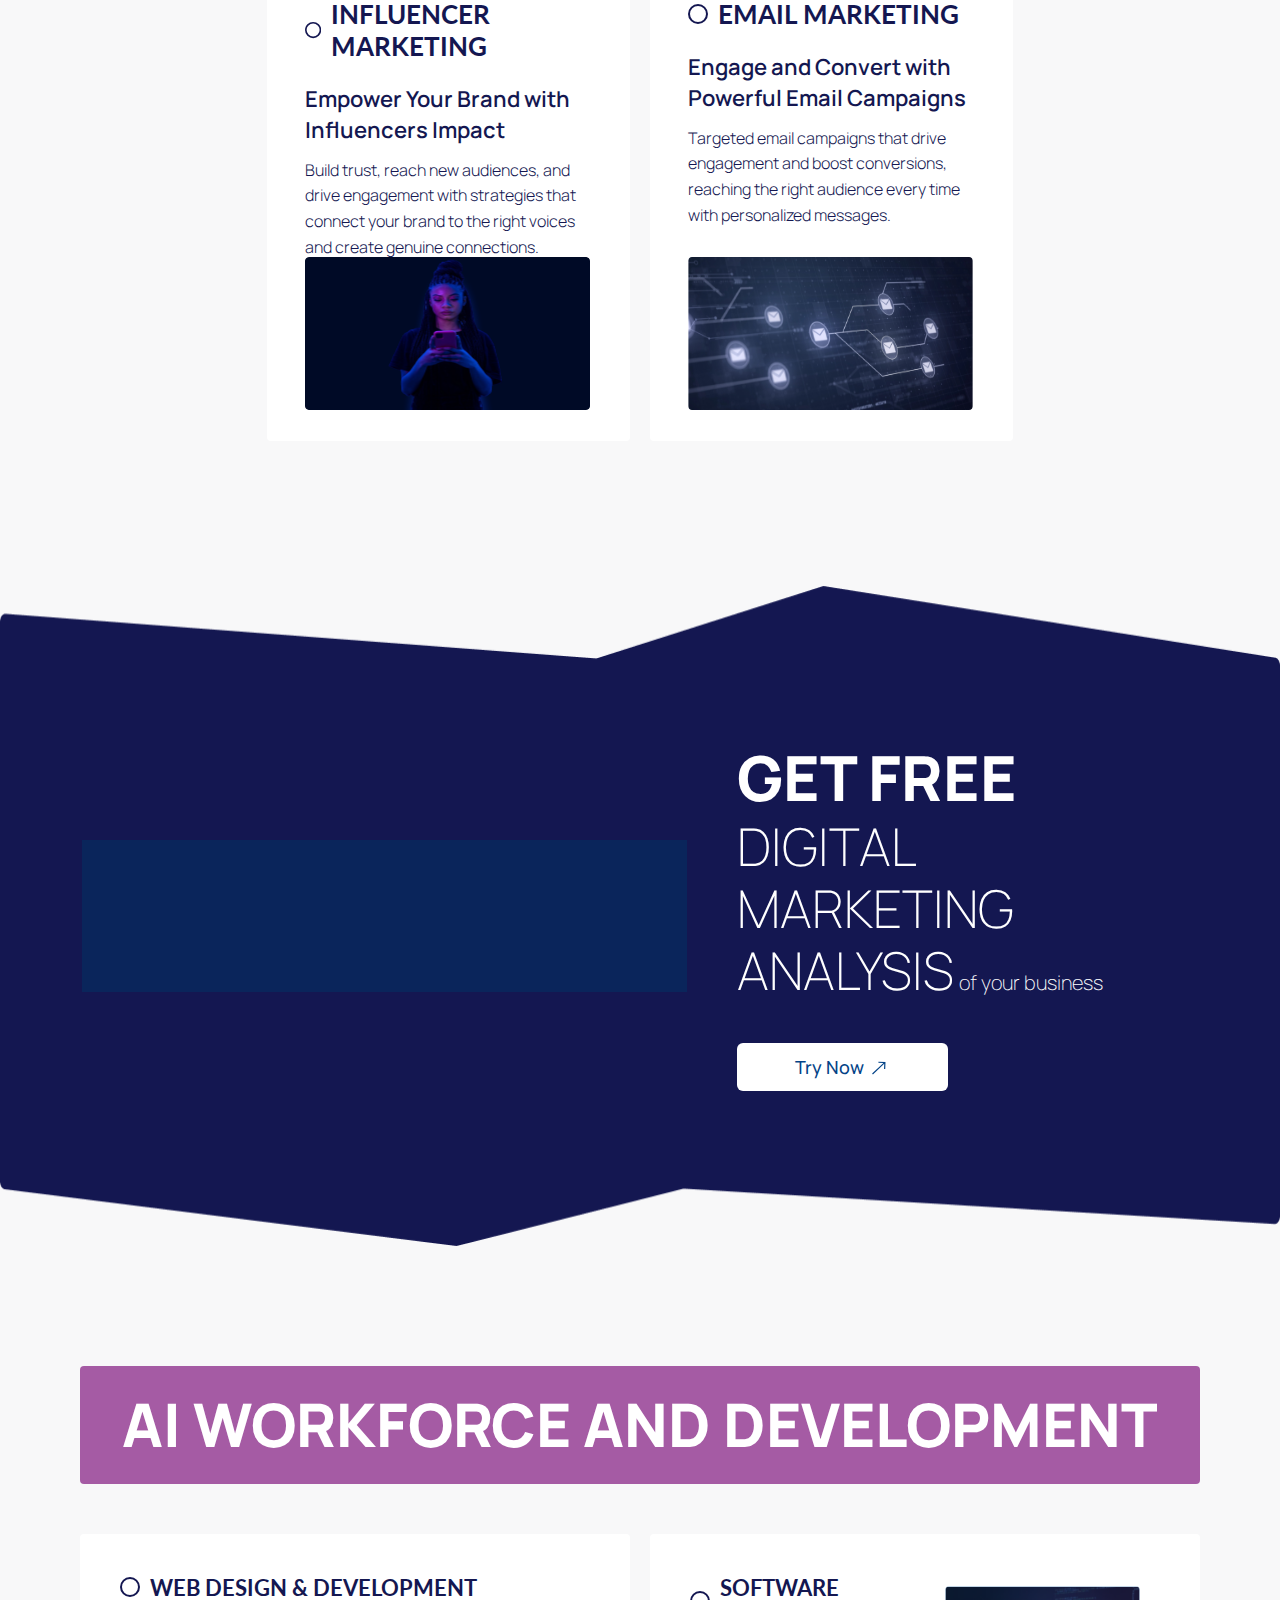
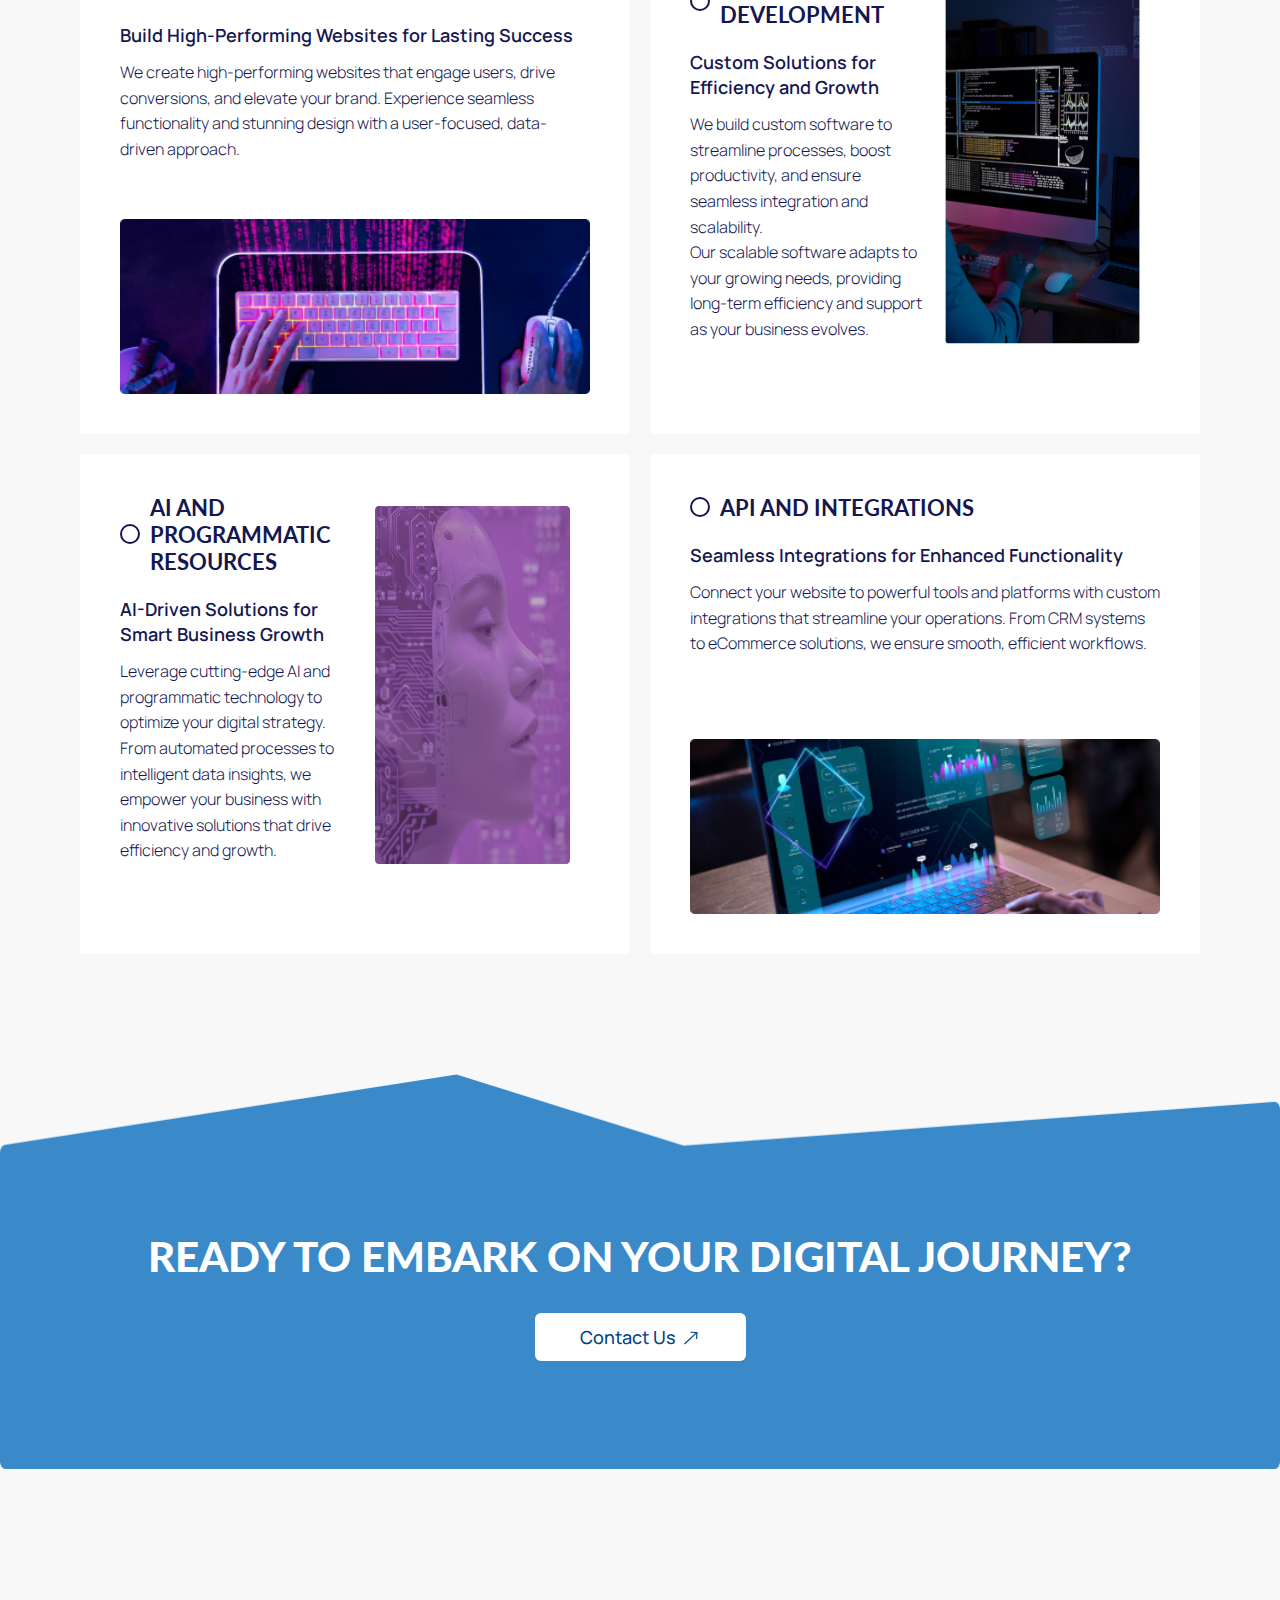
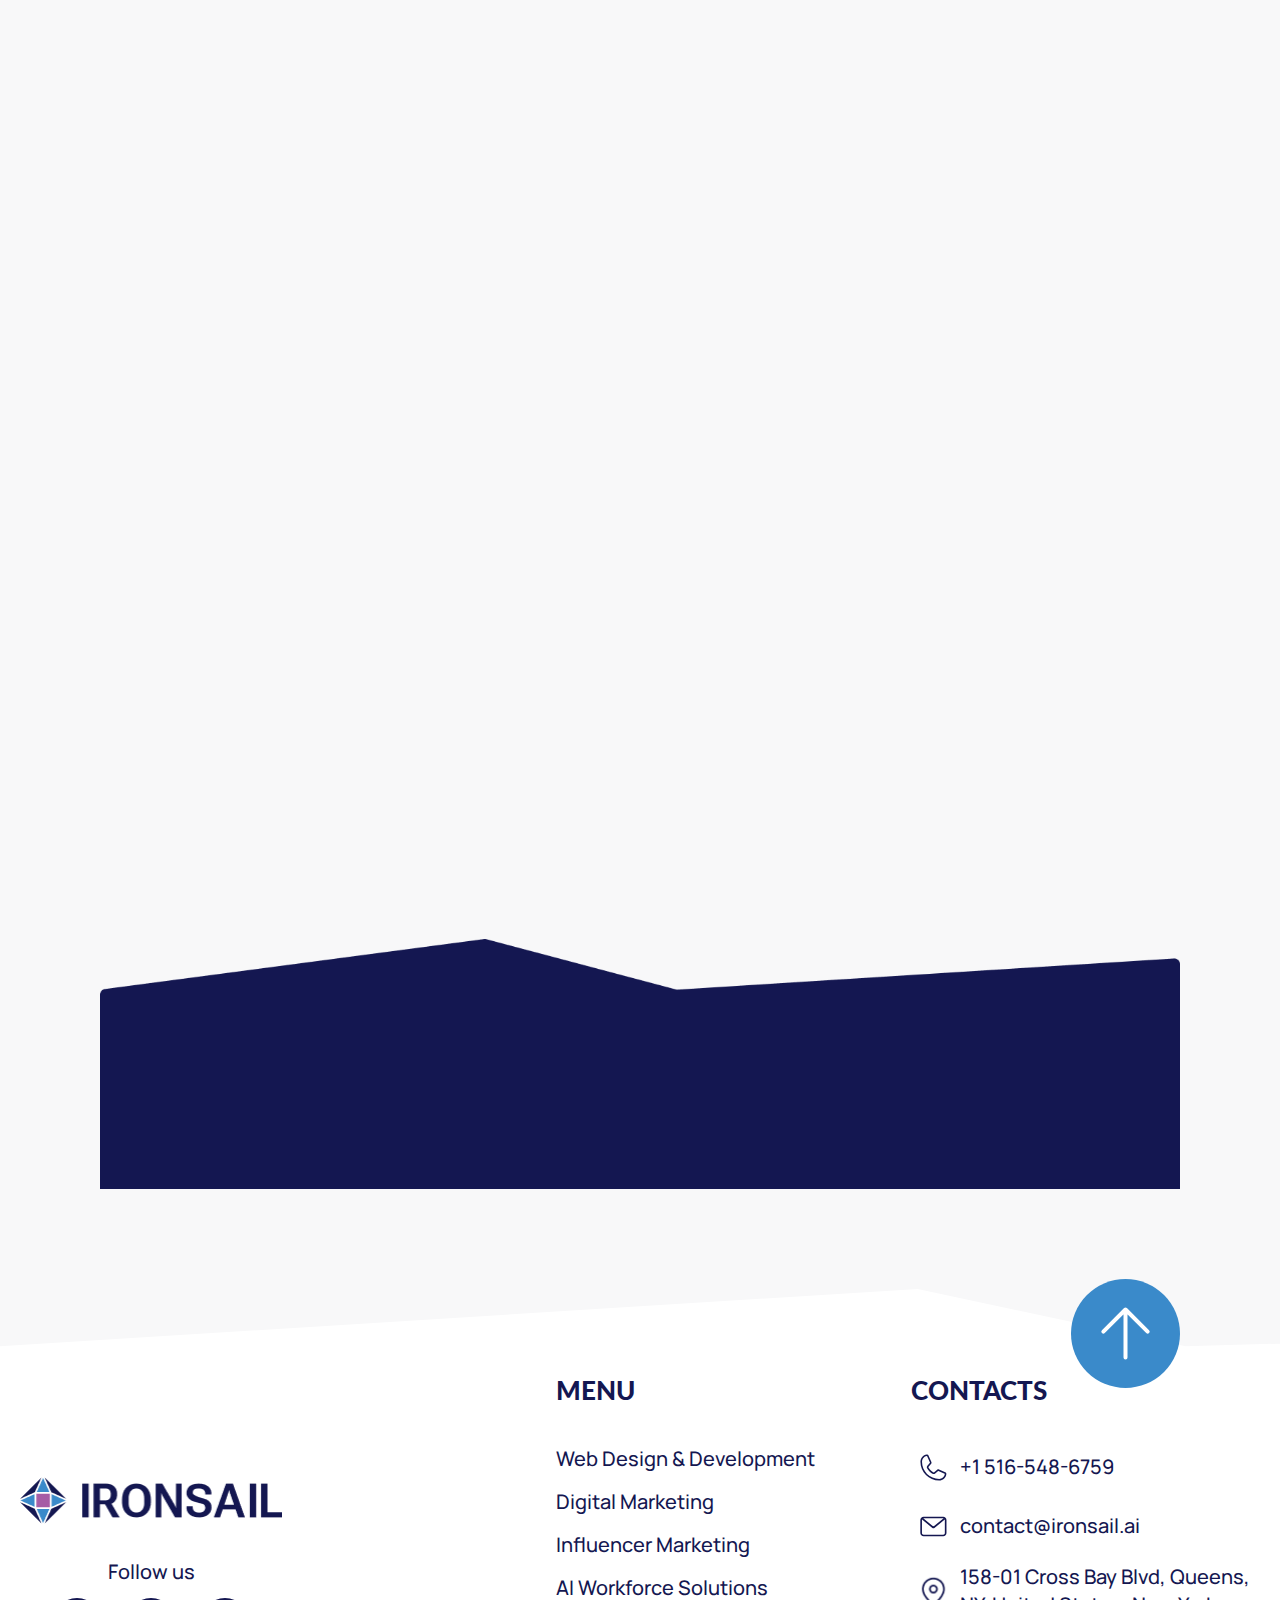
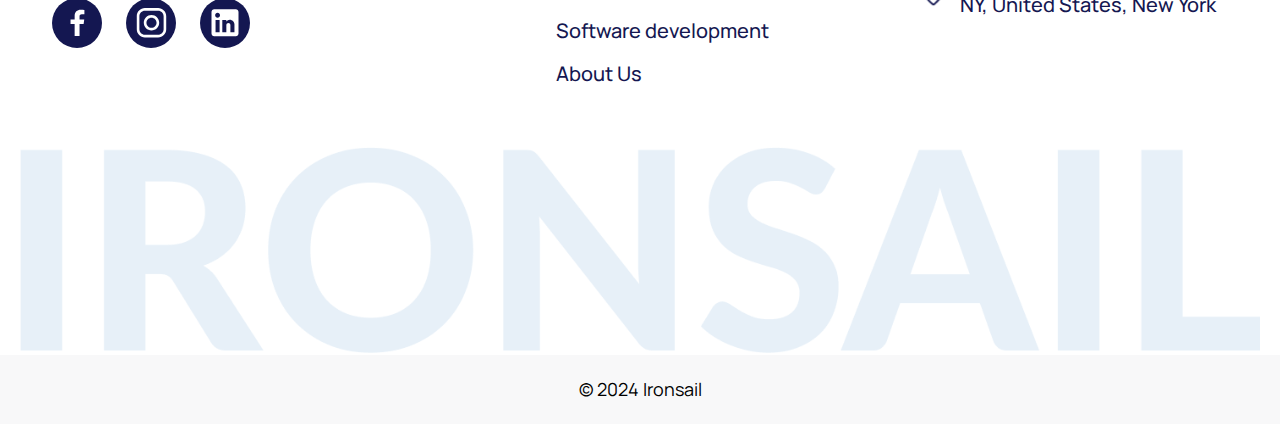
==== commit 76389388: "add fixes" ====
--- a/index.html
+++ b/index.html
@@ -404,7 +404,7 @@
       <a href="#ai-development" class="slider__menu-item">AI & Development</a>
       <a href="#industries" class="slider__menu-item">Industries</a>
       <!-- <a href="#our-mission" class="slider__menu-item">Our Mission</a> -->
-      <a href="#contact-us" class="slider__menu-item">Contact Us</a>
+      <a href="#contact-us" class="slider__menu-item">Get Started</a>
     </div>
   </section>
   <section class="brands-section" id="project">
@@ -1269,7 +1269,7 @@
             </div>
           </div>
           <div class="footer_menu_ctas">
-            <p class="footer_menu_name">ABOUT US</p>
+            <p class="footer_menu_name">Contacts</p>
 
             <div class="footer_menu_links">
               <a href="tel:+15165486759" class="icon_ph_wrap">
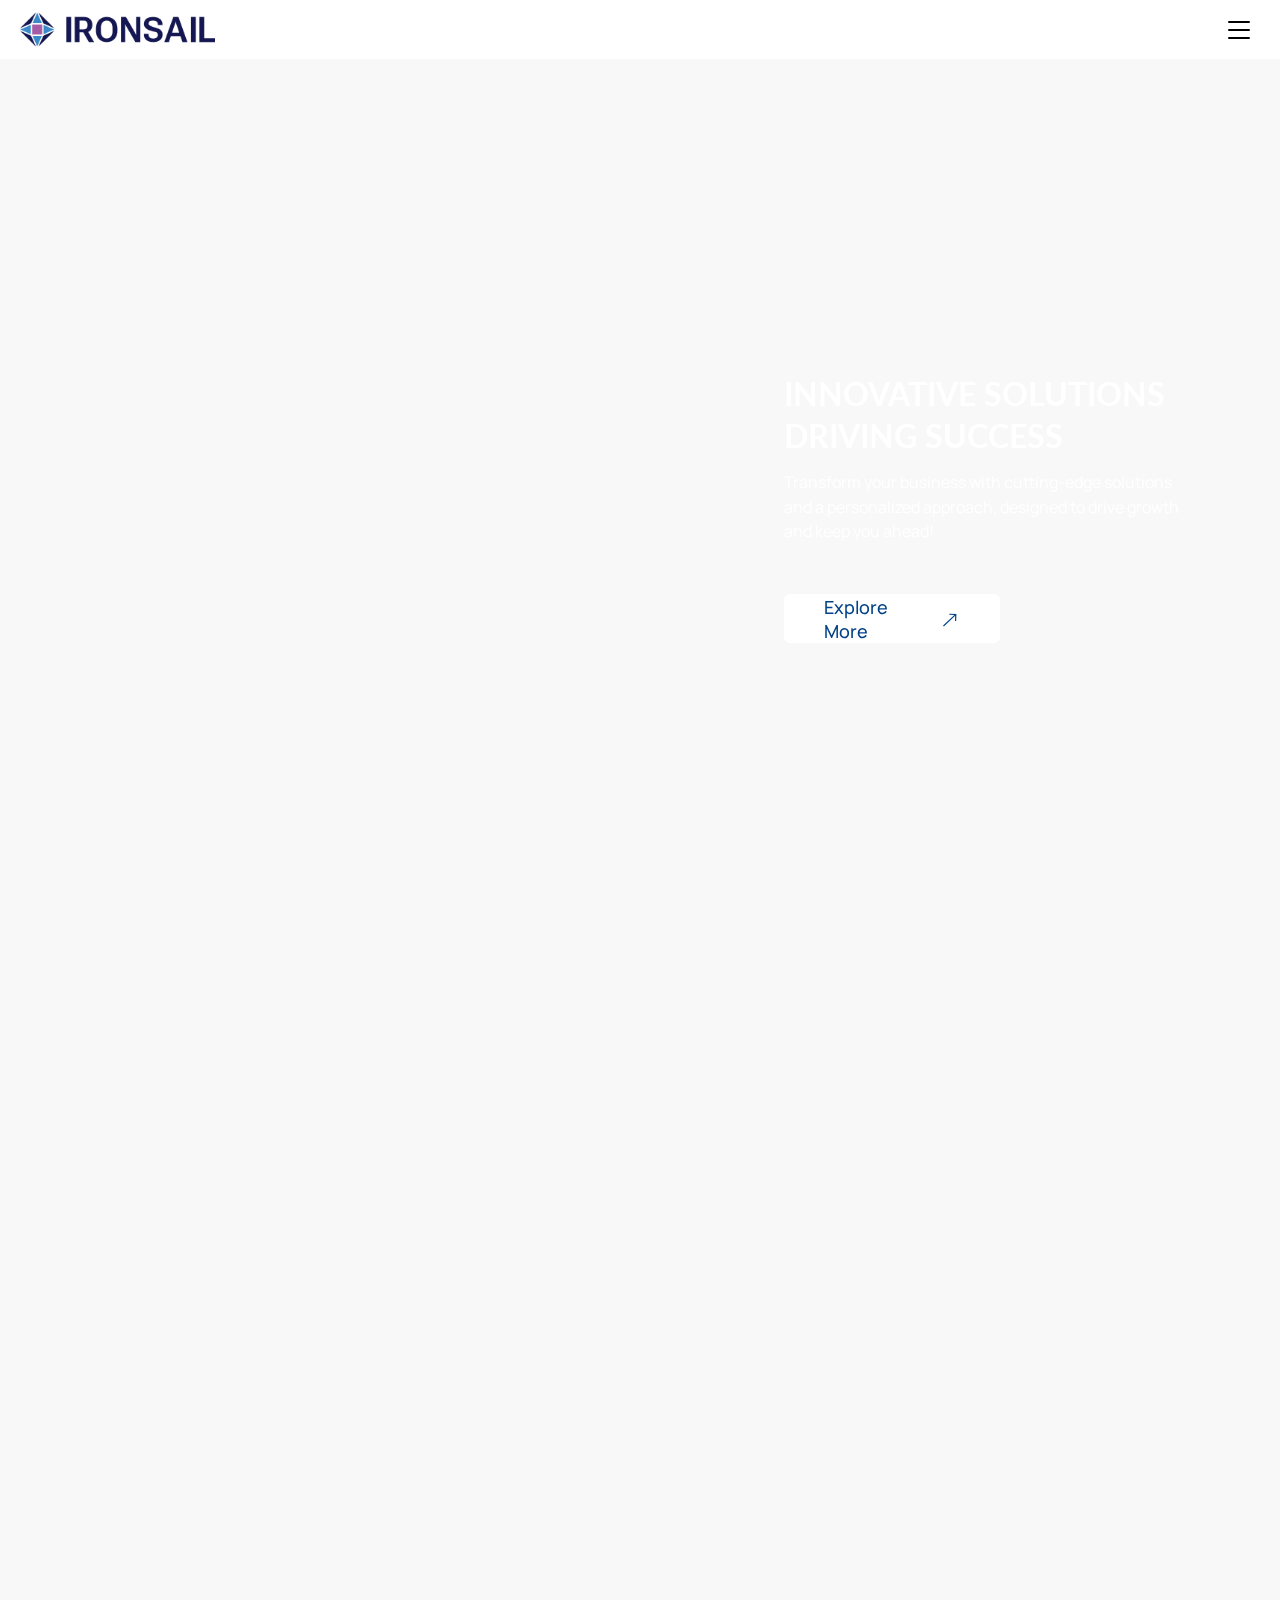
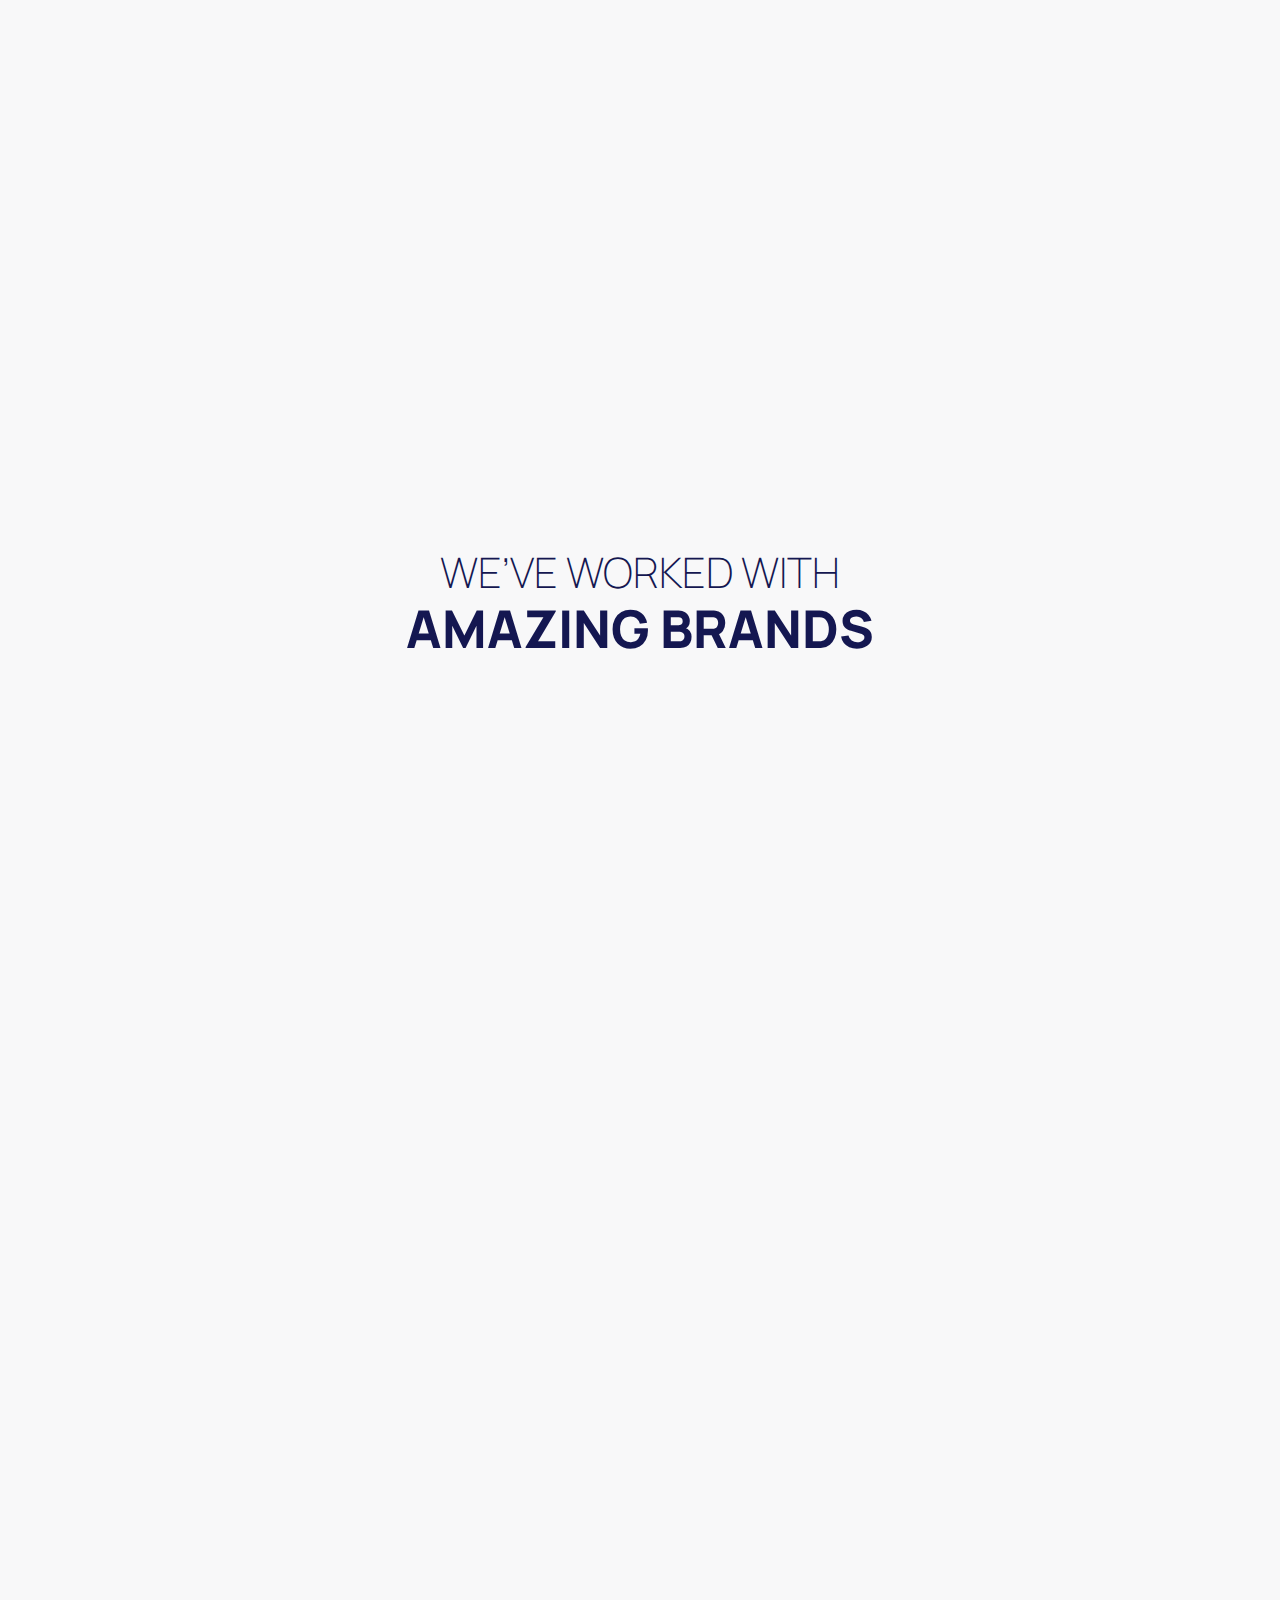
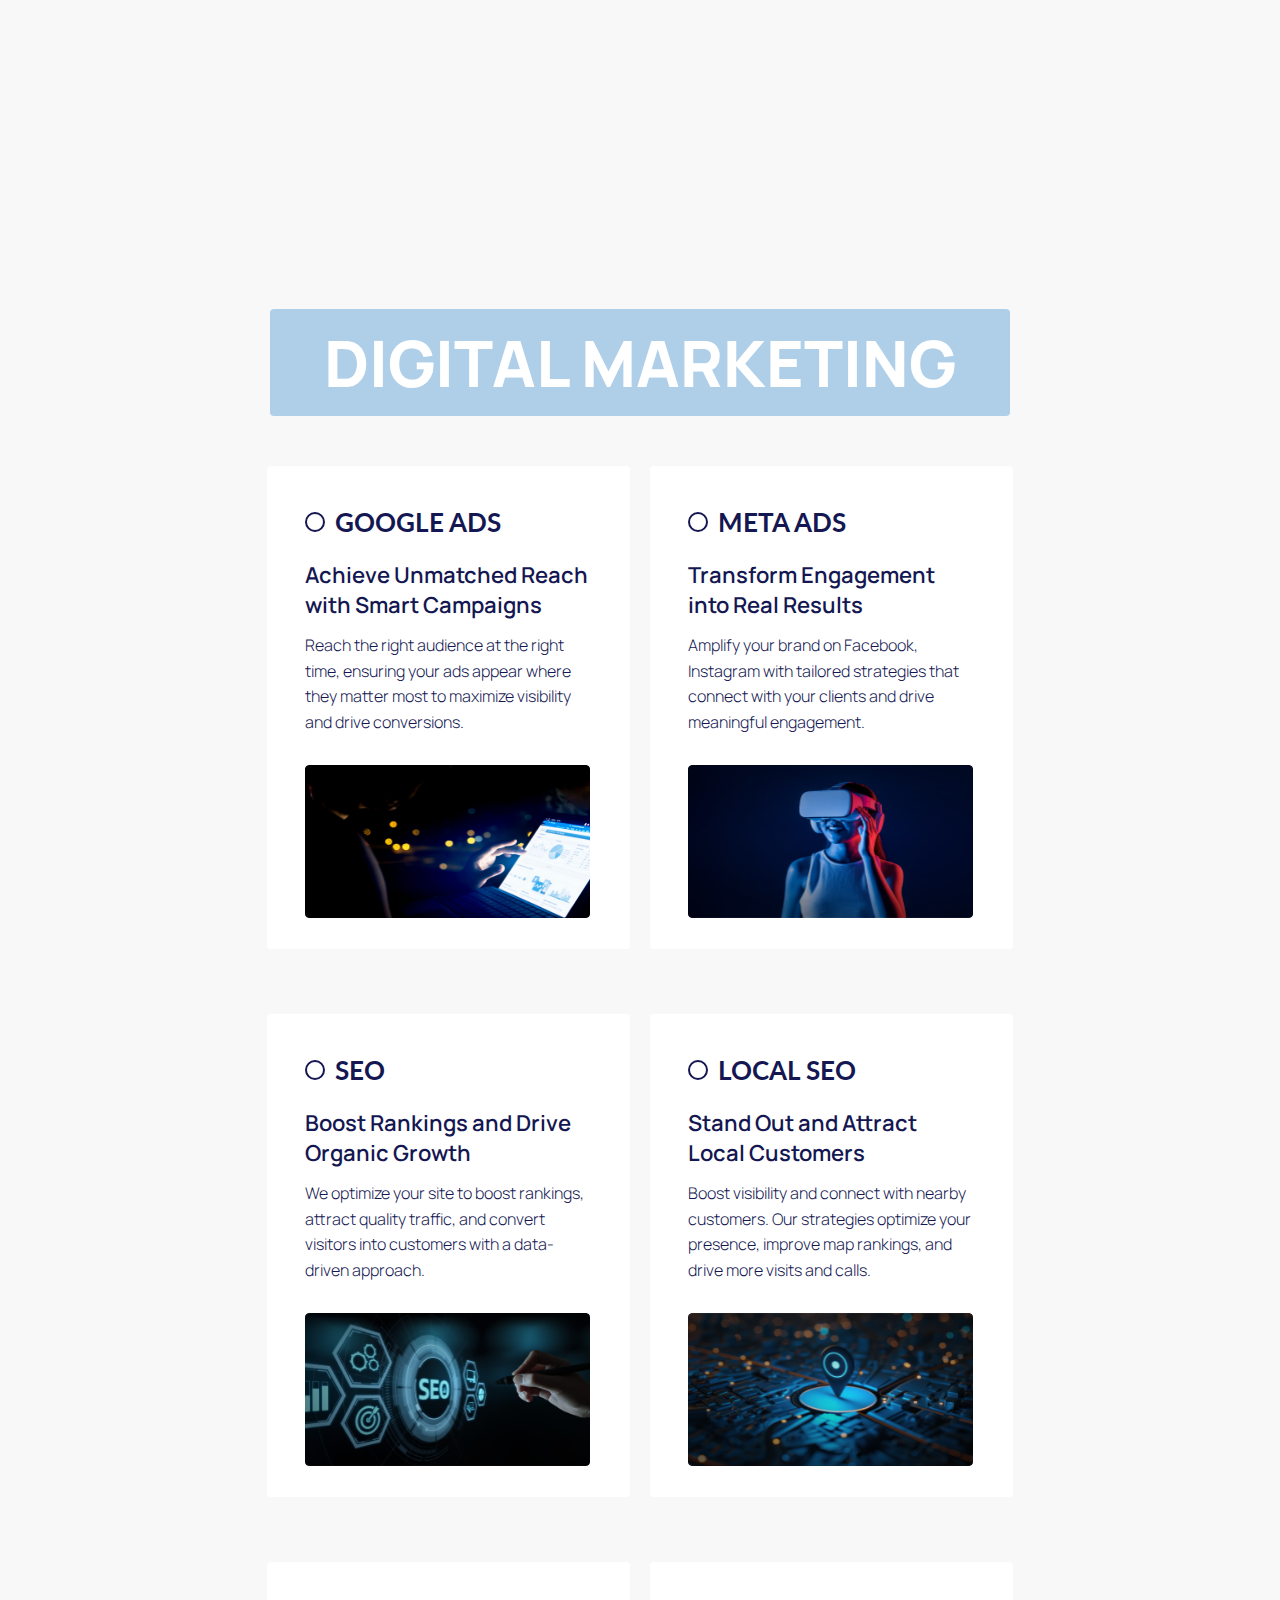
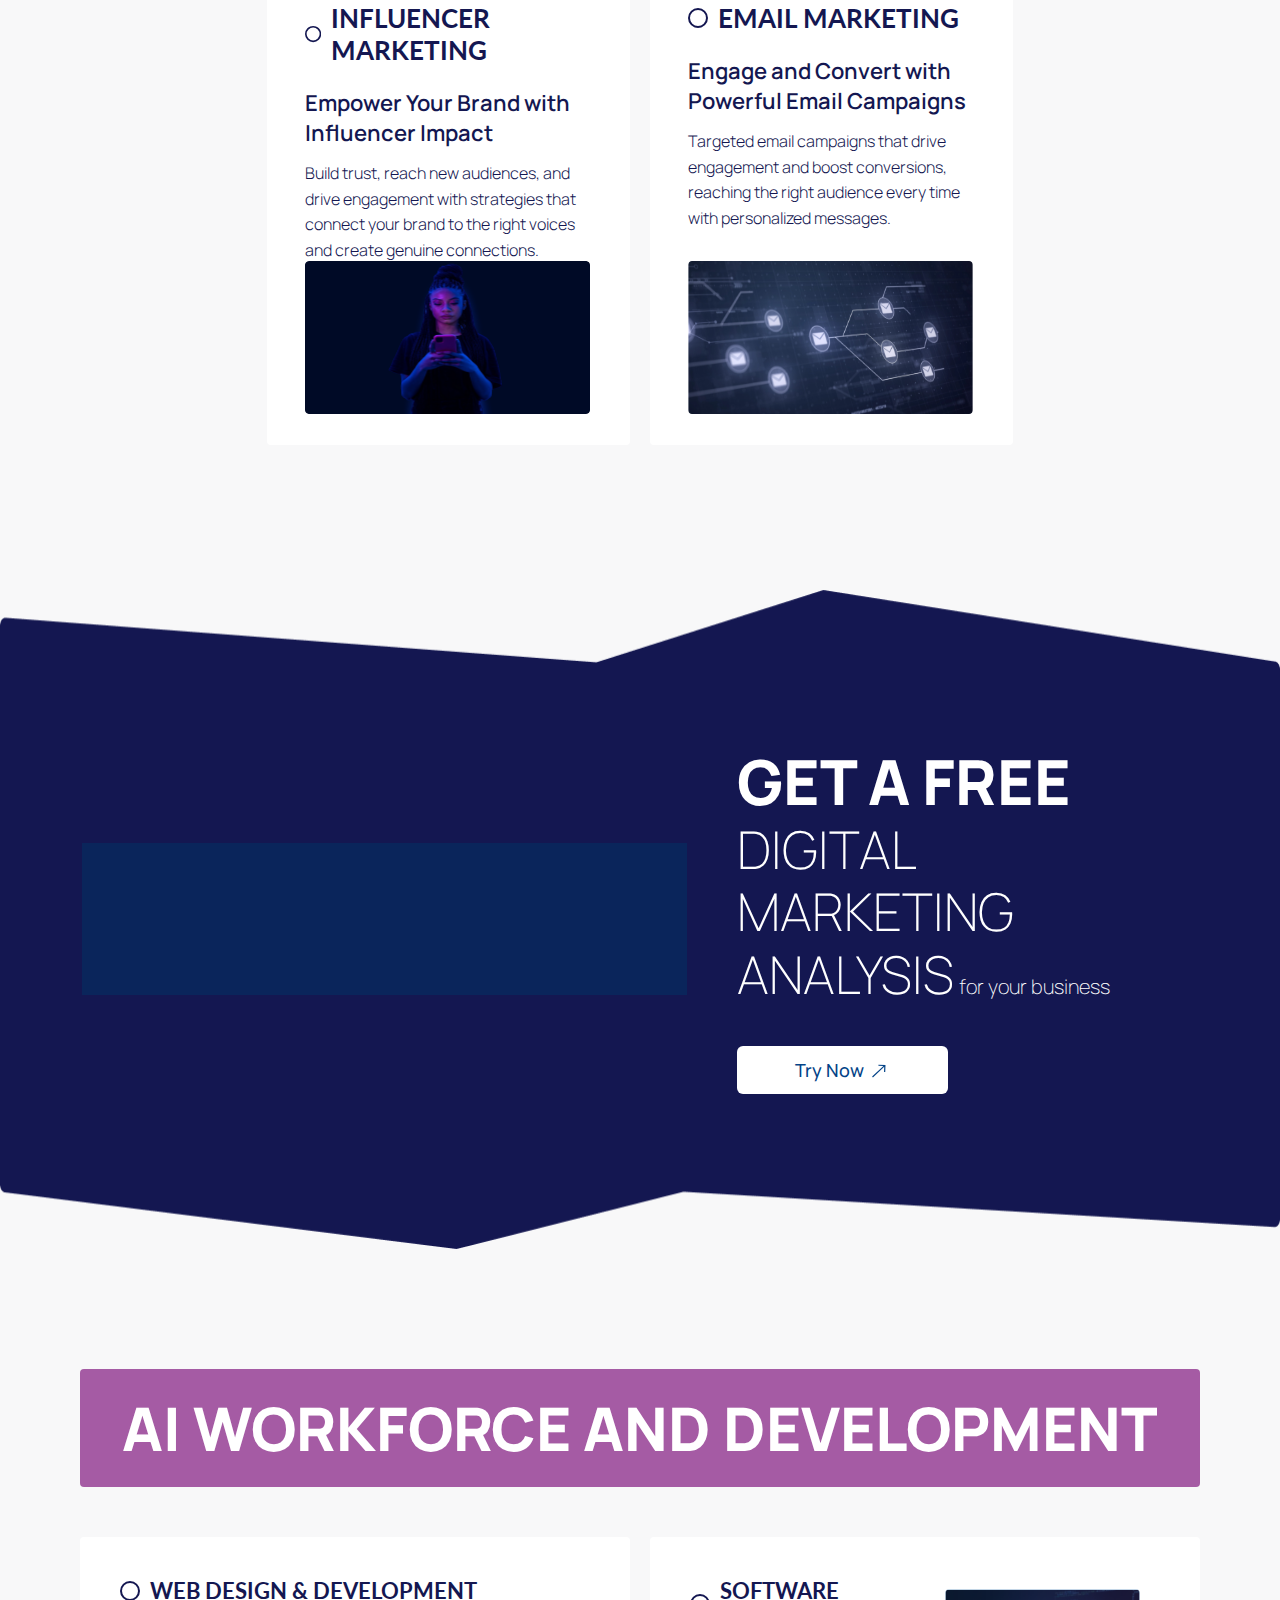
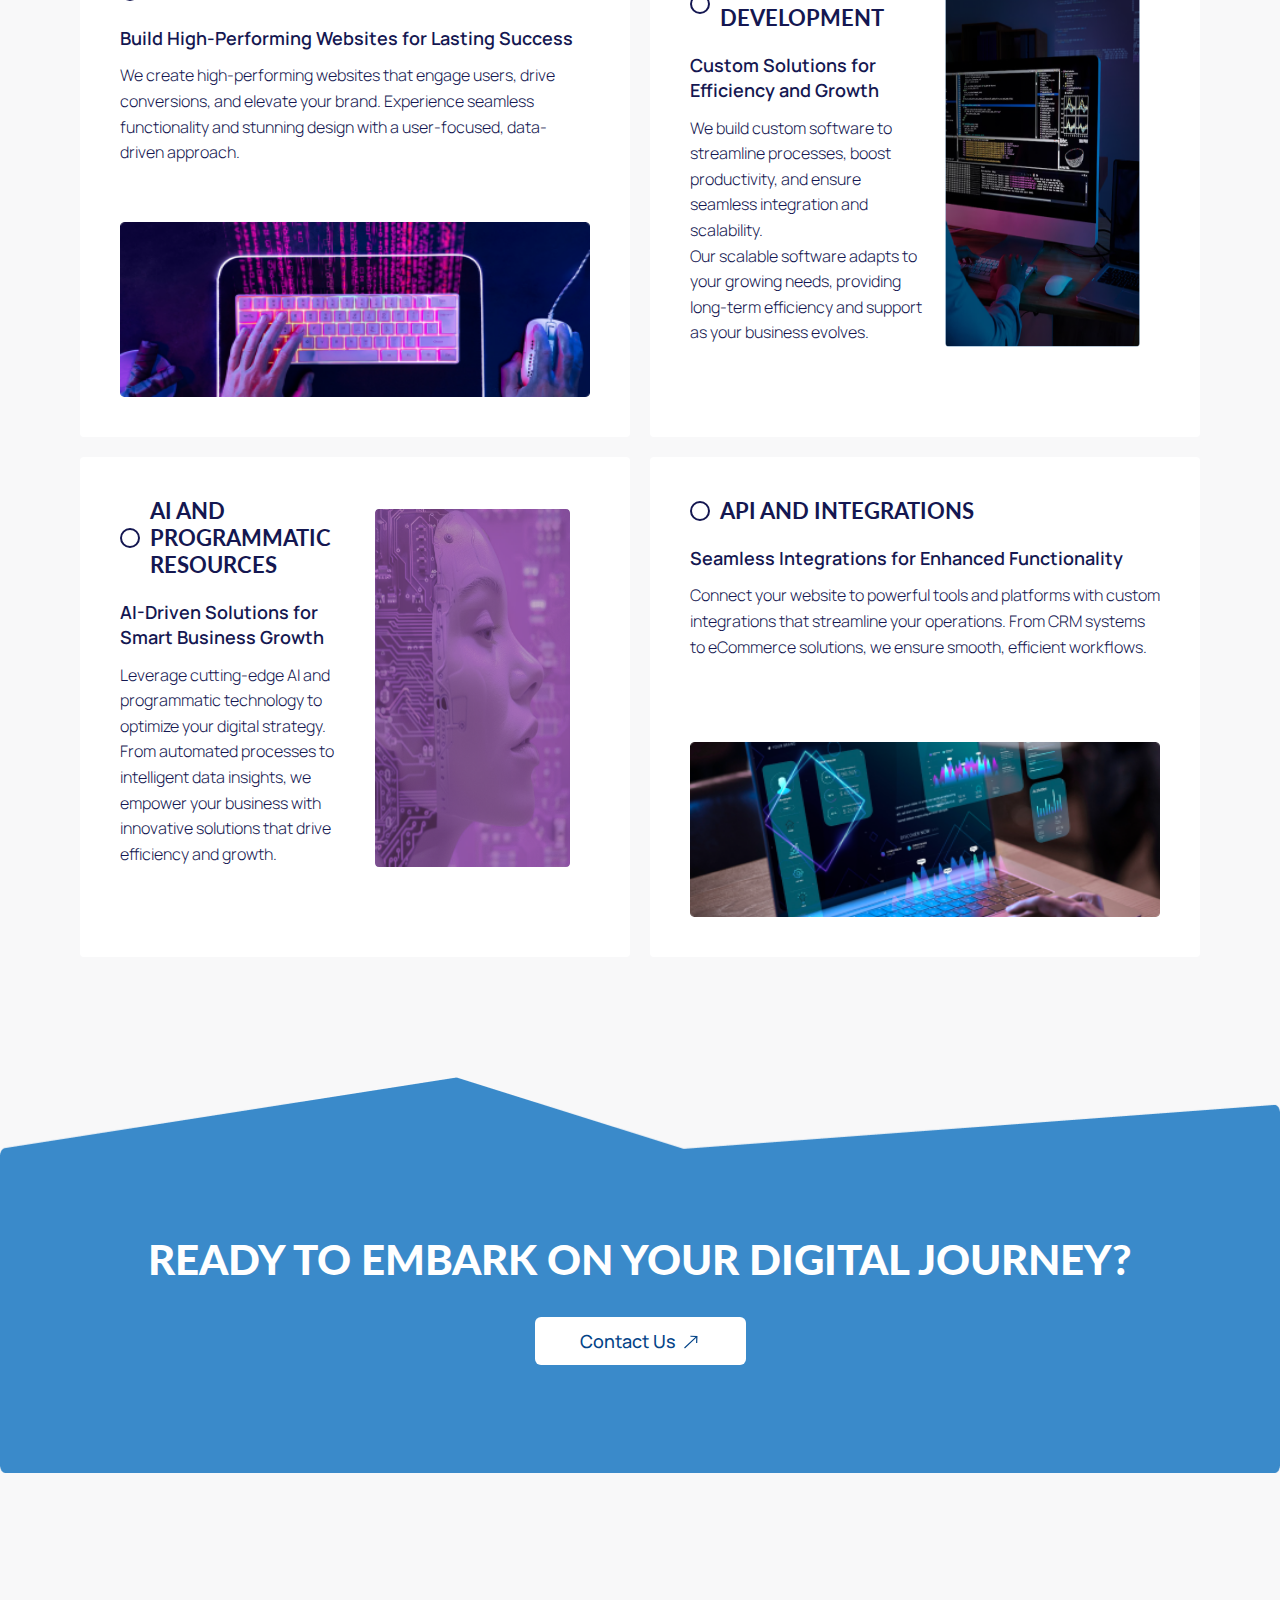
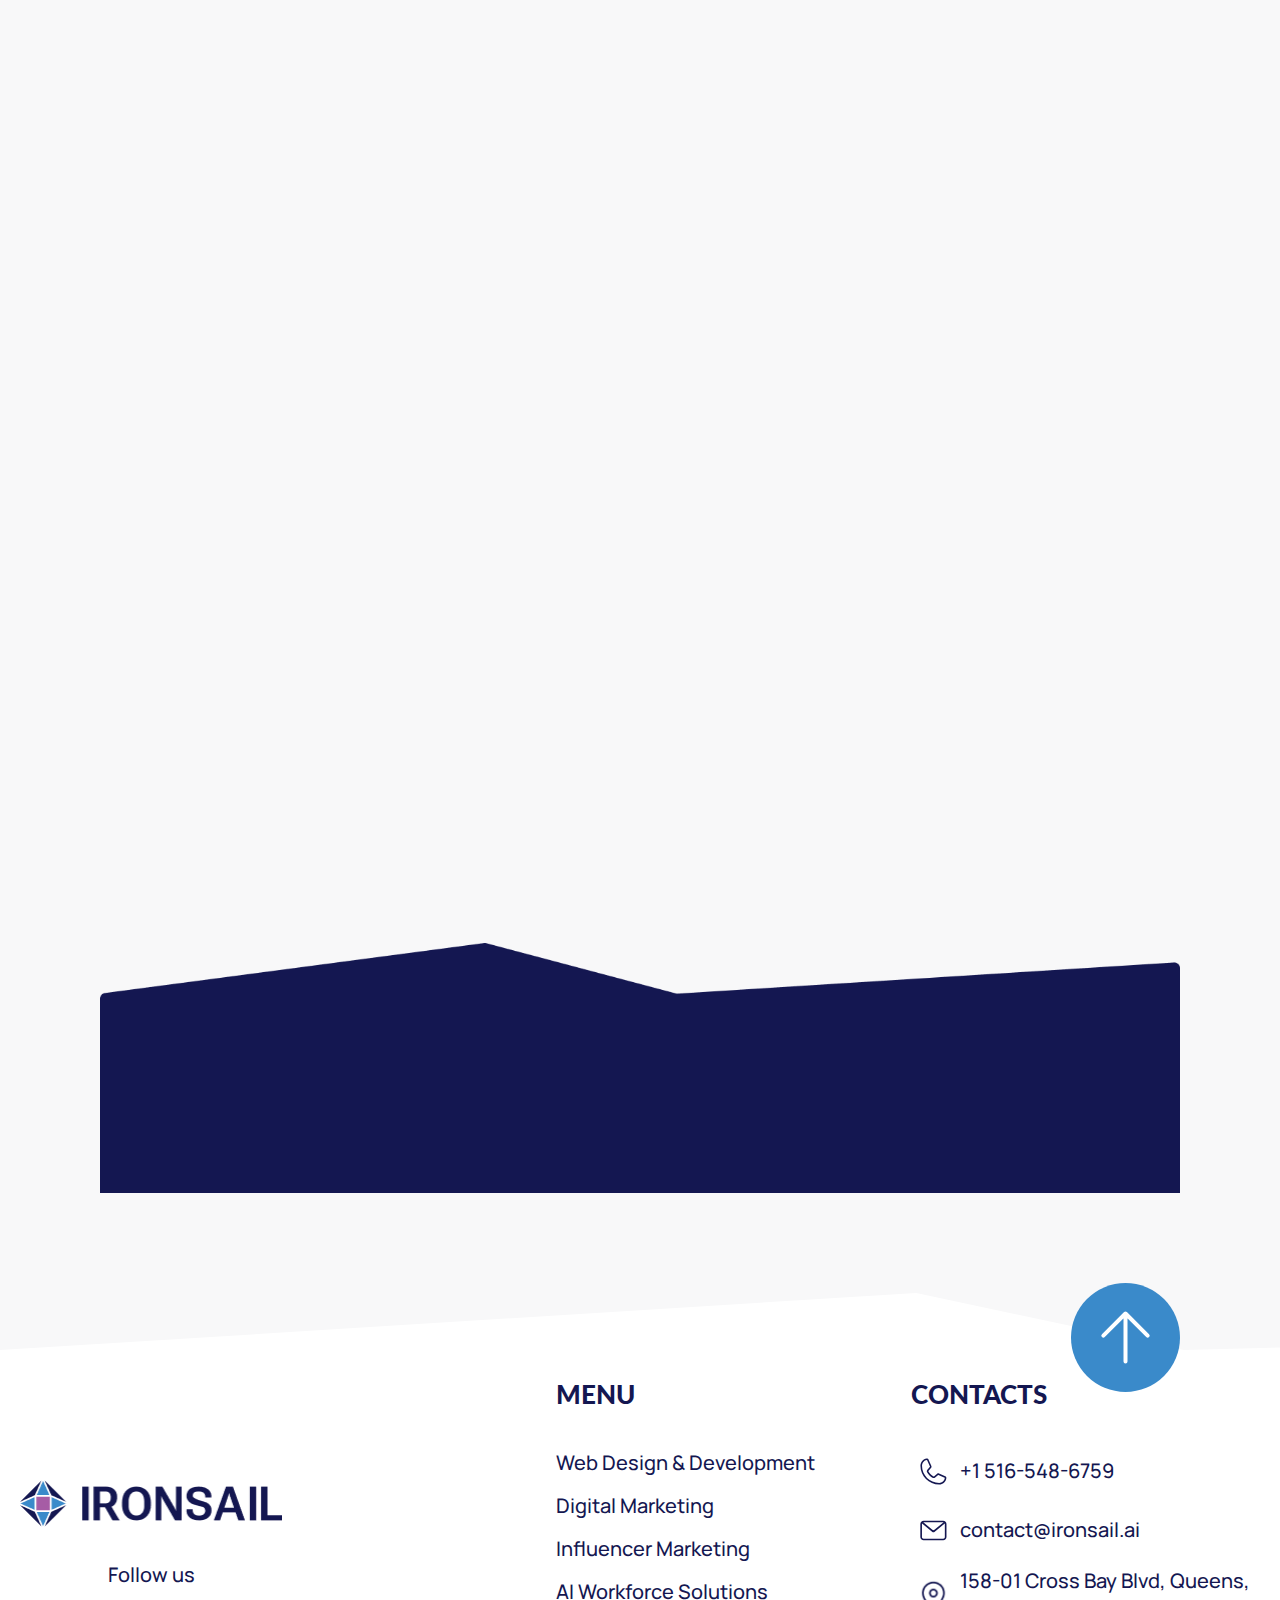
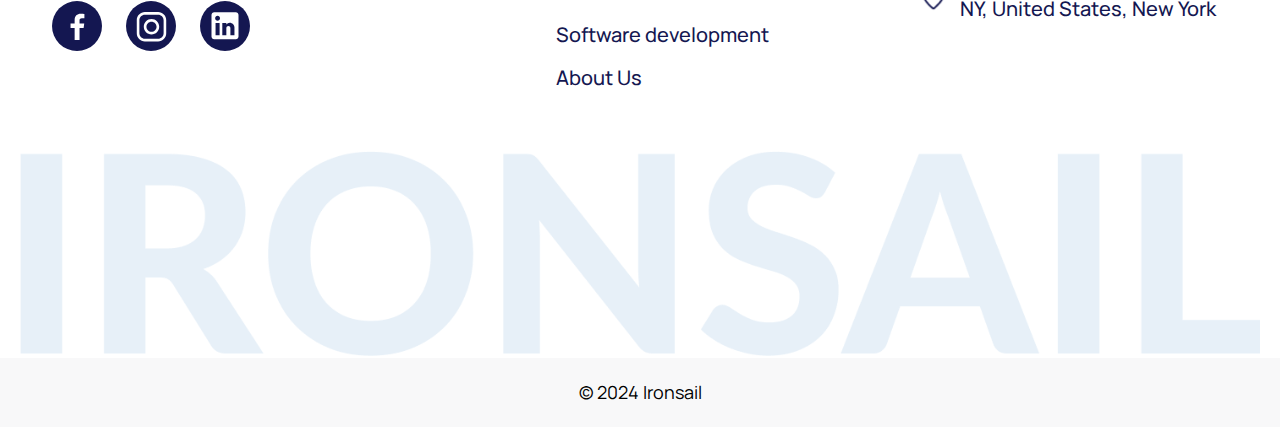
==== commit bd6fb15d: "add fixes" ====
--- a/index.html
+++ b/index.html
@@ -533,10 +533,12 @@
         </div>
       </div>
       <div class="graph__container-right">
+        <h3 class="graph__text-container-title">
+          Boost Revenue by 10% and Cut Costs by 15% with AI Automation!
+        </h3>
         <p class="graph__container-right-text">
-          Boost Revenue by up to 10% and Cut Costs by up to 15% with AI and Automations! Discover smarter workflows and
-          optimize every dollar with our AI-driven automation and programmatic resources. Let your business thrive with
-          streamlined processes that do the work for you - efficiently and cost-effectively.
+          Streamline workflows, optimize every dollar, and let smarter processes do the work for you—efficiently and cost-effectively.
+          Ready to thrive?          
         </p>
         <a class="main_button" type="button" class="btn btn-primary" href="#" data-toggle="modal"
           data-target="#exampleModal">
@@ -647,7 +649,7 @@
           </svg>
           <h3 class="digital-marketing__title">Influencer Marketing </h3>
         </div>
-        <h2 class="digital-marketing__subtitle">Empower Your Brand with Influencers Impact</h2>
+        <h2 class="digital-marketing__subtitle">Empower Your Brand with Influencer Impact</h2>
         <p class="digital-marketing__text">
           Build trust, reach new audiences, and drive engagement with strategies that connect your
           brand to the right voices and create genuine connections.
@@ -689,9 +691,9 @@
       </video>
     </div>
     <div class="free__video-content">
-      <h2 class="free__video-title">Get free</h2>
+      <h2 class="free__video-title">GET A FREE</h2>
       <h3 class="free__video-subtitle">digital marketing</h3>
-      <h4 class="free__video-text">analysis<span>of your business</span></h4>
+      <h4 class="free__video-text">analysis<span>for your business</span></h4>
       <a class="main_button main__button--light" href="#" data-toggle="modal" data-target="#exampleModal">
         <p>Try Now</p>
         <svg class="main_but_arrow" xmlns="http://www.w3.org/2000/svg" width="20" height="19" viewBox="0 0 20 19"
